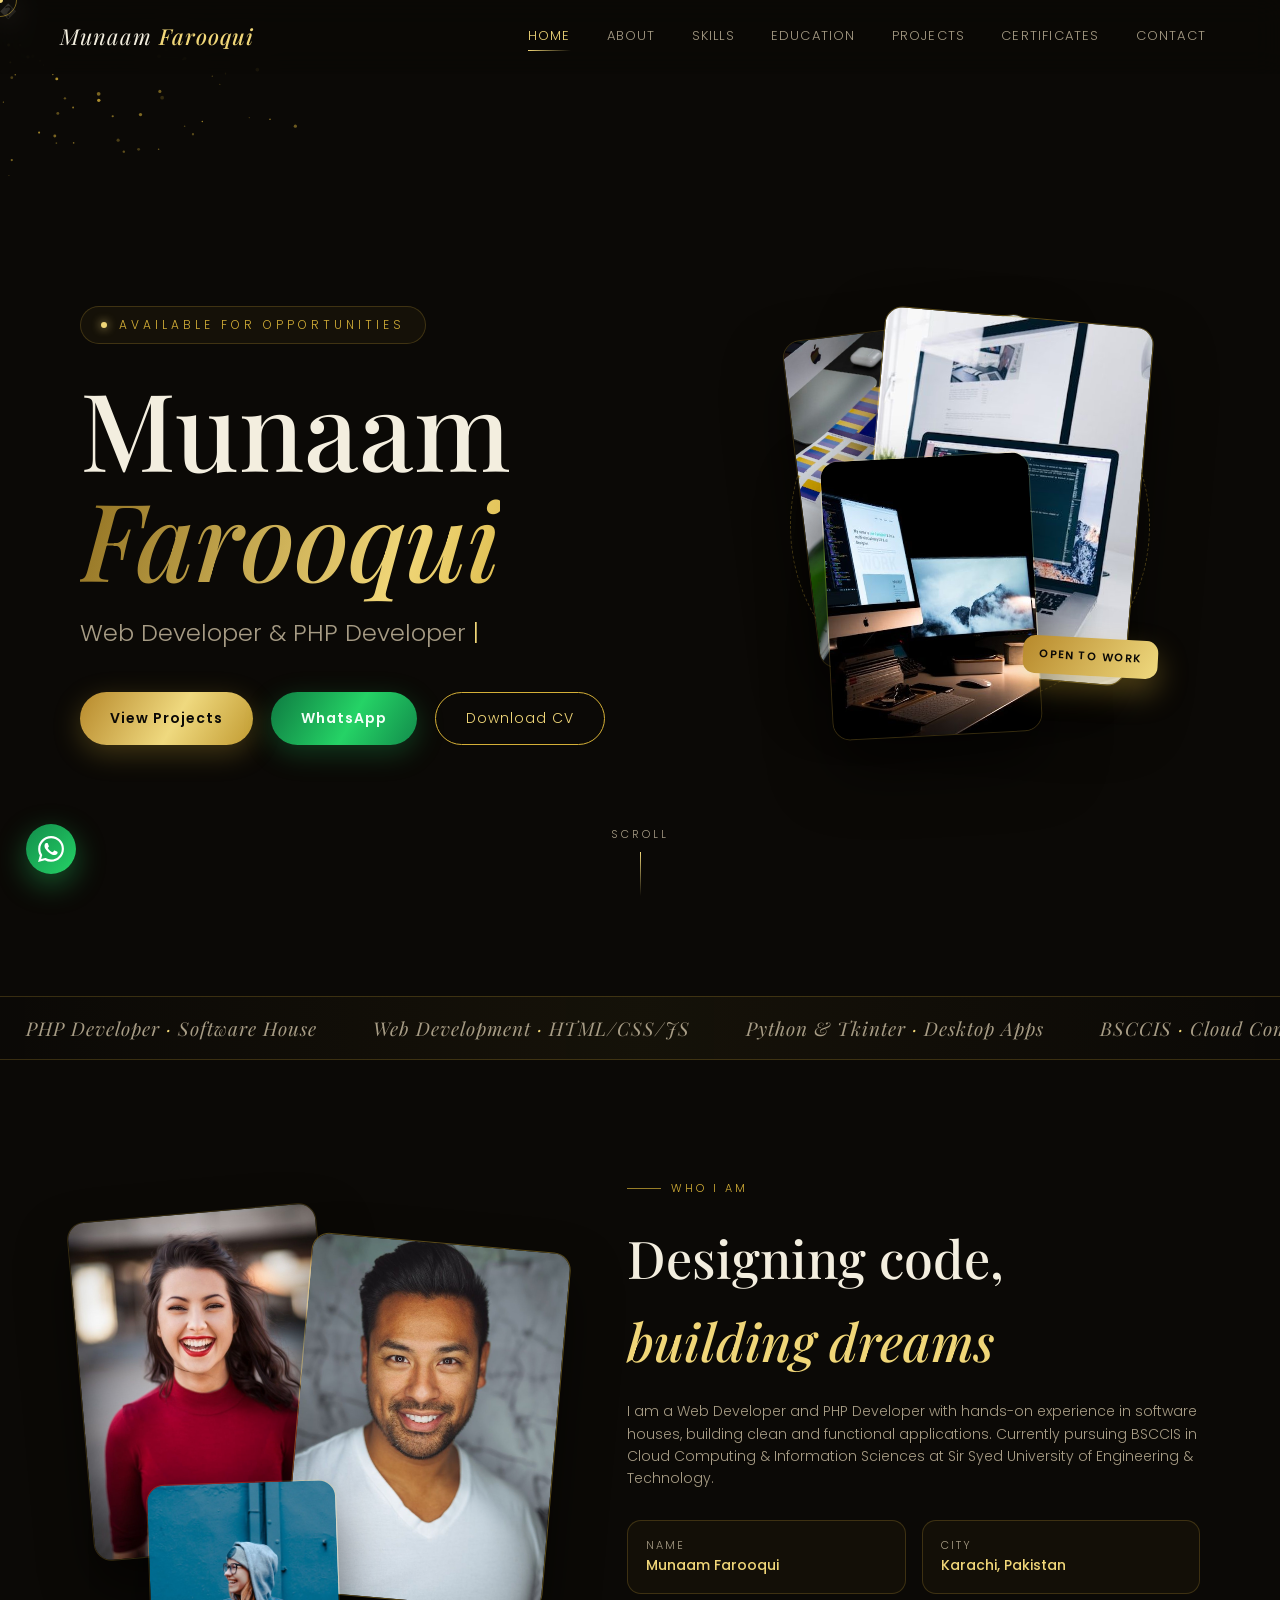
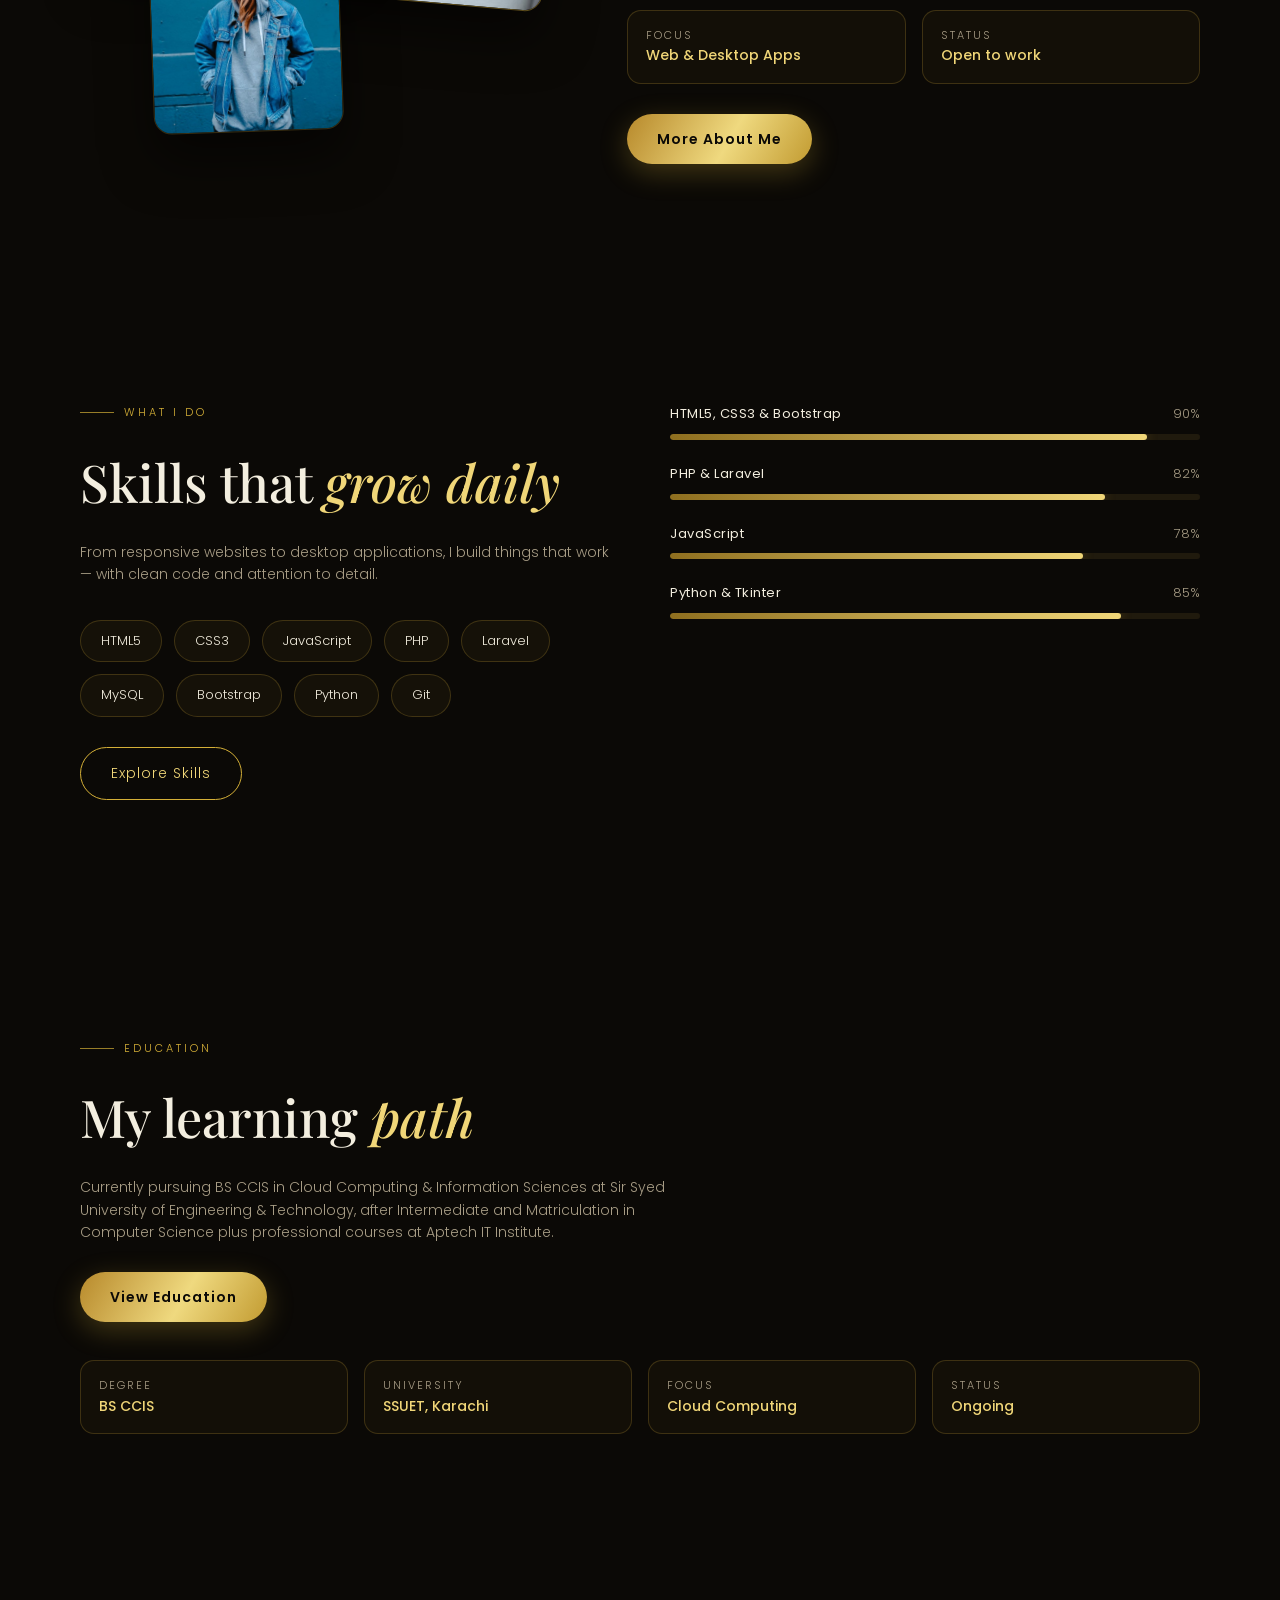
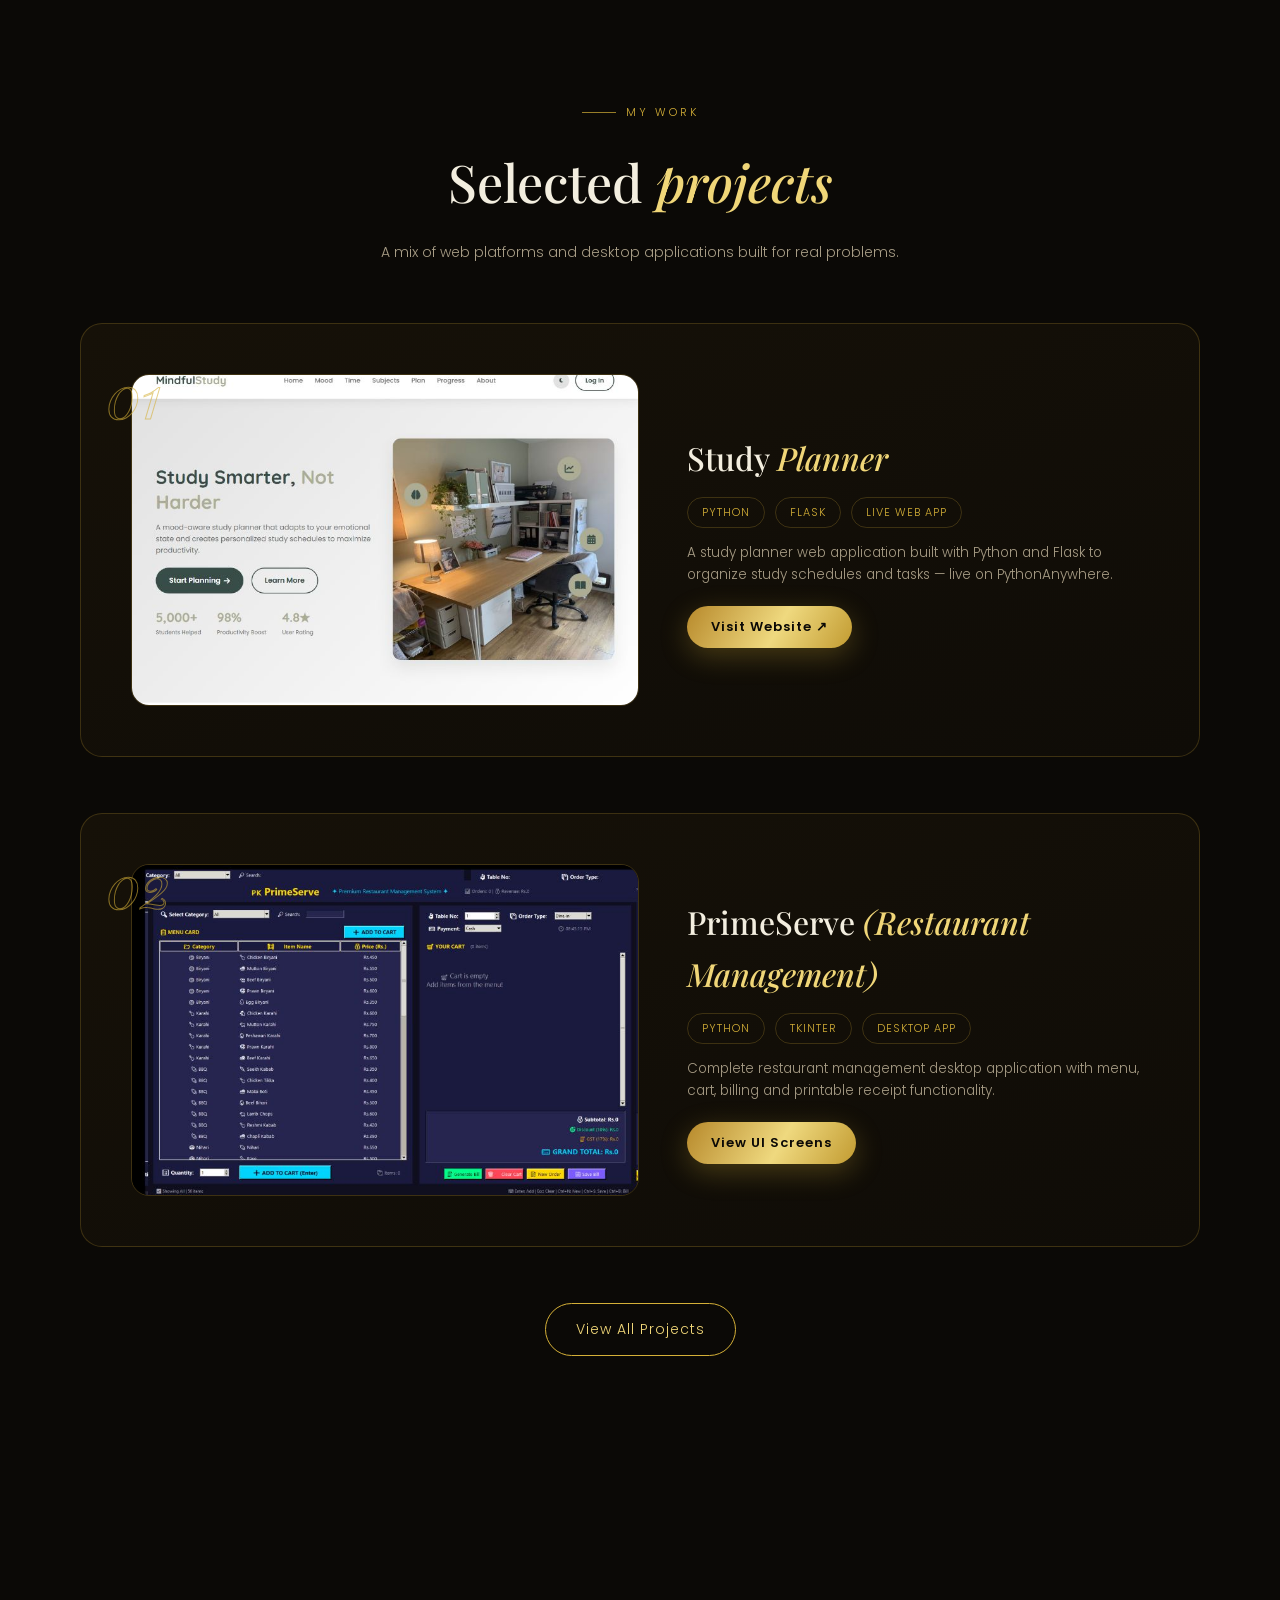
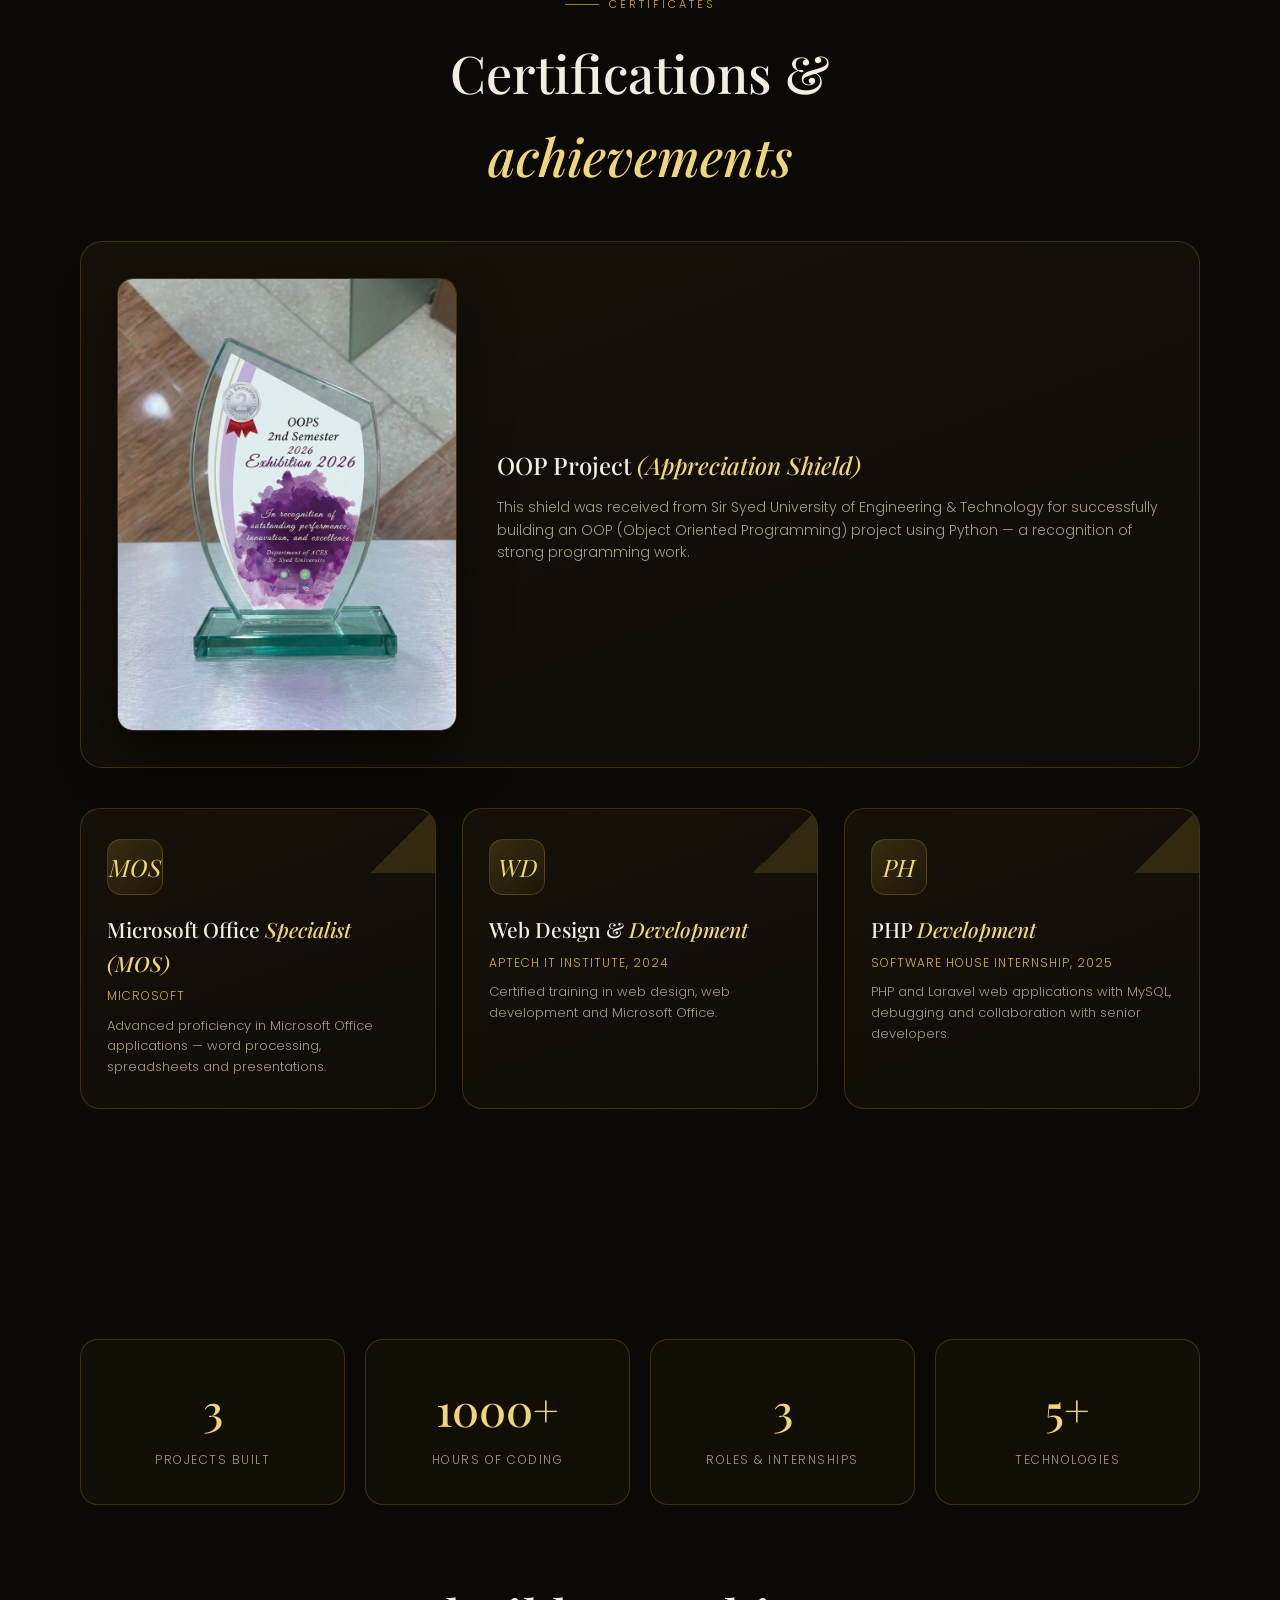
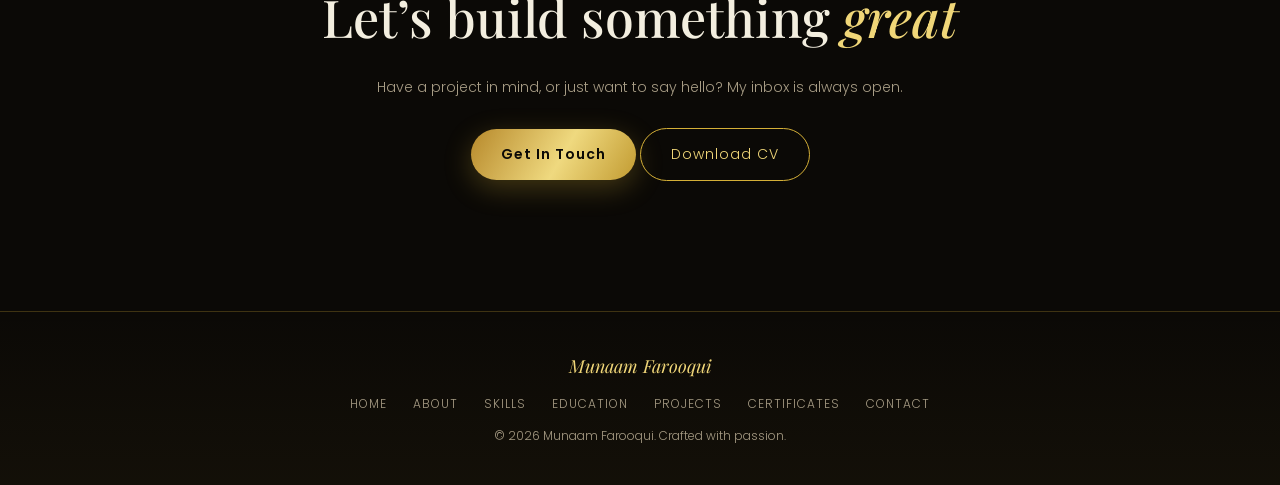
==== index.html @ e347a60a "Fix garbled em-dash (aE) everywhere - use proper mdash entity, drop BOM" ====
�<!DOCTYPE html>
<html lang="en">
<head>
<meta charset="UTF-8">
<meta name="viewport" content="width=device-width, initial-scale=1.0">
<title>Munaam Farooqui &mdash; Web Developer & PHP Developer</title>
<meta name="description" content="Munaam Farooqui &mdash; Web Developer, PHP Developer & Cloud Computing student. Explore my projects, skills and experience.">
<link rel="stylesheet" href="css/style.css">
<link rel="stylesheet" href="css/pages.css">
<link rel="preconnect" href="https://fonts.googleapis.com"><link rel="preconnect" href="https://fonts.gstatic.com" crossorigin><link href="https://fonts.googleapis.com/css2?family=Playfair+Display:ital,wght@0,400;0,500;0,600;1,400;1,500&family=Poppins:wght@300;400;500;600&display=swap" rel="stylesheet"></head>
<body data-spy>

<div id="loader">
  <div class="loader-mark">M&middot;F</div>
  <div class="loader-line"><span></span></div>
</div>

<nav class="navbar">
  <a href="index.html" class="brand">Munaam<b> Farooqui</b></a>
  <div class="nav-links" id="navLinks">
    <a href="index.html" data-nav="home">Home</a>
    <a href="about.html" data-nav="about">About</a>
    <a href="skills.html" data-nav="skills">Skills</a>
    <a href="education.html" data-nav="education">Education</a>
    <a href="projects.html" data-nav="projects">Projects</a>
    <a href="certificates.html" data-nav="certificates">Certificates</a>
    <a href="contact.html" data-nav="contact">Contact</a>
  </div>
  <button class="burger" id="burger" aria-label="Menu"><span></span><span></span><span></span></button>
</nav>

<header class="hero" id="home">
  <canvas id="particles"></canvas>
  <div class="container">
    <div class="hero-grid">
      <div class="hero-main">
        <div class="hero-eyebrow reveal d1">Available for opportunities</div>
        <h1 class="reveal d2">Munaam <em class="gold-text">Farooqui</em></h1>
        <div class="hero-roles reveal d3"><span id="typeTarget">Web Developer</span></div>
        <div class="hero-cta reveal d4">
          <a href="projects.html" class="btn btn-gold">View Projects</a>
          <a href="https://wa.me/923216001281" target="_blank" rel="noopener" class="btn btn-wa">WhatsApp</a>
          <a href="pdf/resume.pdf" class="btn btn-ghost" download>Download CV</a>
        </div>
      </div>
      <div class="hero-side reveal d4">
        <div class="hero-stack">
          <span class="gold-ring"></span>
          <img class="h1" src="images/hero-1.jpg" alt="Munaam Farooqui" fetchpriority="high" decoding="async">
          <img class="h2" src="images/hero-2.jpg" alt="Munaam Farooqui" decoding="async">
          <img class="h3" src="images/hero-3.jpg" alt="Munaam Farooqui" decoding="async">
          <div class="badge">OPEN TO WORK</div>
        </div>
      </div>
    </div>
  </div>
  <div class="scroll-down">Scroll</div>
</header>

<div class="marquee">
  <div class="marquee-track">
    <span>PHP Developer <b>&middot;</b> Software House</span>
    <span>Web Development <b>&middot;</b> HTML/CSS/JS</span>
    <span>Python &amp; Tkinter <b>&middot;</b> Desktop Apps</span>
    <span>BSCCIS <b>&middot;</b> Cloud Computing</span>
    <span>Admin &amp; Operations <b>&middot;</b> Experience</span>
    <span>Invoice Systems <b>&middot;</b> PHP &amp; MySQL</span>
    <span>PHP Developer <b>&middot;</b> Software House</span>
    <span>Web Development <b>&middot;</b> HTML/CSS/JS</span>
    <span>Python &amp; Tkinter <b>&middot;</b> Desktop Apps</span>
    <span>BSCCIS <b>&middot;</b> Cloud Computing</span>
    <span>Admin &amp; Operations <b>&middot;</b> Experience</span>
    <span>Invoice Systems <b>&middot;</b> PHP &amp; MySQL</span>
  </div>
</div>

<section id="about">
  <div class="container">
    <div class="about-grid">
      <div class="about-imgs reveal-left">
        <img class="p1" src="images/about-1.jpg" alt="Munaam Farooqui" decoding="async">
        <img class="p2" src="images/about-2.jpg" alt="Munaam Farooqui" decoding="async">
        <img class="p3" src="images/about-3.jpg" alt="Munaam Farooqui" decoding="async">
      </div>
      <div class="reveal-right">
        <span class="sec-tag">Who I Am</span>
        <h2 class="sec-title">Designing code, <em>building dreams</em></h2>
        <p class="sec-lead">I am a Web Developer and PHP Developer with hands-on experience in software houses, building clean and functional applications. Currently pursuing BSCCIS in Cloud Computing &amp; Information Sciences at Sir Syed University of Engineering &amp; Technology.</p>
        <div class="about-facts">
          <div class="fact"><span>Name</span><b>Munaam Farooqui</b></div>
          <div class="fact"><span>City</span><b>Karachi, Pakistan</b></div>
          <div class="fact"><span>Focus</span><b>Web &amp; Desktop Apps</b></div>
          <div class="fact"><span>Status</span><b>Open to work</b></div>
        </div>
        <a href="about.html" class="btn btn-gold">More About Me</a>
      </div>
    </div>
  </div>
</section>

<section id="skills">
  <div class="container">
    <div class="skills-wrap">
      <div class="reveal-left">
        <span class="sec-tag">What I Do</span>
        <h2 class="sec-title">Skills that <em>grow daily</em></h2>
        <p class="sec-lead" style="margin-bottom:34px;">From responsive websites to desktop applications, I build things that work &mdash; with clean code and attention to detail.</p>
        <div class="skill-chips">
          <span class="chip">HTML5</span><span class="chip">CSS3</span><span class="chip">JavaScript</span>
          <span class="chip">PHP</span><span class="chip">Laravel</span><span class="chip">MySQL</span>
          <span class="chip">Bootstrap</span><span class="chip">Python</span><span class="chip">Git</span>
        </div>
        <a href="skills.html" class="btn btn-ghost" style="margin-top:30px;">Explore Skills</a>
      </div>
      <div class="reveal-right">
        <div class="skill-bar"><div class="lbl"><b>HTML5, CSS3 &amp; Bootstrap</b><span>90%</span></div><div class="track"><div class="fill" data-w="90"></div></div></div>
        <div class="skill-bar"><div class="lbl"><b>PHP &amp; Laravel</b><span>82%</span></div><div class="track"><div class="fill" data-w="82"></div></div></div>
        <div class="skill-bar"><div class="lbl"><b>JavaScript</b><span>78%</span></div><div class="track"><div class="fill" data-w="78"></div></div></div>
        <div class="skill-bar"><div class="lbl"><b>Python &amp; Tkinter</b><span>85%</span></div><div class="track"><div class="fill" data-w="85"></div></div></div>
      </div>
    </div>
  </div>
</section>

<section id="education">
  <div class="container">
    <div class="reveal" style="max-width:620px;">
      <span class="sec-tag">Education</span>
      <h2 class="sec-title">My learning <em>path</em></h2>
      <p class="sec-lead">Currently pursuing BS CCIS in Cloud Computing &amp; Information Sciences at Sir Syed University of Engineering &amp; Technology, after Intermediate and Matriculation in Computer Science plus professional courses at Aptech IT Institute.</p>
      <a href="education.html" class="btn btn-gold" style="margin-top:28px;">View Education</a>
    </div>
    <div class="about-facts facts-4 reveal d2" style="margin-top:38px;">
      <div class="fact"><span>Degree</span><b>BS CCIS</b></div>
      <div class="fact"><span>University</span><b>SSUET, Karachi</b></div>
      <div class="fact"><span>Focus</span><b>Cloud Computing</b></div>
      <div class="fact"><span>Status</span><b>Ongoing</b></div>
    </div>
  </div>
</section>

<section id="projects">
  <div class="container">
    <div class="reveal" style="text-align:center; max-width:620px; margin:0 auto;">
      <span class="sec-tag">My Work</span>
      <h2 class="sec-title">Selected <em>projects</em></h2>
      <p class="sec-lead" style="margin:0 auto;">A mix of web platforms and desktop applications built for real problems.</p>
    </div>

    <div class="proj-card reveal" style="margin-top:60px;" data-title="Study Planner" data-note="A live web application built with Python &amp; Flask, hosted on PythonAnywhere.">
      <span class="proj-num">01</span>
      <div class="proj-card-inner">
        <div class="proj-shot">
          <a href="https://Munaam19.pythonanywhere.com" target="_blank" rel="noopener" style="display:block;">
            <img src="images/study-planner.jpg" alt="Study Planner - live app" decoding="async">
            <div class="open-view"><span>Visit Live Site</span></div>
          </a>
        </div>
        <div class="proj-info">
          <h3>Study <em>Planner</em></h3>
          <div class="proj-cats"><span class="tag">Python</span><span class="tag">Flask</span><span class="tag">Live Web App</span></div>
          <p>A study planner web application built with Python and Flask to organize study schedules and tasks &mdash; live on PythonAnywhere.</p>
          <a href="https://Munaam19.pythonanywhere.com" target="_blank" rel="noopener" class="btn btn-gold">Visit Website &#8599;</a>
        </div>
      </div>
    </div>

    <div class="proj-card reveal" data-title="PrimeServe (Restaurant Management)" data-note="This is a desktop app built with Python &amp; Tkinter, so UI screenshots are shown instead of a live link.">
      <span class="proj-num">02</span>
      <div class="proj-card-inner">
        <div class="proj-shot">
          <img src="images/restaurant.jpg" alt="PrimeServe app" decoding="async">
          <span data-gallery-src="images/restaurant-1.jpg"></span>
          <span data-gallery-src="images/restaurant-2.jpg"></span>
          <span data-gallery-src="images/restaurant-3.jpg"></span>
          <div class="open-view" data-gallery="0"><span>View UI Screens</span></div>
        </div>
        <div class="proj-info">
          <h3>PrimeServe <em>(Restaurant Management)</em></h3>
          <div class="proj-cats"><span class="tag">Python</span><span class="tag">Tkinter</span><span class="tag">Desktop App</span></div>
          <p>Complete restaurant management desktop application with menu, cart, billing and printable receipt functionality.</p>
          <button class="btn btn-gold" data-gallery="0">View UI Screens</button>
        </div>
      </div>
    </div>

    <a href="projects.html" class="btn btn-ghost" style="margin:0 auto; display:flex; width:max-content;">View All Projects</a>
  </div>
</section>

<div class="lightbox" id="lightbox" aria-hidden="true">
  <div class="lb-box">
    <button class="lb-close" id="lbClose" aria-label="Close">&times;</button>
    <h3 class="lb-title" id="lbTitle"></h3>
    <p class="lb-note" id="lbNote"></p>
    <div class="lb-stage">
      <button class="lb-nav lb-prev" id="lbPrev" aria-label="Previous">&lsaquo;</button>
      <button class="lb-nav lb-next" id="lbNext" aria-label="Next">&rsaquo;</button>
      <img id="lbImg" src="" alt="Project screen">
    </div>
    <div class="lb-dots" id="lbDots"></div>
  </div>
</div>

<section id="certificates">
  <div class="container">
    <div class="reveal" style="text-align:center; max-width:620px; margin:0 auto;">
      <span class="sec-tag">Certificates</span>
      <h2 class="sec-title">Certifications &amp; <em>achievements</em></h2>
    </div>
    <div class="achv-grid reveal d1" style="margin-top:44px;">
      <img src="images/sheild.jpg" alt="OOP Project appreciation shield from Sir Syed University" decoding="async">
      <div class="achv-text">
        <h3>OOP Project <em>(Appreciation Shield)</em></h3>
        <p>This shield was received from Sir Syed University of Engineering &amp; Technology for successfully building an OOP (Object Oriented Programming) project using Python &mdash; a recognition of strong programming work.</p>
      </div>
    </div>
    <div class="cert-grid reveal d1" style="margin-top:40px;">
      <div class="cert-card">
        <span class="ribbon"></span>
        <div class="cert-icon">MOS</div>
        <h3>Microsoft Office <em>Specialist (MOS)</em></h3>
        <div class="cert-org">Microsoft</div>
        <p>Advanced proficiency in Microsoft Office applications &mdash; word processing, spreadsheets and presentations.</p>
      </div>
      <div class="cert-card">
        <span class="ribbon"></span>
        <div class="cert-icon">WD</div>
        <h3>Web Design &amp; <em>Development</em></h3>
        <div class="cert-org">Aptech IT Institute, 2024</div>
        <p>Certified training in web design, web development and Microsoft Office.</p>
      </div>
      <div class="cert-card">
        <span class="ribbon"></span>
        <div class="cert-icon">PH</div>
        <h3>PHP <em>Development</em></h3>
        <div class="cert-org">Software House Internship, 2025</div>
        <p>PHP and Laravel web applications with MySQL, debugging and collaboration with senior developers.</p>
      </div>
    </div>
  </div>
</section>

<section id="contact" style="padding-top:40px;">
  <div class="container">
    <div class="stats reveal">
      <div class="stat"><div class="num" data-count="3">0</div><span>Projects Built</span></div>
      <div class="stat"><div class="num" data-count="1000" data-suffix="+">0</div><span>Hours Of Coding</span></div>
      <div class="stat"><div class="num" data-count="3">0</div><span>Roles &amp; Internships</span></div>
      <div class="stat"><div class="num" data-count="5" data-suffix="+">0</div><span>Technologies</span></div>
    </div>
    <div class="reveal" style="text-align:center; padding:70px 0 10px;">
      <h2 class="sec-title">Let&rsquo;s build something <em>great</em></h2>
      <p class="sec-lead" style="margin:0 auto 30px;">Have a project in mind, or just want to say hello? My inbox is always open.</p>
      <a href="contact.html" class="btn btn-gold">Get In Touch</a>
      <a href="pdf/resume.pdf" class="btn btn-ghost" download>Download CV</a>
    </div>
  </div>
</section>

<footer>
  <div class="container">
    <div class="f-brand">Munaam Farooqui</div>
    <div class="f-links">
      <a href="index.html">Home</a>
      <a href="about.html">About</a>
      <a href="skills.html">Skills</a>
      <a href="education.html">Education</a>
      <a href="projects.html">Projects</a>
      <a href="certificates.html">Certificates</a>
      <a href="contact.html">Contact</a>
    </div>
    <p>&copy; <span id="year">2026</span> Munaam Farooqui. Crafted with passion.</p>
  </div>
</footer>

<button id="topBtn" aria-label="Back to top">&uarr;</button>
<script src="js/main.js"></script>
</body>
</html>
---- css/style.css ----
:root{
  --bg:#0b0906; --bg2:#0f0c07; --panel:#161108;
  --gold:#d4af37; --gold2:#f0d678; --gold3:#8f6f1f;
  --cream:#f3eedf; --muted:#a79c85;
  --line:rgba(212,175,55,.22); --glow:rgba(212,175,55,.35);
}
*{box-sizing:border-box; margin:0; padding:0;}
html{scroll-behavior:smooth;}
html,body{overflow-x:hidden;}
body{background:var(--bg); color:var(--cream); font-family:'Poppins',sans-serif; font-weight:300; line-height:1.6; overflow-x:hidden;}
img{max-width:100%; display:block;}
a{text-decoration:none; color:inherit;}
ul{list-style:none;}
::selection{background:var(--gold); color:#0a0906;}

::-webkit-scrollbar{width:10px;}
::-webkit-scrollbar-track{background:#0b0906;}
::-webkit-scrollbar-thumb{background:linear-gradient(var(--gold),#6d5518); border-radius:10px;}

/* PRELOADER */
#loader{position:fixed; inset:0; z-index:9999; background:var(--bg);
  display:flex; flex-direction:column; align-items:center; justify-content:center; gap:22px;
  transition:opacity .5s ease, visibility .5s ease;
  animation:autoHide 0s 1.2s forwards;}
@keyframes autoHide{to{opacity:0; visibility:hidden;}}
#loader.hide{opacity:0; visibility:hidden;}
.loader-mark{font-family:'Playfair Display',serif; font-style:italic; font-size:64px;
  background:linear-gradient(110deg,#8f6f1f,#f0d678,#8f6f1f); background-size:200% auto;
  -webkit-background-clip:text; background-clip:text; -webkit-text-fill-color:transparent;
  animation:shine 2.2s linear infinite;}
.loader-line{width:120px; height:2px; background:var(--line); overflow:hidden; border-radius:2px;}
.loader-line span{display:block; height:100%; width:40%; background:var(--gold2); animation:load 1.1s ease-in-out infinite;}
@keyframes load{0%{transform:translateX(-120%)}100%{transform:translateX(320%)}}
@keyframes shine{to{background-position:200% center}}

/* CUSTOM CURSOR */
.cursor-dot,.cursor-ring{position:fixed; top:0; left:0; pointer-events:none; z-index:10000; border-radius:50%; transform:translate(-50%,-50%);}
.cursor-dot{width:6px; height:6px; background:var(--gold2);}
.cursor-ring{width:34px; height:34px; border:1px solid rgba(212,175,55,.5); transition:width .18s,height .18s,border-color .18s;}
.cursor-ring.big{width:56px; height:56px; border-color:rgba(212,175,55,.9);}
@media (hover:none){.cursor-dot,.cursor-ring{display:none;}}

/* NAVBAR */
.navbar{position:fixed; top:0; left:0; right:0; z-index:800;
  display:flex; justify-content:space-between; align-items:center; padding:18px 60px;
  background:rgba(11,9,6,.72); backdrop-filter:blur(14px);
  border-bottom:1px solid transparent; transition:padding .3s, background .3s, border-color .3s;}
.navbar.scrolled{padding:11px 60px; background:rgba(11,9,6,.92); border-bottom-color:var(--line);}
.brand{font-family:'Playfair Display',serif; font-style:italic; font-size:22px; color:var(--cream); letter-spacing:1px;}
.brand b{color:var(--gold2); font-weight:500;}
.nav-links{display:flex; gap:8px;}
.nav-links a{position:relative; color:var(--muted); font-size:13px; letter-spacing:1.2px; text-transform:uppercase; padding:8px 14px; transition:color .25s;}
.nav-links a::after{content:''; position:absolute; left:14px; right:14px; bottom:4px; height:1px;
  background:linear-gradient(90deg,var(--gold2),transparent); transform:scaleX(0); transform-origin:left; transition:transform .3s;}
.nav-links a:hover,.nav-links a.active{color:var(--gold2);}
.nav-links a:hover::after,.nav-links a.active::after{transform:scaleX(1);}
.burger{display:none; flex-direction:column; gap:5px; cursor:pointer; background:none; border:none; padding:6px;}
.burger span{width:24px; height:2px; background:var(--gold2); transition:.3s;}
.burger.open span:nth-child(1){transform:translateY(7px) rotate(45deg);}
.burger.open span:nth-child(2){opacity:0;}
.burger.open span:nth-child(3){transform:translateY(-7px) rotate(-45deg);}

/* SHARED */
.container{max-width:1180px; margin:0 auto; padding:0 30px;}
section{position:relative; padding:120px 0;}
.page-head{padding:170px 0 60px; text-align:center;}
.gold-text{background:linear-gradient(110deg,#8f6f1f,#f0d678 40%,#d4af37 60%,#f0d678 80%,#8f6f1f);
  background-size:200% auto; -webkit-background-clip:text; background-clip:text; -webkit-text-fill-color:transparent;
  animation:shine 5s linear infinite;}
.sec-tag{display:inline-flex; align-items:center; gap:10px; color:var(--gold); font-size:11px; letter-spacing:3px; text-transform:uppercase; margin-bottom:18px;}
.sec-tag::before{content:''; width:34px; height:1px; background:var(--gold); opacity:.7;}
.sec-title{font-family:'Playfair Display',serif; font-weight:500; font-size:clamp(34px,4.5vw,52px); margin-bottom:18px;}
.sec-title em{font-style:italic; color:var(--gold2);}
.sec-lead{color:var(--muted); max-width:620px; font-size:14px;}

.btn{display:inline-flex; align-items:center; gap:10px; padding:14px 30px; border-radius:60px;
  font-size:14px; letter-spacing:1px; border:1px solid var(--gold); color:var(--gold2);
  transition:.3s; cursor:pointer; font-family:inherit; background:none;}
.btn-gold{background:linear-gradient(120deg,#b7892b,#efd97f 55%,#c29b31); color:#0b0906; font-weight:600; border:none;
  box-shadow:0 8px 28px rgba(212,175,55,.28);}
.btn-gold:hover{transform:translateY(-2px); box-shadow:0 14px 36px rgba(212,175,55,.42);}
.btn-ghost:hover{border-color:var(--gold2); color:#fff; background:rgba(212,175,55,.08); transform:translateY(-2px);}

/* MARQUEE */
.marquee{overflow:hidden; white-space:nowrap; border-block:1px solid var(--line); padding:16px 0; margin-top:70px;
  background:linear-gradient(90deg,transparent,rgba(212,175,55,.05),transparent);}
.marquee-track{display:inline-block; animation:mq 22s linear infinite;}
.marquee span{font-family:'Playfair Display',serif; font-size:19px; font-style:italic; color:var(--muted); margin:0 26px; letter-spacing:1px;}
.marquee span b{color:var(--gold2); font-weight:400;}
@keyframes mq{from{transform:translateX(0)}to{transform:translateX(-50%)}}

/* REVEAL - content always visible (no JS-dependent hiding) */
html.js .reveal, html.js .reveal-left, html.js .reveal-right, html.js .reveal-zoom,
html.js .reveal.visible, html.js .reveal-left.visible, html.js .reveal-right.visible, html.js .reveal-zoom.visible{opacity:1; transform:none;}

/* FOOTER */
footer{border-top:1px solid var(--line); padding:40px 0; text-align:center; color:var(--muted); font-size:13px;
  background:linear-gradient(180deg,transparent,rgba(212,175,55,.04));}
footer .f-brand{font-family:'Playfair Display',serif; font-style:italic; font-size:18px; color:var(--gold2);}
footer .f-links{display:flex; justify-content:center; gap:26px; margin-top:14px; flex-wrap:wrap;}
footer .f-links a{color:var(--muted); font-size:12px; letter-spacing:1px; text-transform:uppercase;}
footer .f-links a:hover{color:var(--gold2);}
footer p{margin-top:12px; font-size:12px;}
#topBtn{position:fixed; right:26px; bottom:26px; z-index:700; width:46px; height:46px; border-radius:50%;
  border:1px solid var(--gold); color:var(--gold2); background:rgba(11,9,6,.85); cursor:pointer; font-size:18px;
  opacity:0; visibility:hidden; transition:.3s; font-family:inherit;}
#topBtn.show{opacity:1; visibility:visible;}
#topBtn:hover{background:var(--gold); color:#0b0906;}

/* ================= HERO (index) ================= */
.hero{min-height:100vh; display:flex; align-items:center; padding-top:100px; position:relative; overflow:hidden;}
#particles{position:absolute; inset:0; z-index:0;}
.hero-inner{position:relative; z-index:2; width:100%;}
.hero-grid{position:relative; z-index:2; display:grid; grid-template-columns:1.2fr .9fr; gap:48px; align-items:center; width:100%;}
.hero-main{position:relative; z-index:2;}
.hero-eyebrow{display:inline-flex; align-items:center; gap:12px; color:var(--gold); letter-spacing:4px; font-size:12px; text-transform:uppercase;
  border:1px solid var(--line); border-radius:60px; padding:8px 20px; background:rgba(212,175,55,.05); margin-bottom:28px;}
.hero-eyebrow::before{content:''; width:6px; height:6px; border-radius:50%; background:var(--gold2); box-shadow:0 0 10px var(--gold2);}
.hero h1{font-family:'Playfair Display',serif; font-weight:500;
  font-size:clamp(52px, 8.5vw, 108px); line-height:1.02;}
.hero h1 em{font-style:italic;}
.hero-roles{font-size:clamp(16px,2.4vw,24px); color:var(--muted); margin:22px 0 40px; min-height:30px;}
.hero-roles .type-cursor{color:var(--gold2); animation:blink 1s steps(1) infinite;}
@keyframes blink{50%{opacity:0}}
.hero-cta{display:flex; gap:18px; flex-wrap:wrap;}
.hero-side{display:flex; justify-content:center; position:relative;}
.hero-stack{position:relative; width:340px; height:420px;}
.hero-stack img{position:absolute; border-radius:18px; border:1px solid var(--line); box-shadow:0 30px 60px rgba(0,0,0,.55);}
.hero-stack .h1{width:250px; height:330px; left:0; top:10px; transform:rotate(-7deg); z-index:1; object-fit:cover;}
.hero-stack .h2{width:270px; height:360px; right:0; top:0; z-index:2; transform:rotate(5deg); border-color:rgba(212,175,55,.4); object-fit:cover;}
.hero-stack .h3{width:210px; height:280px; left:26px; bottom:0; z-index:3; transform:rotate(-3deg); object-fit:cover;}
.hero-stack .gold-ring{position:absolute; width:360px; height:360px; border-radius:50%;
  border:1px dashed rgba(212,175,55,.4); top:30px; left:-10px; z-index:0; animation:spin 30s linear infinite;}
@keyframes spin{to{transform:rotate(360deg)}}
.hero-stack .badge{position:absolute; right:-18px; bottom:60px; z-index:4;
  background:linear-gradient(120deg,#b7892b,#efd97f); color:#0b0906; font-weight:600; font-size:11px; letter-spacing:1px;
  padding:10px 16px; border-radius:12px; transform:rotate(3deg); box-shadow:0 14px 30px rgba(212,175,55,.35);}
.scroll-down{position:absolute; bottom:30px; left:50%; transform:translateX(-50%);
  color:var(--muted); font-size:11px; letter-spacing:3px; text-transform:uppercase;
  display:flex; flex-direction:column; align-items:center; gap:8px; z-index:2;}
.scroll-down::after{content:''; width:1px; height:44px; background:linear-gradient(var(--gold2),transparent);
  animation:drip 1.6s ease-in-out infinite;}
@keyframes drip{0%{transform:scaleY(0); transform-origin:top}55%{transform:scaleY(1); transform-origin:top}100%{transform:scaleY(0); transform-origin:top}}

/* PAGE HERO (other pages) */
.page-head .breadcrumb{color:var(--muted); font-size:12px; letter-spacing:2px; text-transform:uppercase; margin-top:14px;}
.page-head .breadcrumb a{color:var(--gold);}
.page-head .breadcrumb a:hover{color:var(--gold2);}

/* ---------- ABOUT / TIMELINE ---------- */
.about-grid{display:grid; grid-template-columns:1fr 1.2fr; gap:70px; align-items:center;}
.about-imgs{position:relative; height:520px;}
.about-imgs img{position:absolute; border-radius:18px; border:1px solid var(--line); box-shadow:0 26px 50px rgba(0,0,0,.5);}
.about-imgs .p1{width:250px; height:340px; left:0; top:0; transform:rotate(-5deg); object-fit:cover;}
.about-imgs .p2{width:260px; height:360px; right:0; top:30px; transform:rotate(5deg); z-index:2; border-color:rgba(212,175,55,.4); object-fit:cover;}
.about-imgs .p3{width:190px; height:250px; left:70px; bottom:0; z-index:3; transform:rotate(-2deg); object-fit:cover;}
.about-facts{display:grid; grid-template-columns:1fr 1fr; gap:16px; margin:30px 0;}
.fact{border:1px solid var(--line); border-radius:14px; padding:16px 18px; background:rgba(212,175,55,.04);}
.fact span{display:block; font-size:11px; letter-spacing:2px; text-transform:uppercase; color:var(--muted);}
.fact b{color:var(--gold2); font-weight:500; font-size:14px;}

.timeline{position:relative; margin-top:46px; padding-left:34px;}
.timeline::before{content:''; position:absolute; left:8px; top:6px; bottom:10px; width:1px; background:linear-gradient(var(--gold),rgba(212,175,55,.1));}
.tl-item{position:relative; padding-bottom:42px;}
.tl-item:last-child{padding-bottom:0;}
.tl-item::before{content:''; position:absolute; left:-34px; top:6px; width:15px; height:15px; border-radius:50%;
  background:#0b0906; border:2px solid var(--gold); box-shadow:0 0 0 5px rgba(212,175,55,.12);}
.tl-item h4{font-family:'Playfair Display',serif; font-size:21px; font-weight:500;}
.tl-item h4 em{font-style:italic; color:var(--gold2);}
.tl-meta{display:flex; gap:14px; flex-wrap:wrap; font-size:12px; color:var(--gold); margin:6px 0 8px; align-items:center;}
.tl-meta .dot{width:4px; height:4px; border-radius:50%; background:var(--gold);}
.tl-item p{color:var(--muted); font-size:13.5px; max-width:560px;}

/* ---------- SKILLS ---------- */
.skills-wrap{display:grid; grid-template-columns:1fr 1fr; gap:60px; align-items:start;}
.skill-group h3{font-family:'Playfair Display',serif; font-size:26px; font-weight:500; margin-bottom:28px;}
.skill-group h3 em{color:var(--gold2); font-style:italic;}
.skill-bar{margin-bottom:24px;}
.skill-bar .lbl{display:flex; justify-content:space-between; font-size:13px; margin-bottom:9px; color:var(--muted);}
.skill-bar .lbl b{color:var(--cream); font-weight:400; letter-spacing:.5px;}
.skill-bar .track{height:6px; border-radius:10px; background:#201a0d; overflow:hidden;}
.skill-bar .fill{height:100%; width:0; border-radius:10px;
  background:linear-gradient(90deg,#8f6f1f,#f0d678); box-shadow:0 0 12px var(--glow);
  transition:width 1.4s cubic-bezier(.2,.7,.2,1);}
.skill-chips{display:flex; flex-wrap:wrap; gap:12px; margin-top:8px;}
.chip{border:1px solid var(--line); border-radius:60px; padding:10px 20px; font-size:13px; color:var(--cream);
  background:rgba(212,175,55,.05); transition:.25s; cursor:default;}
.chip:hover{border-color:var(--gold); color:var(--gold2); transform:translateY(-2px); box-shadow:0 8px 20px rgba(212,175,55,.15);}

/* STATS */
.stats{display:grid; grid-template-columns:repeat(4,1fr); gap:20px; margin-top:70px;}
.stat{text-align:center; border:1px solid var(--line); border-radius:18px; padding:34px 16px; background:rgba(212,175,55,.03);}
.stat .num{font-family:'Playfair Display',serif; font-size:44px; color:var(--gold2); font-weight:500;}
.stat span{display:block; margin-top:6px; font-size:12px; letter-spacing:1.5px; text-transform:uppercase; color:var(--muted);}
---- css/pages.css ----
/* ---------- PROJECTS ---------- */
.proj-card{position:relative; background:linear-gradient(160deg,var(--panel),var(--bg2));
  border:1px solid var(--line); border-radius:22px; overflow:hidden; margin-bottom:56px;
  transform-style:preserve-3d; will-change:transform; transition:box-shadow .35s;}
.proj-card:hover{box-shadow:0 26px 60px rgba(0,0,0,.5), 0 0 0 1px rgba(212,175,55,.25);}
.proj-num{position:absolute; top:22px; left:26px; z-index:3; font-family:'Playfair Display',serif; font-style:italic;
  font-size:60px; color:transparent; -webkit-text-stroke:1px rgba(212,175,55,.6); pointer-events:none;}
.proj-card-inner{display:grid; grid-template-columns:1.1fr 1fr; gap:48px; align-items:center; padding:50px;}
.proj-shot{position:relative; border-radius:18px; overflow:hidden; border:1px solid var(--line); transform:translateZ(30px);}
.proj-shot img{width:100%; height:330px; object-fit:cover; transition:transform .6s;}
.proj-card:hover .proj-shot img{transform:scale(1.05);}
.proj-shot .open-view{position:absolute; inset:0; display:flex; align-items:center; justify-content:center;
  background:rgba(11,9,6,.55); opacity:0; transition:.3s;}
.proj-card:hover .open-view{opacity:1;}
.proj-shot .open-view span{border:1px solid var(--gold2); color:var(--gold2); font-size:12px; letter-spacing:2px;
  text-transform:uppercase; padding:11px 22px; border-radius:60px; background:rgba(11,9,6,.5);}
.proj-info h3{font-family:'Playfair Display',serif; font-size:32px; font-weight:500;}
.proj-info h3 em{font-style:italic; color:var(--gold2);}
.proj-cats{display:flex; gap:10px; flex-wrap:wrap; margin:14px 0;}
.proj-cats .tag{border:1px solid var(--line); color:var(--gold); font-size:11px; letter-spacing:1px;
  padding:6px 14px; border-radius:60px; text-transform:uppercase;}
.proj-info p{color:var(--muted); font-size:13.5px; margin-bottom:20px;}
.proj-info .btn{margin-right:12px; padding:11px 24px; font-size:13px;}

/* ---------- CERTIFICATES ---------- */
.cert-grid{display:grid; grid-template-columns:repeat(3,1fr); gap:26px;}
.cert-card{position:relative; background:linear-gradient(160deg,var(--panel),var(--bg2));
  border:1px solid var(--line); border-radius:20px; padding:30px 26px; overflow:hidden; transition:.35s;}
.cert-card:hover{transform:translateY(-6px); border-color:rgba(212,175,55,.5);
  box-shadow:0 22px 50px rgba(0,0,0,.45), 0 0 0 1px rgba(212,175,55,.2);}
.cert-card .ribbon{position:absolute; top:0; right:0; width:64px; height:64px;
  background:linear-gradient(135deg,transparent 50%,rgba(212,175,55,.16) 50%);}
.cert-icon{width:56px; height:56px; border-radius:14px; display:flex; align-items:center; justify-content:center;
  background:linear-gradient(135deg,rgba(212,175,55,.18),rgba(212,175,55,.05));
  border:1px solid var(--line); color:var(--gold2); font-family:'Playfair Display',serif; font-size:24px; font-style:italic; margin-bottom:18px;}
.cert-card h3{font-family:'Playfair Display',serif; font-size:21px; font-weight:500; margin-bottom:6px;}
.cert-card h3 em{font-style:italic; color:var(--gold2);}
.cert-org{color:var(--gold); font-size:12px; letter-spacing:1px; text-transform:uppercase; margin-bottom:10px;}
.cert-card p{color:var(--muted); font-size:13px;}
.cert-pending{top:0; position:absolute; right:0;} 
.cert-pill{display:inline-flex; align-items:center; gap:7px; margin-top:16px; font-size:11px; letter-spacing:1px;
  color:var(--muted); border:1px dashed var(--line); border-radius:60px; padding:7px 14px;}
.cert-pill .pdot{width:2px; height:8px; background:var(--gold); border-radius:2px;}

/* ---------- CONTACT ---------- */
.btn-wa{background:linear-gradient(120deg,#0e7a41,#25d366 55%,#128c4b); color:#f2fff7; font-weight:600; border:none;
  box-shadow:0 8px 28px rgba(37,211,102,.25);}
.btn-wa:hover{transform:translateY(-2px); box-shadow:0 14px 36px rgba(37,211,102,.4);}
.wa-fab{position:fixed; left:26px; bottom:26px; z-index:700; width:50px; height:50px; border-radius:50%;
  display:flex; align-items:center; justify-content:center; background:linear-gradient(135deg,#128c4b,#25d366);
  box-shadow:0 10px 30px rgba(37,211,102,.4); color:#fff; transition:.25s;}
.wa-fab:hover{transform:scale(1.1) translateY(-2px);}
.wa-fab svg{width:26px; height:26px; fill:#fff;}
.contact-wrap{display:grid; grid-template-columns:1fr 1.1fr; gap:60px; align-items:start;}
.contact-info h3{font-family:'Playfair Display',serif; font-size:26px; font-weight:500; margin-bottom:8px;}
.contact-info h3 em{color:var(--gold2); font-style:italic;}
.contact-info>p{color:var(--muted); font-size:14px; margin-bottom:26px;}
.c-item{display:flex; gap:16px; align-items:flex-start; margin-bottom:22px;}
.c-icon{width:46px; height:46px; border-radius:12px; flex:none; display:flex; align-items:center; justify-content:center;
  border:1px solid var(--line); background:rgba(212,175,55,.05); color:var(--gold2); font-family:'Playfair Display',serif; font-style:italic; font-size:18px;}
.c-item b{display:block; font-weight:400; font-size:14px;}
.c-item a{color:var(--gold); font-size:13px;}
.c-item a:hover{color:var(--gold2);}
.c-item span{color:var(--muted); font-size:13px;}
.contact-form{background:linear-gradient(160deg,var(--panel),var(--bg2)); border:1px solid var(--line);
  border-radius:22px; padding:40px;}
.contact-form h3{font-family:'Playfair Display',serif; font-size:24px; font-weight:500; margin-bottom:8px;}
.contact-form h3 em{color:var(--gold2); font-style:italic;}
.contact-form>p{color:var(--muted); font-size:12.5px; margin-bottom:24px;}
.f-row{display:grid; grid-template-columns:1fr 1fr; gap:16px;}
.field{margin-bottom:16px;}
.field label{display:block; font-size:11px; letter-spacing:1.5px; text-transform:uppercase; color:var(--gold); margin-bottom:7px;}
.field input,.field textarea{width:100%; background:#120e07; border:1px solid var(--line); border-radius:12px;
  color:var(--cream); padding:14px 16px; font-family:inherit; font-size:14px; transition:.25s;}
.field input:focus,.field textarea:focus{outline:none; border-color:var(--gold); box-shadow:0 0 0 3px rgba(212,175,55,.12);}
.field textarea{resize:vertical; min-height:120px;}
.form-note{margin-top:14px; font-size:12px; color:var(--muted);}
.form-ok{margin-top:14px; font-size:13px; color:#8fcf7a; display:none;}
.form-ok.show{display:block;}

/* ---------- LIGHTBOX ---------- */
.lightbox{position:fixed; inset:0; z-index:1500; background:rgba(8,6,4,.92); backdrop-filter:blur(8px);
  display:flex; align-items:center; justify-content:center; padding:40px;
  opacity:0; visibility:hidden; transition:.35s;}
.lightbox.open{opacity:1; visibility:visible;}
.lb-box{max-width:760px; width:100%; text-align:center; position:relative; transform:scale(.94); transition:.35s;}
.lightbox.open .lb-box{transform:scale(1);}
.lb-close{position:absolute; top:-38px; right:0; background:none; border:1px solid var(--gold); color:var(--gold2);
  width:38px; height:38px; border-radius:50%; cursor:pointer; font-size:16px; font-family:inherit;}
.lb-close:hover{background:var(--gold); color:#0b0906;}
.lb-title{font-family:'Playfair Display',serif; font-size:26px; font-weight:500;}
.lb-title em{color:var(--gold2); font-style:italic;}
.lb-note{color:var(--muted); font-size:12.5px; margin:10px 0 22px;}
.lb-stage{position:relative; border:1px solid var(--line); border-radius:18px; overflow:hidden; background:var(--bg2);}
.lb-stage img{width:100%; height:480px; object-fit:contain; background:#0e0b06;}
.lb-nav{position:absolute; top:50%; transform:translateY(-50%); width:44px; height:44px; border-radius:50%;
  border:1px solid var(--gold); background:rgba(11,9,6,.7); color:var(--gold2); cursor:pointer; font-size:18px; font-family:inherit;}
.lb-nav:hover{background:var(--gold); color:#0b0906;}
.lb-prev{left:12px;} .lb-next{right:12px;}
.lb-dots{display:flex; gap:8px; justify-content:center; margin-top:16px;}
.lb-dots span{width:8px; height:8px; border-radius:50%; background:var(--line); cursor:pointer; transition:.25s;}
.lb-dots span.active{background:var(--gold2); transform:scale(1.2);}

/* ---------- ACHIEVEMENT ---------- */
.achv-grid{display:grid; grid-template-columns:340px 1fr; gap:40px; align-items:center; margin-top:30px;
  background:linear-gradient(160deg,var(--panel),var(--bg2)); border:1px solid var(--line); border-radius:22px; padding:36px;}
.achv-grid img{border-radius:16px; border:1px solid var(--line); width:100%; box-shadow:0 24px 50px rgba(0,0,0,.5);}
.achv-text h3{font-family:'Playfair Display',serif; font-size:24px; font-weight:500;}
.achv-text h3 em{color:var(--gold2); font-style:italic;}
.achv-text p{color:var(--muted); font-size:14px; margin-top:12px;}
.facts-4{grid-template-columns:repeat(4,1fr);}
@media (max-width:760px){.facts-4{grid-template-columns:repeat(2,1fr);}}

/* ---------- RESPONSIVE ---------- */
@media (max-width:1020px){
  .hero-grid{grid-template-columns:1fr; text-align:center; gap:44px;}
  .hero-side{margin-top:8px; display:flex; justify-content:center;}
  .about-grid,.contact-wrap,.skills-wrap{grid-template-columns:1fr; gap:44px;}
  .proj-card-inner{grid-template-columns:1fr; padding:34px;}
  .cert-grid{grid-template-columns:1fr 1fr;}
  .stats{grid-template-columns:1fr 1fr;}
  .about-imgs{height:440px; max-width:420px; margin:0 auto;}
}
@media (max-width:860px){
  html.js .reveal, html.js .reveal-left, html.js .reveal-right, html.js .reveal-zoom,
  html.js .reveal.visible, html.js .reveal-left.visible, html.js .reveal-right.visible, html.js .reveal-zoom.visible{opacity:1 !important; transform:none !important;}
  .nav-links{position:fixed; top:0; right:-320px; width:300px; height:100vh; z-index:950;
    flex-direction:column; gap:4px; padding:100px 30px; background:rgba(11,9,6,.97);
    backdrop-filter:blur(16px); border-left:1px solid var(--line); transition:right .4s cubic-bezier(.2,.7,.2,1);}
  .nav-links.open{right:0;}
  .nav-links a{font-size:15px; padding:12px 8px;}
  .nav-links a::after{display:none;}
  .burger{display:flex; position:relative; z-index:960;}
  .navbar{padding:14px 24px;}
  .navbar.scrolled{padding:10px 24px;}
  .about-imgs{height:auto; max-width:340px; width:100%; margin:0 auto;}
  .about-imgs img{position:static; width:100%; transform:none; margin-bottom:18px;}
  .achv-grid{grid-template-columns:1fr; justify-items:center;}
}
@media (max-width:620px){
  .container{padding:0 20px;}
  section{padding:80px 0;}
  .page-head{padding:140px 0 40px;}
  .page-head h1{font-size:38px;}
  .hero{min-height:auto; padding-top:130px; padding-bottom:50px;}
  .hero h1{font-size:44px;}
  .hero-roles{font-size:17px; min-height:26px; margin:18px 0 30px;}
  .hero-cta{gap:12px; justify-content:center;}
  .hero-stack{width:230px; height:300px;}
  .hero-stack .h1{width:170px; height:225px;}
  .hero-stack .h2{width:185px; height:255px;}
  .hero-stack .h3{width:150px; height:200px;}
  .hero-stack .gold-ring{width:250px; height:250px;}
  .hero-stack .badge{right:-6px; bottom:40px; font-size:10px; padding:8px 12px;}
  .scroll-down{display:none;}
  .cert-grid{grid-template-columns:1fr;}
  .cert-card{padding:24px 20px;}
  .achv-grid{padding:22px;}
  .achv-grid img{max-width:300px;}
  .f-row{grid-template-columns:1fr; gap:0;}
  .stats{grid-template-columns:1fr 1fr;}
  .proj-num{font-size:44px;}
  .proj-card-inner{padding:22px;}
  .proj-info h3{font-size:24px;}
  .proj-shot img{height:240px;}
  .contact-form{padding:24px 20px;}
  .lb-stage img{height:320px;}
  .marquee{margin-top:50px;}
}
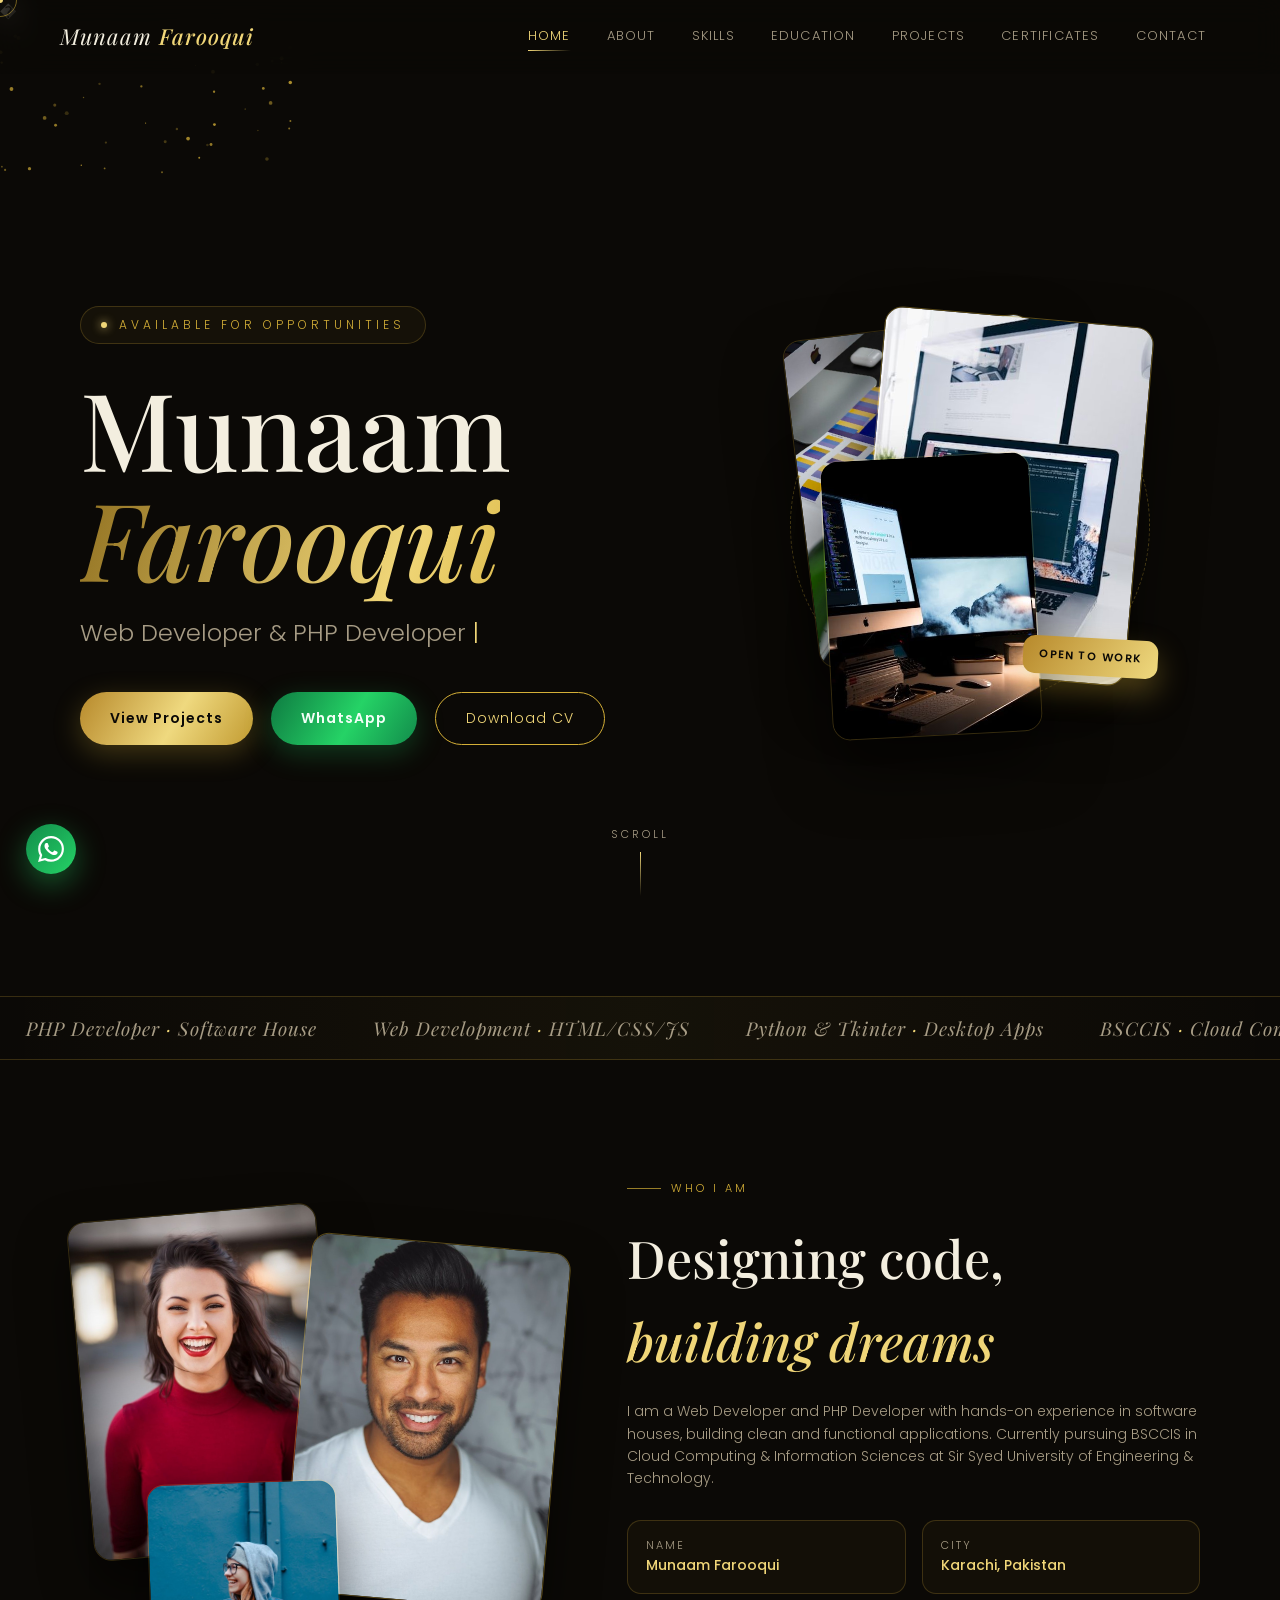
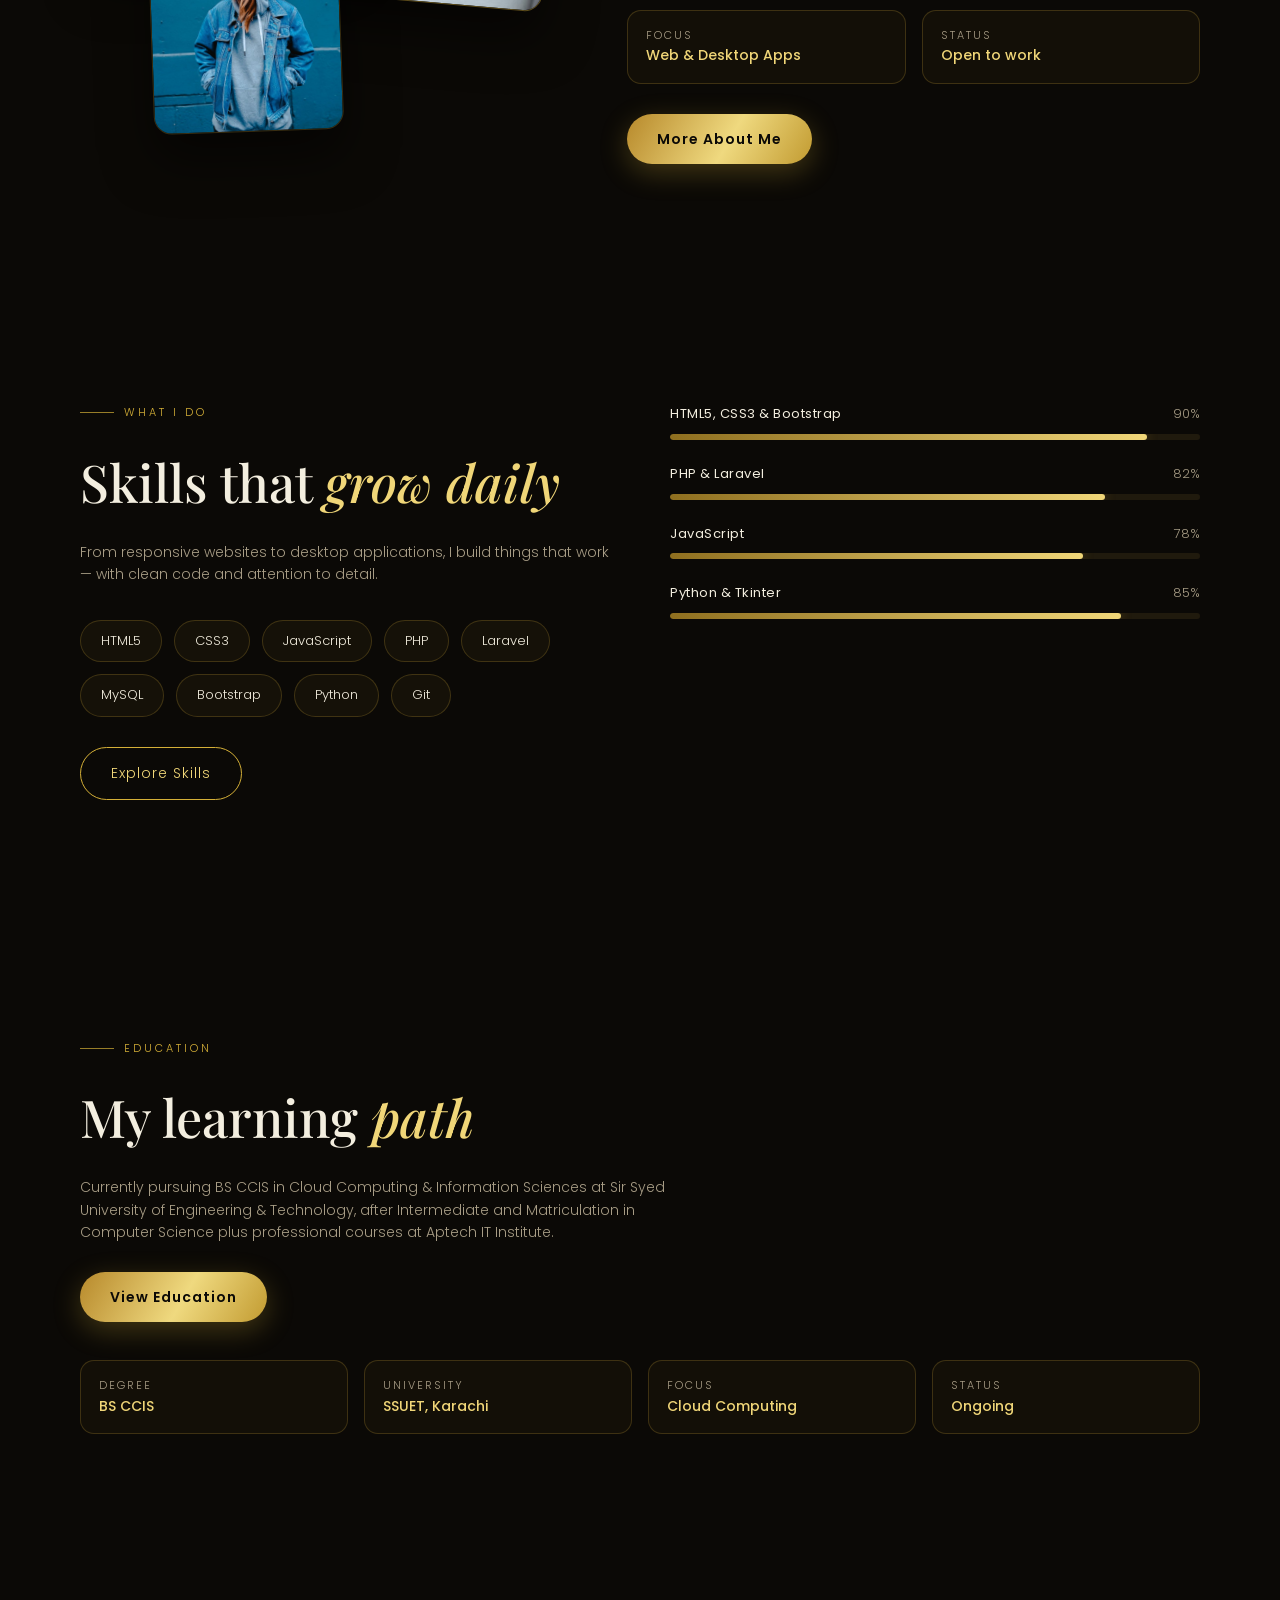
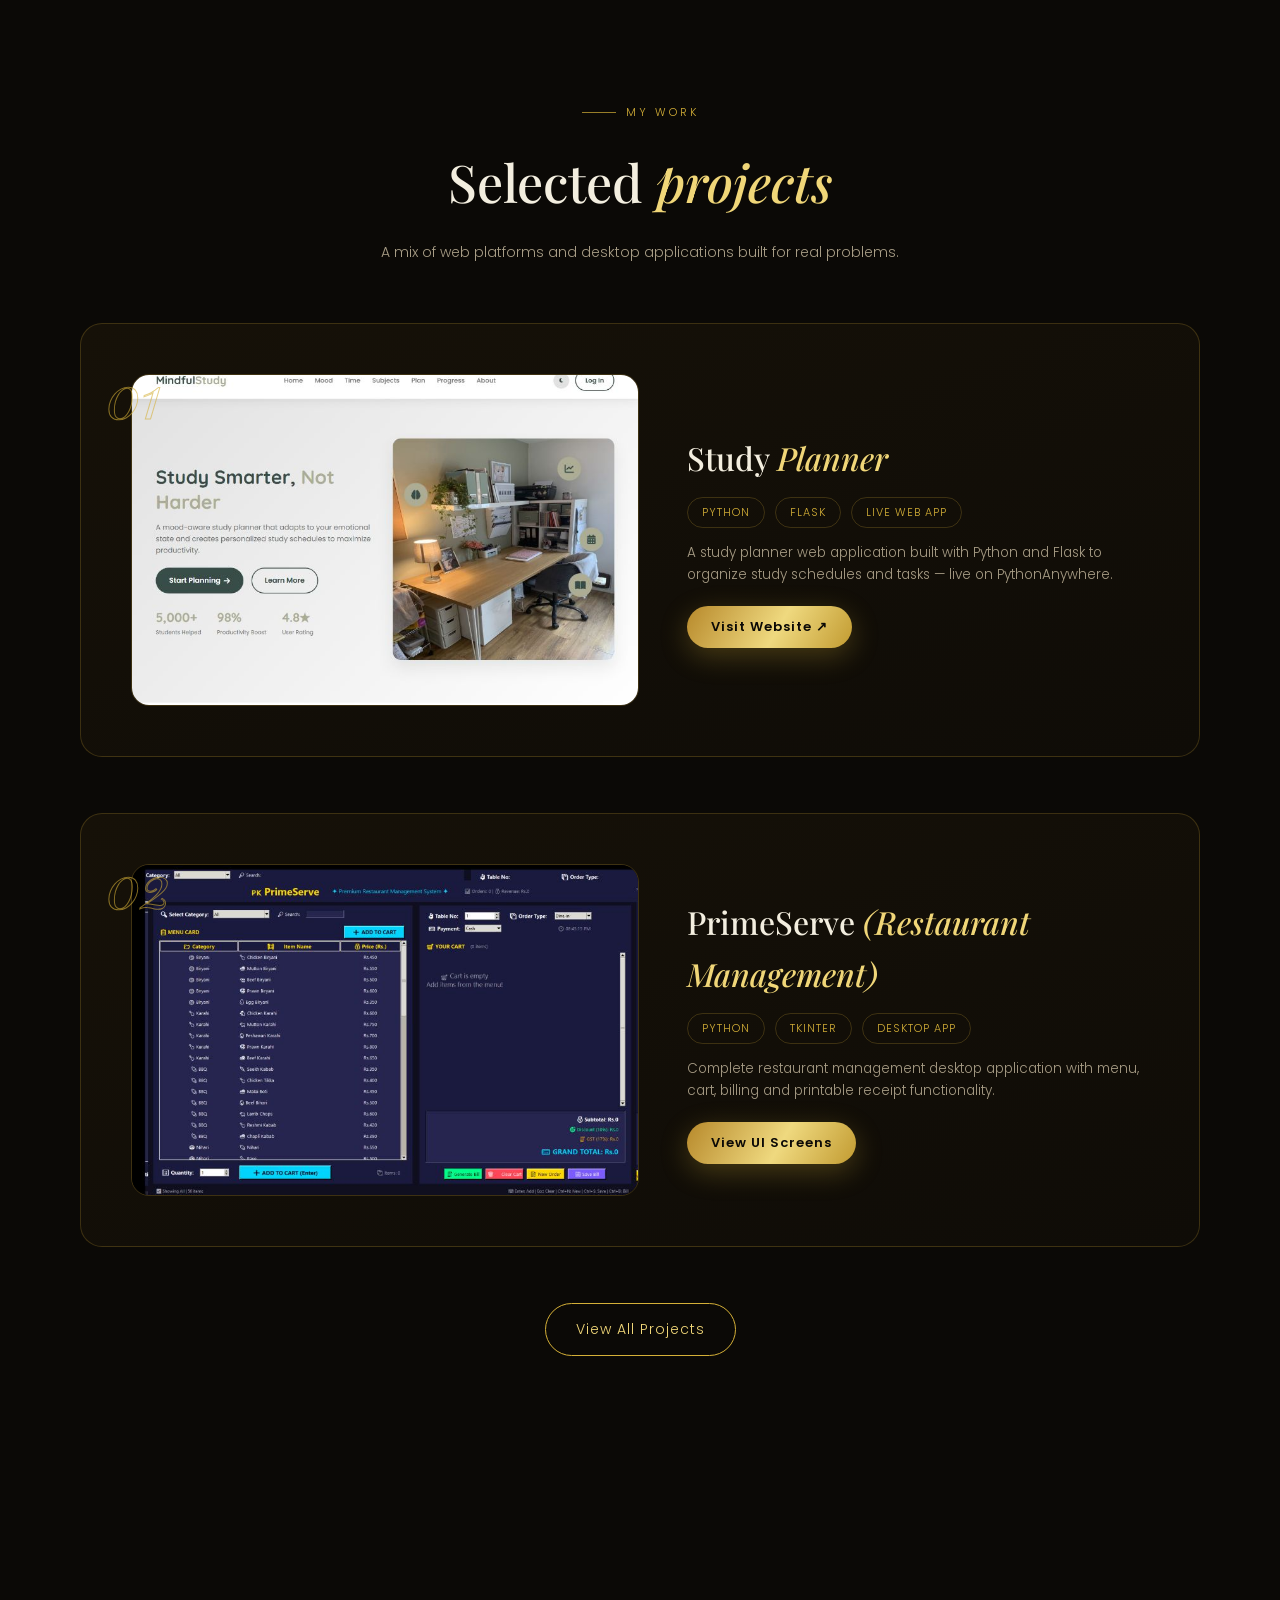
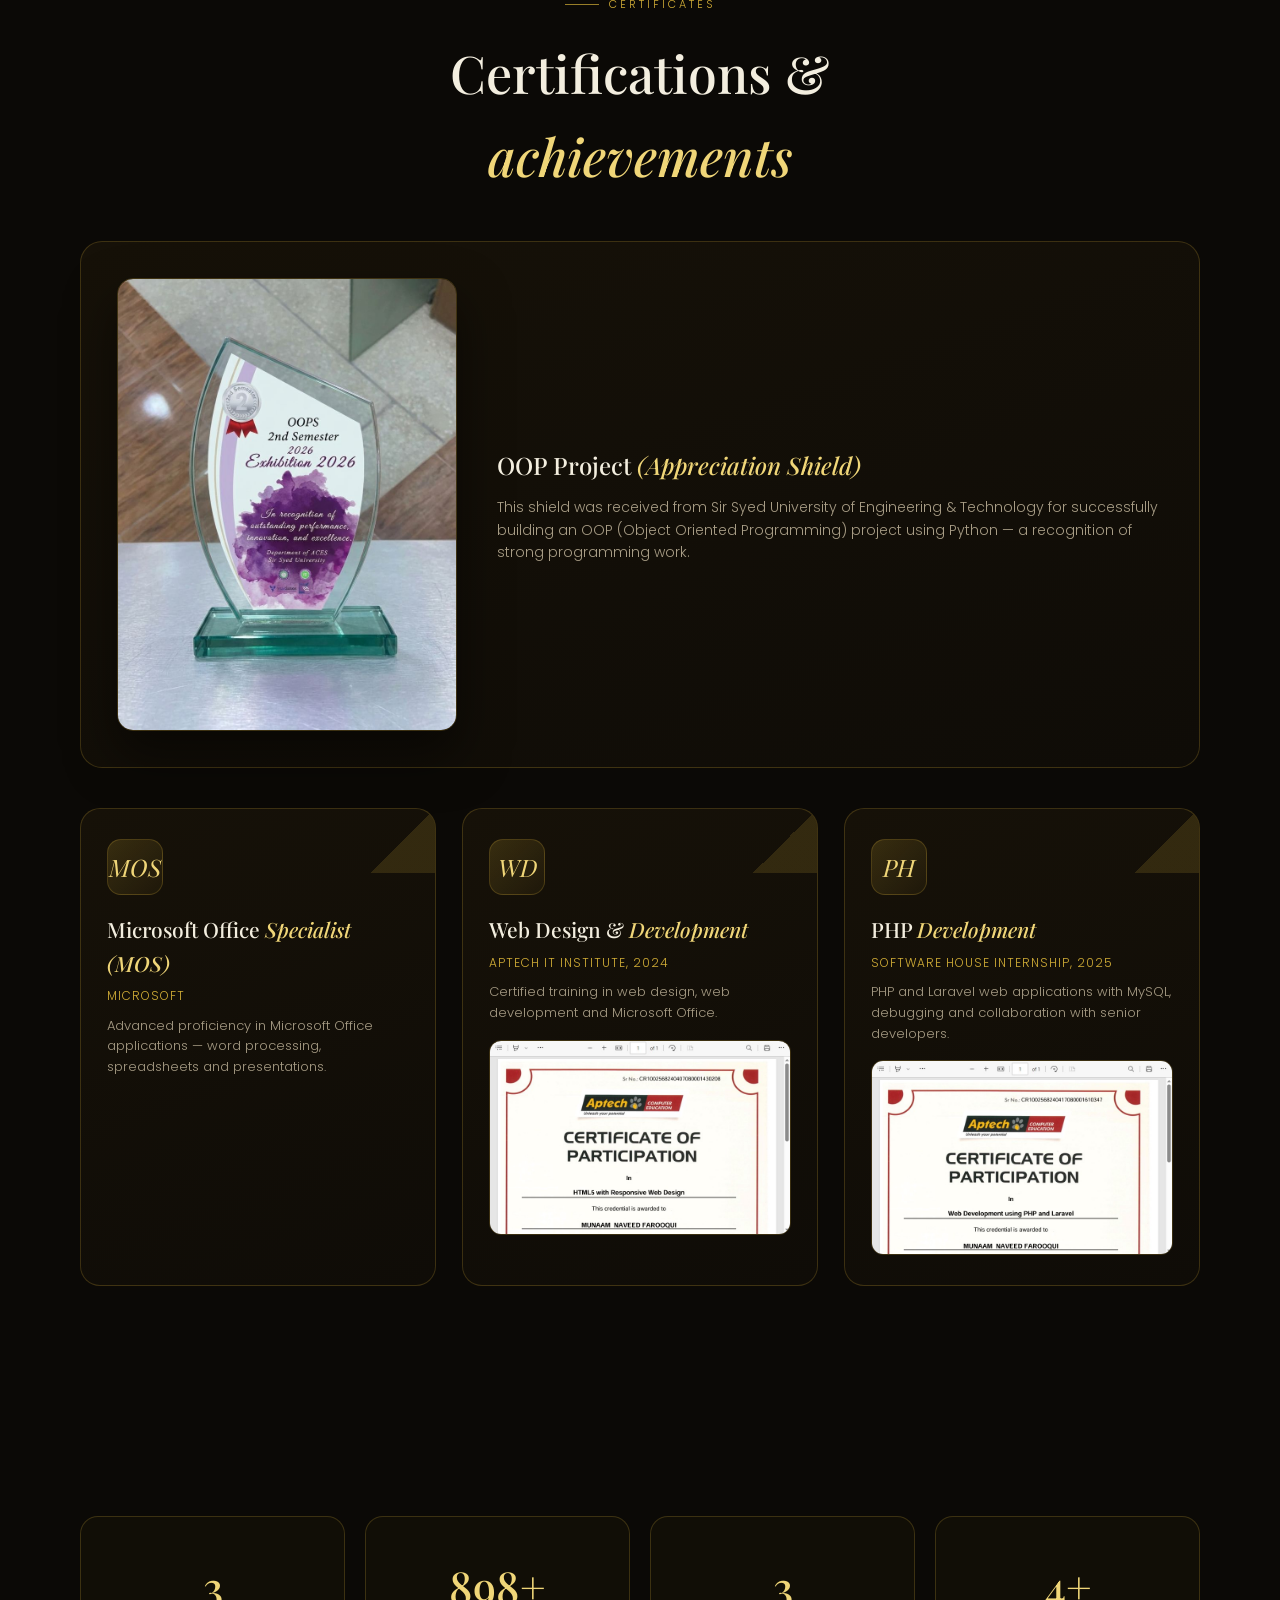
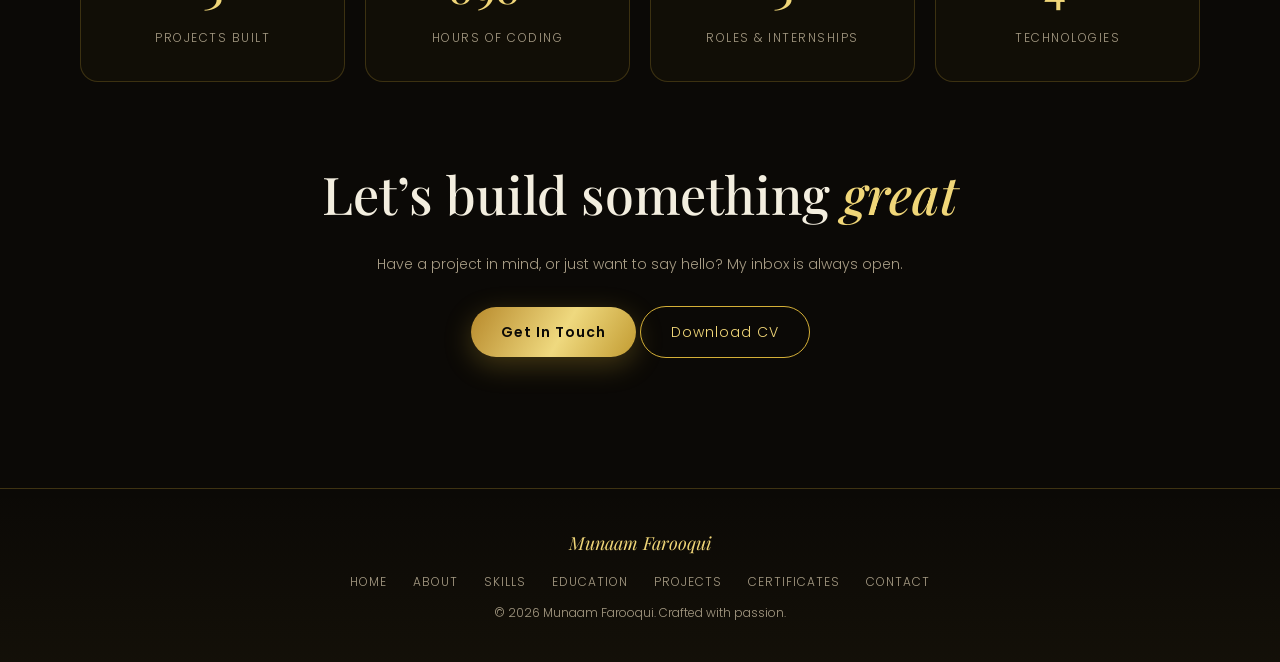
==== commit d0d600c2: "Add Aptech HTML & PHP certificates (PDF + thumbnail image)" ====
--- a/index.html
+++ b/index.html
@@ -229,6 +229,10 @@
         <h3>Web Design &amp; <em>Development</em></h3>
         <div class="cert-org">Aptech IT Institute, 2024</div>
         <p>Certified training in web design, web development and Microsoft Office.</p>
+        <a href="images/html.pdf" target="_blank" rel="noopener" class="cert-thumb">
+          <img src="images/certs/html.jpg" alt="Aptech Web Design &amp; Development certificate" decoding="async" loading="lazy">
+          <span class="cert-view">View Certificate</span>
+        </a>
       </div>
       <div class="cert-card">
         <span class="ribbon"></span>
@@ -236,6 +240,10 @@
         <h3>PHP <em>Development</em></h3>
         <div class="cert-org">Software House Internship, 2025</div>
         <p>PHP and Laravel web applications with MySQL, debugging and collaboration with senior developers.</p>
+        <a href="images/php.pdf" target="_blank" rel="noopener" class="cert-thumb">
+          <img src="images/certs/php.jpg" alt="PHP Development certificate" decoding="async" loading="lazy">
+          <span class="cert-view">View Certificate</span>
+        </a>
       </div>
     </div>
   </div>
--- a/css/pages.css
+++ b/css/pages.css
@@ -41,6 +41,13 @@
 .cert-pill{display:inline-flex; align-items:center; gap:7px; margin-top:16px; font-size:11px; letter-spacing:1px;
   color:var(--muted); border:1px dashed var(--line); border-radius:60px; padding:7px 14px;}
 .cert-pill .pdot{width:2px; height:8px; background:var(--gold); border-radius:2px;}
+.cert-thumb{display:block; position:relative; margin-top:16px; border-radius:12px; overflow:hidden; border:1px solid var(--line); aspect-ratio:756/488;}
+.cert-thumb img{width:100%; height:100%; object-fit:cover; display:block; transition:transform .6s;}
+.cert-thumb:hover img{transform:scale(1.05);}
+.cert-thumb .cert-view{position:absolute; inset:0; display:flex; align-items:center; justify-content:center;
+  background:rgba(0,0,0,.45); color:#fff; font-size:13px; letter-spacing:2px; text-transform:uppercase;
+  opacity:0; transition:.35s;}
+.cert-thumb:hover .cert-view{opacity:1;}
 
 /* ---------- CONTACT ---------- */
 .btn-wa{background:linear-gradient(120deg,#0e7a41,#25d366 55%,#128c4b); color:#f2fff7; font-weight:600; border:none;
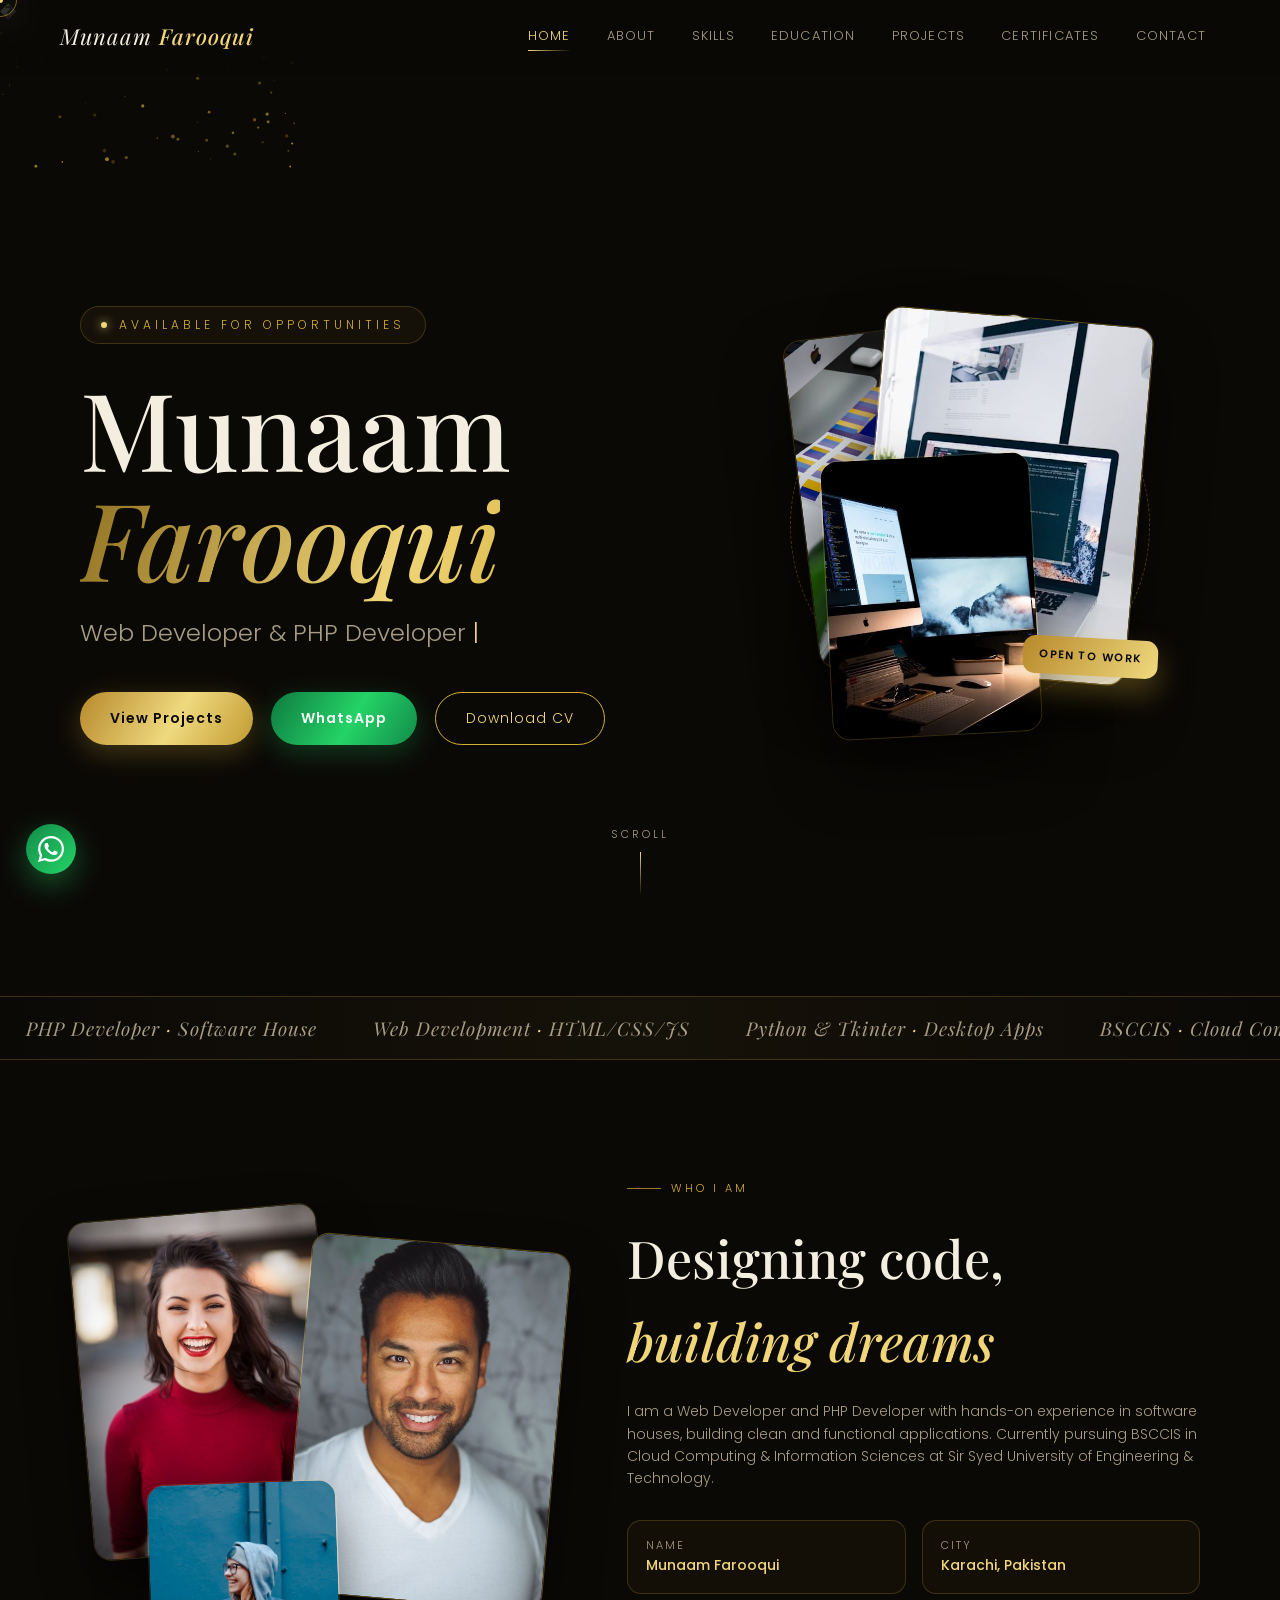
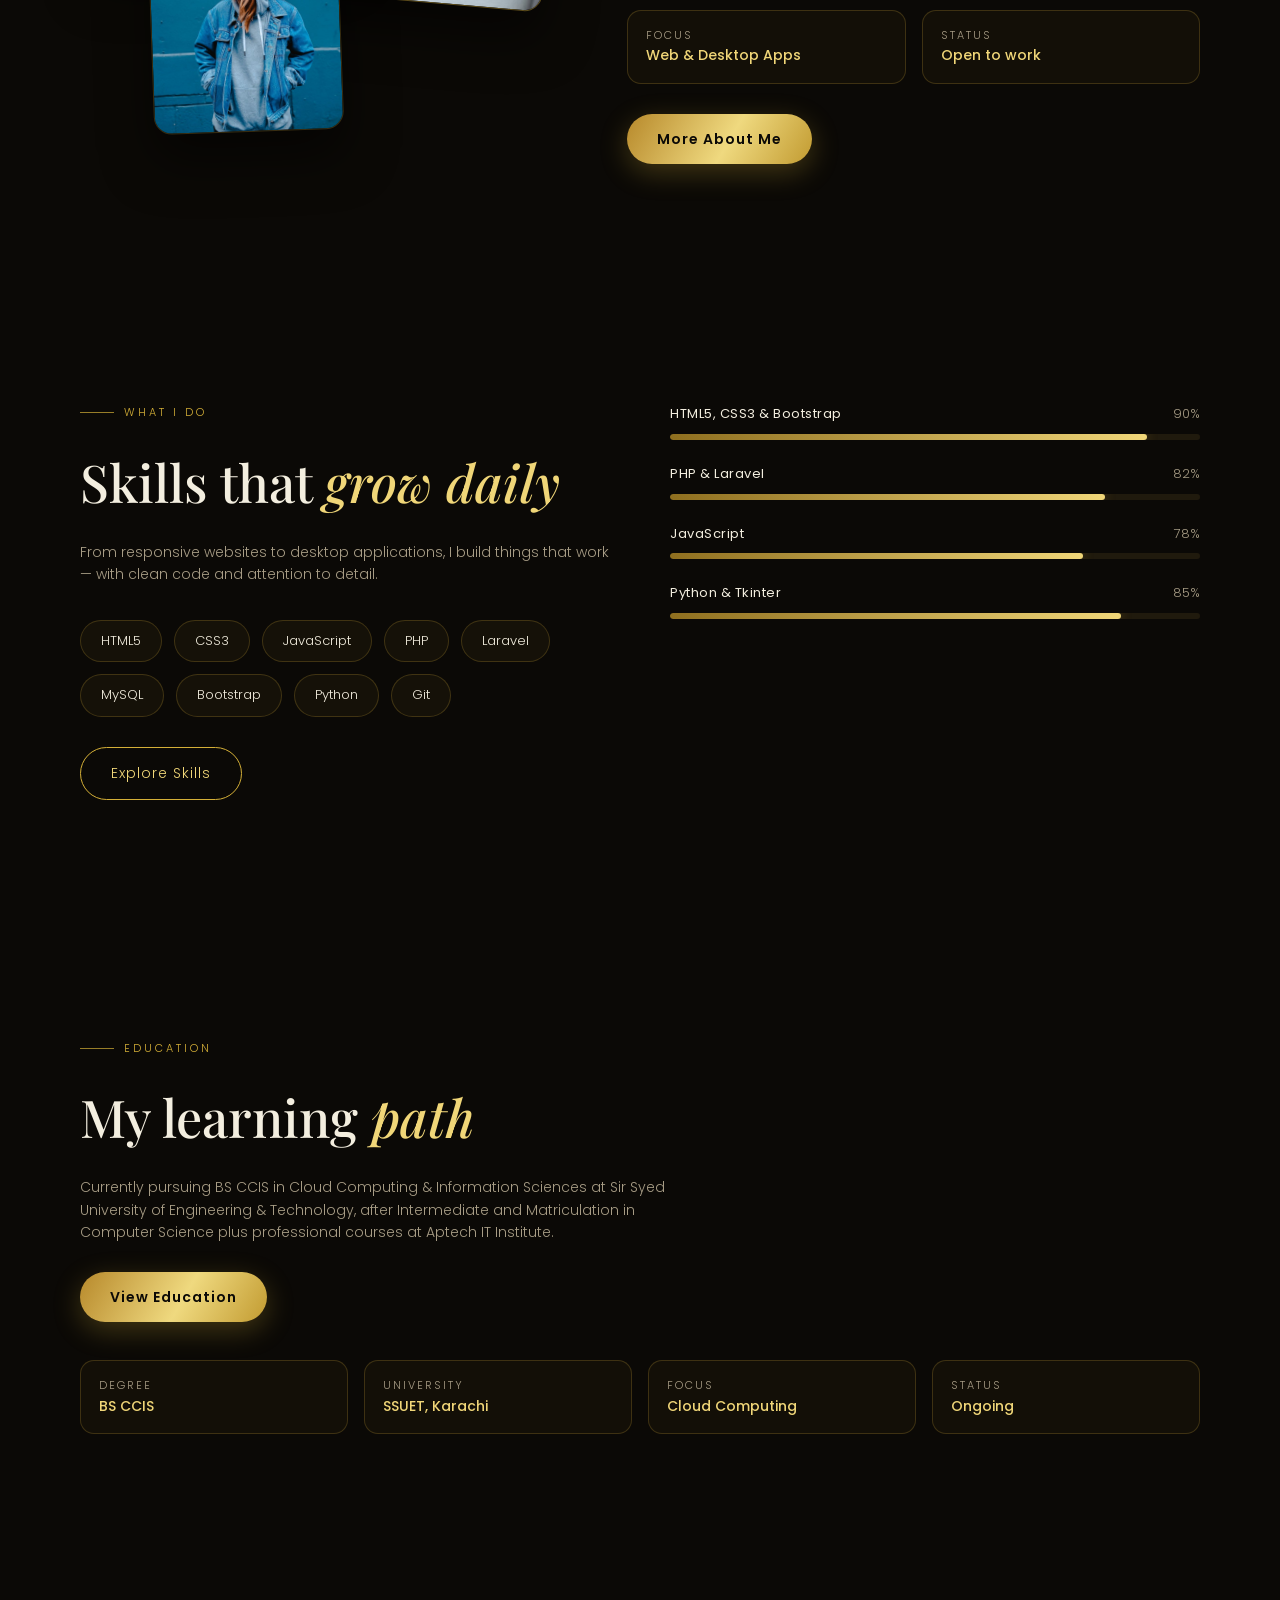
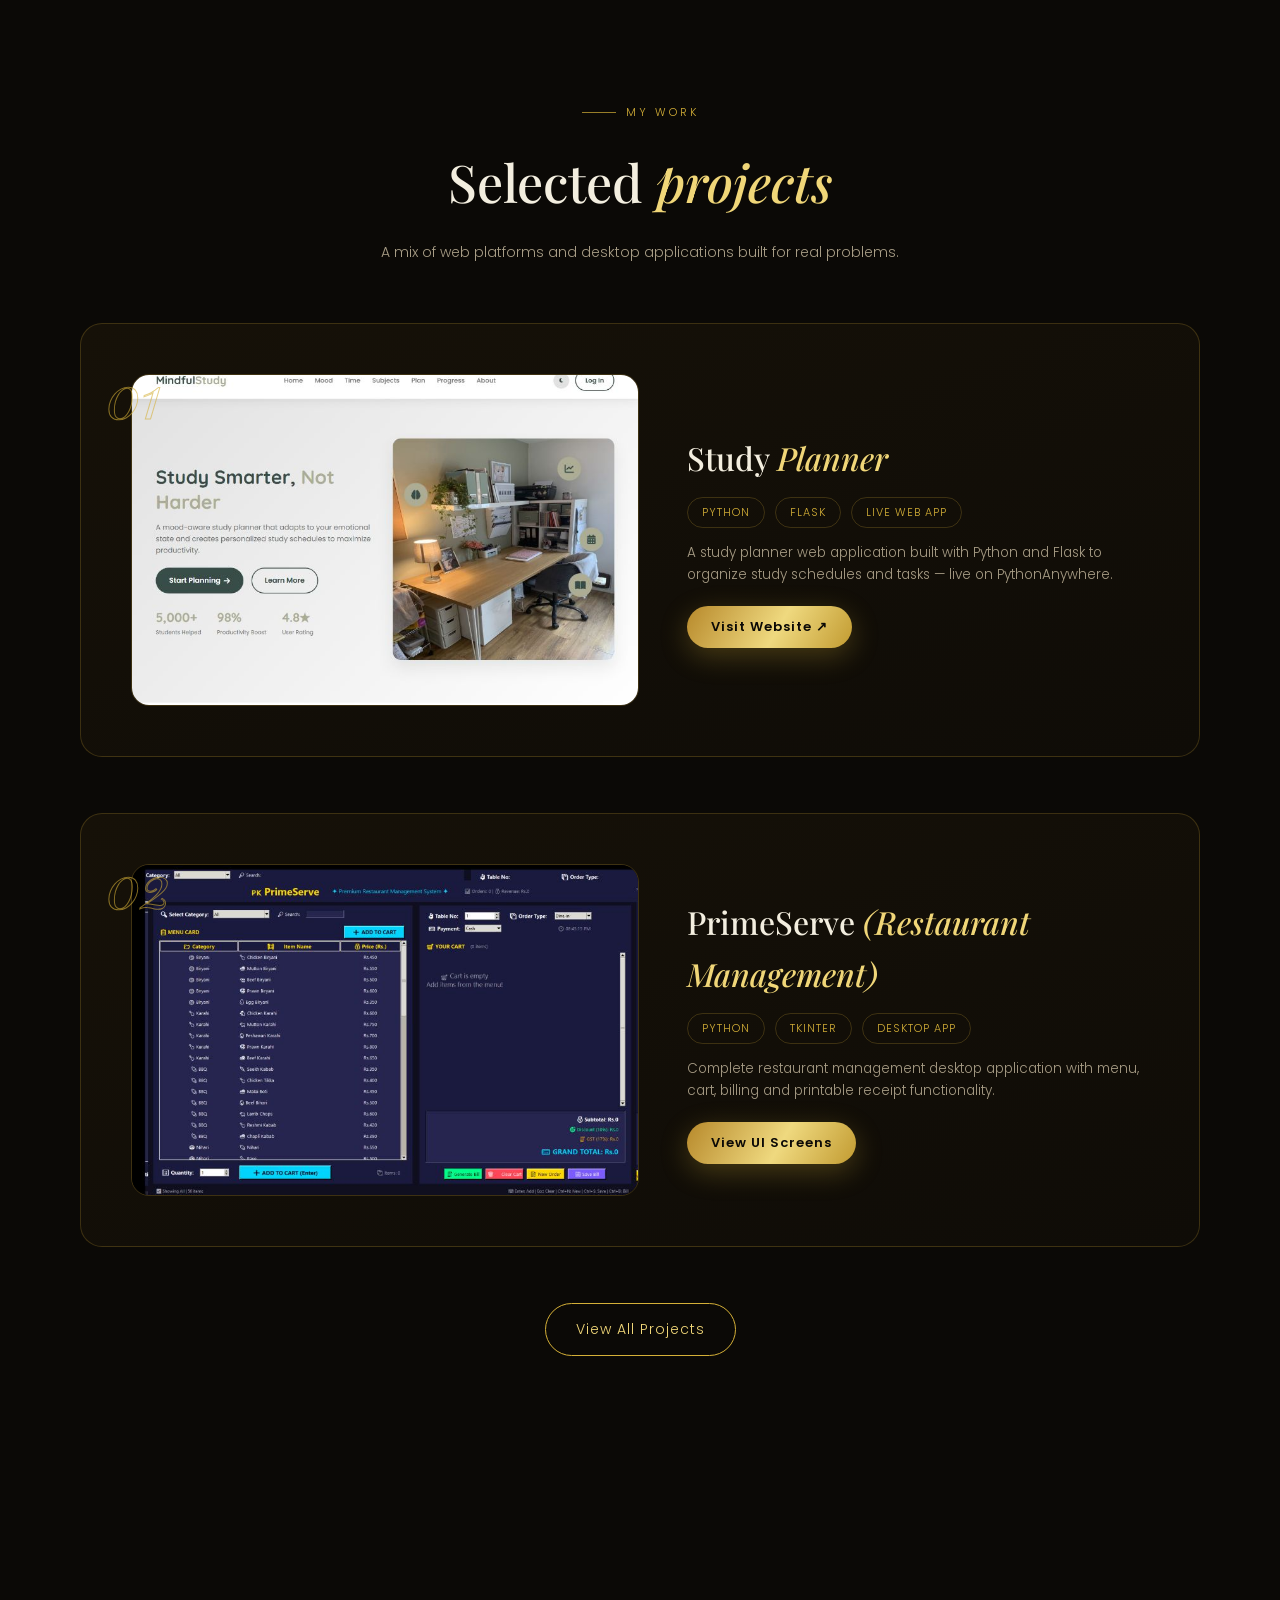
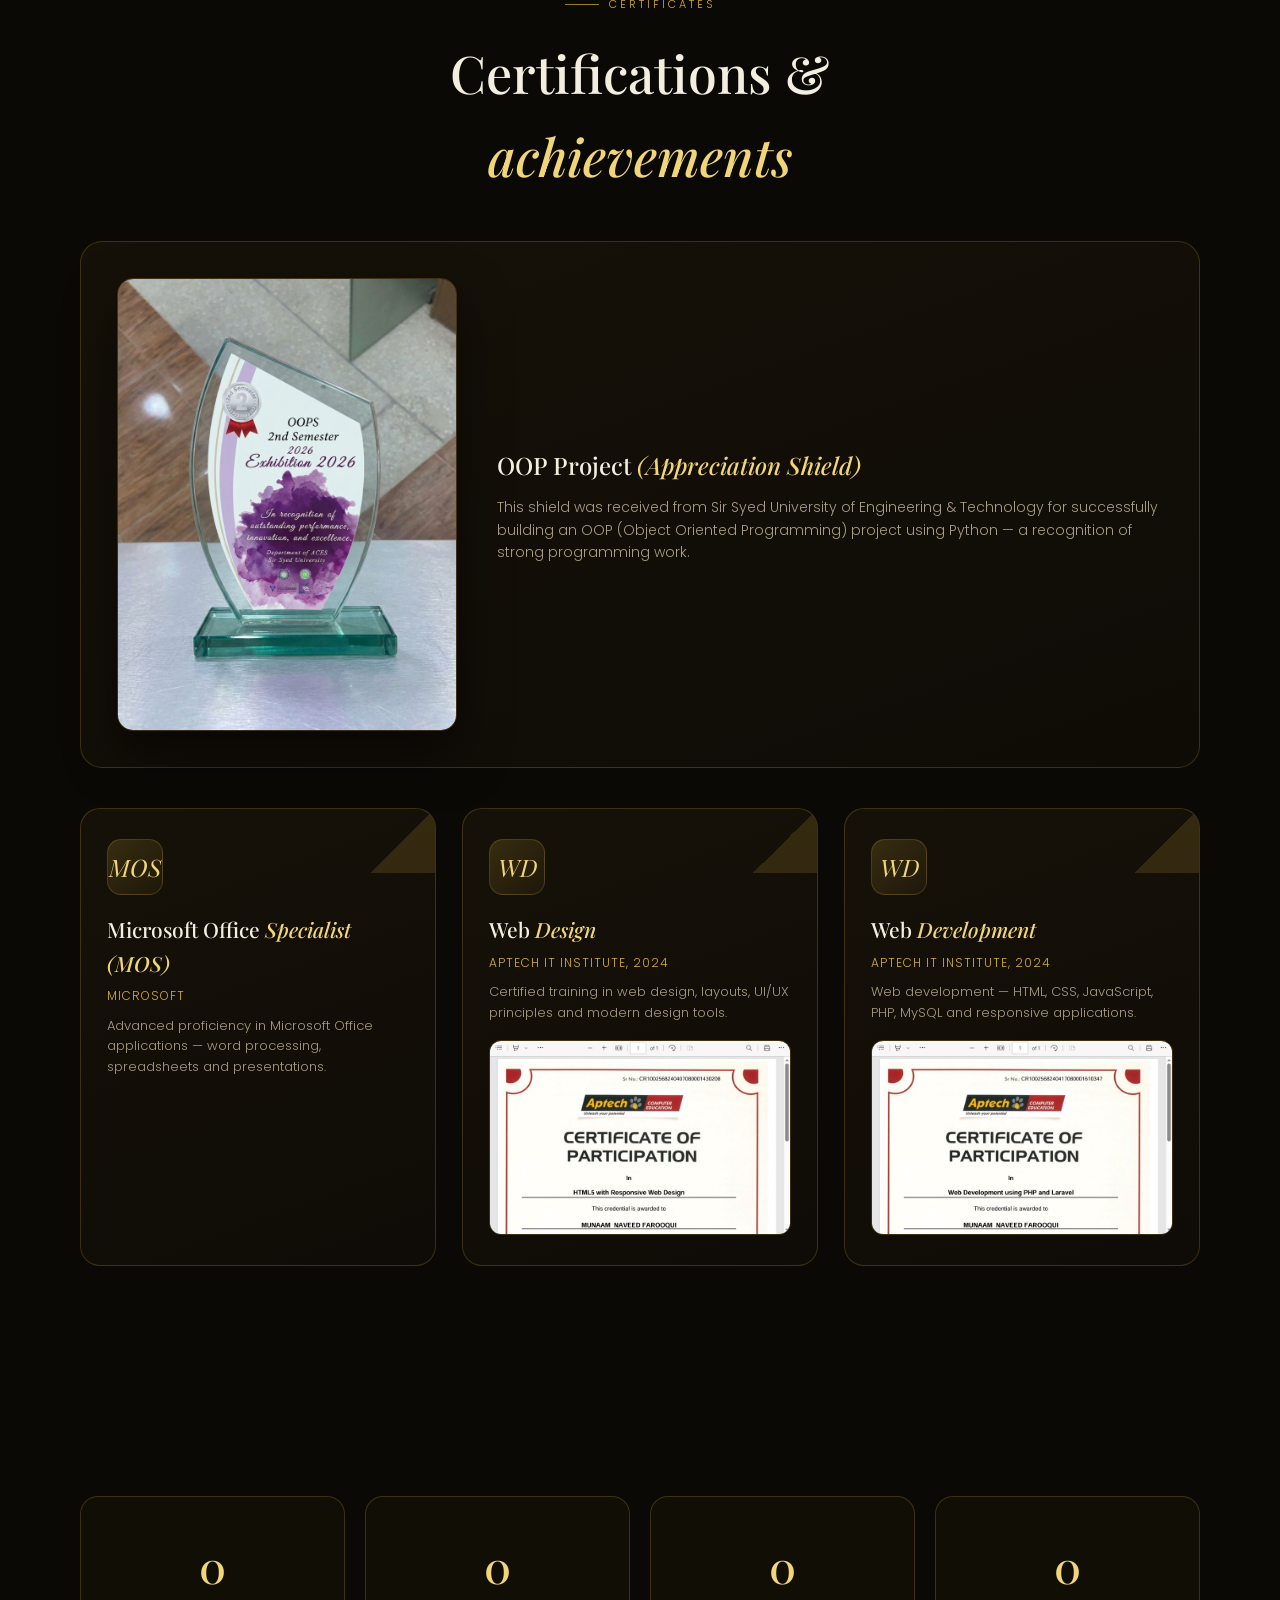
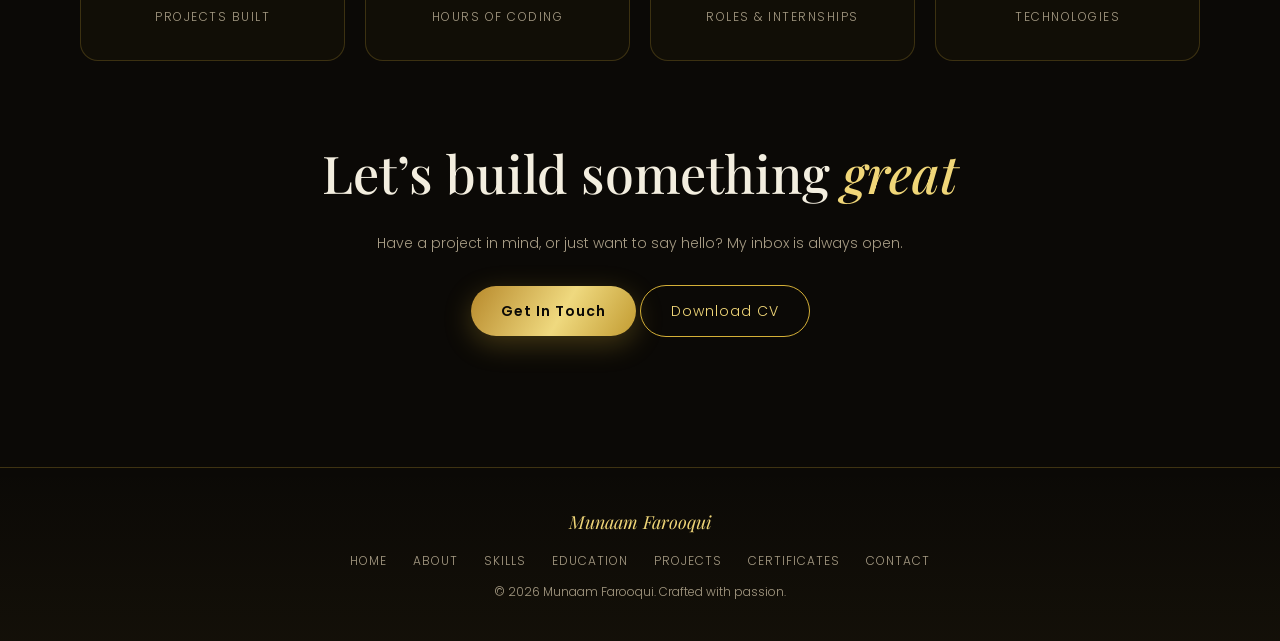
==== commit c3c481e2: "Fix certificates: Web Design (HTML cert), Web Development (PHP cert) from Aptech 2024" ====
--- a/index.html
+++ b/index.html
@@ -226,22 +226,22 @@
       <div class="cert-card">
         <span class="ribbon"></span>
         <div class="cert-icon">WD</div>
-        <h3>Web Design &amp; <em>Development</em></h3>
+        <h3>Web <em>Design</em></h3>
         <div class="cert-org">Aptech IT Institute, 2024</div>
-        <p>Certified training in web design, web development and Microsoft Office.</p>
+        <p>Certified training in web design, layouts, UI/UX principles and modern design tools.</p>
         <a href="images/html.pdf" target="_blank" rel="noopener" class="cert-thumb">
-          <img src="images/certs/html.jpg" alt="Aptech Web Design &amp; Development certificate" decoding="async" loading="lazy">
+          <img src="images/certs/html.jpg" alt="Aptech Web Design certificate" decoding="async" loading="lazy">
           <span class="cert-view">View Certificate</span>
         </a>
       </div>
       <div class="cert-card">
         <span class="ribbon"></span>
-        <div class="cert-icon">PH</div>
-        <h3>PHP <em>Development</em></h3>
-        <div class="cert-org">Software House Internship, 2025</div>
-        <p>PHP and Laravel web applications with MySQL, debugging and collaboration with senior developers.</p>
+        <div class="cert-icon">WD</div>
+        <h3>Web <em>Development</em></h3>
+        <div class="cert-org">Aptech IT Institute, 2024</div>
+        <p>Web development &mdash; HTML, CSS, JavaScript, PHP, MySQL and responsive applications.</p>
         <a href="images/php.pdf" target="_blank" rel="noopener" class="cert-thumb">
-          <img src="images/certs/php.jpg" alt="PHP Development certificate" decoding="async" loading="lazy">
+          <img src="images/certs/php.jpg" alt="Aptech Web Development certificate" decoding="async" loading="lazy">
           <span class="cert-view">View Certificate</span>
         </a>
       </div>
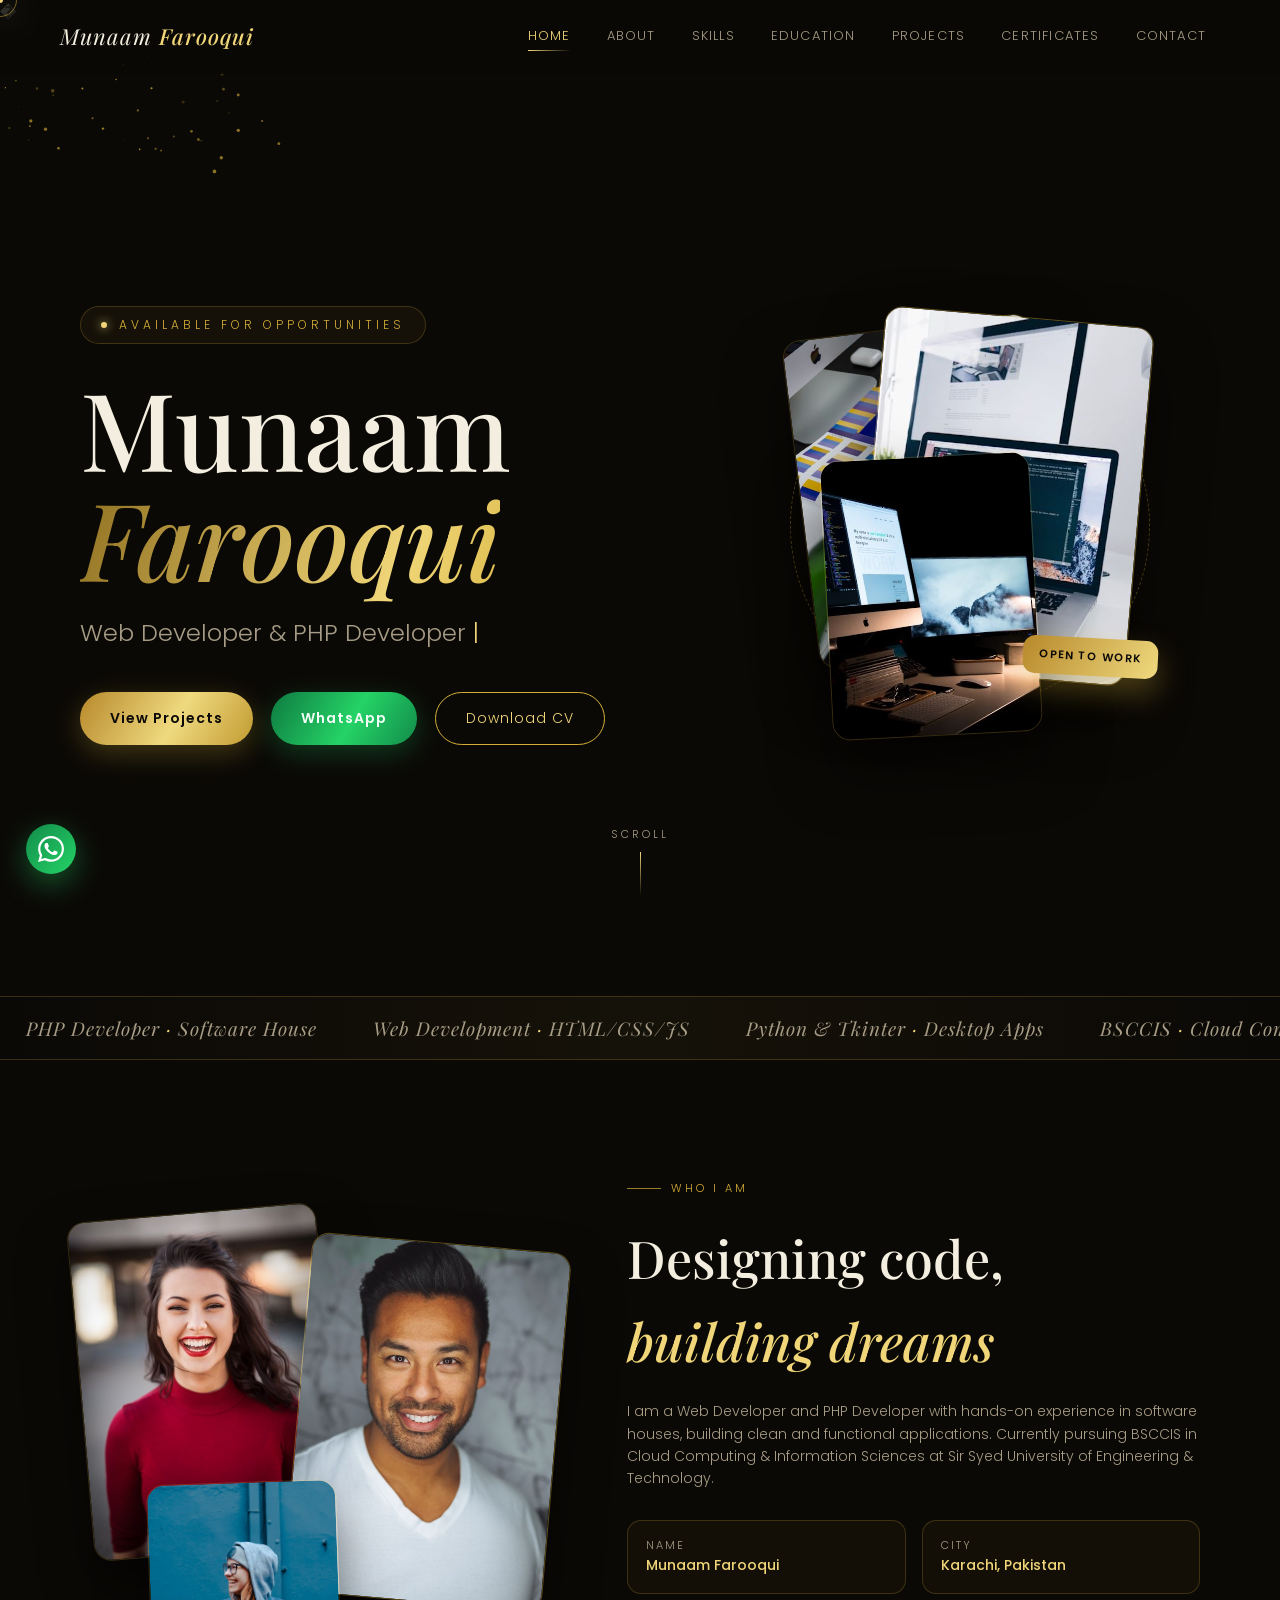
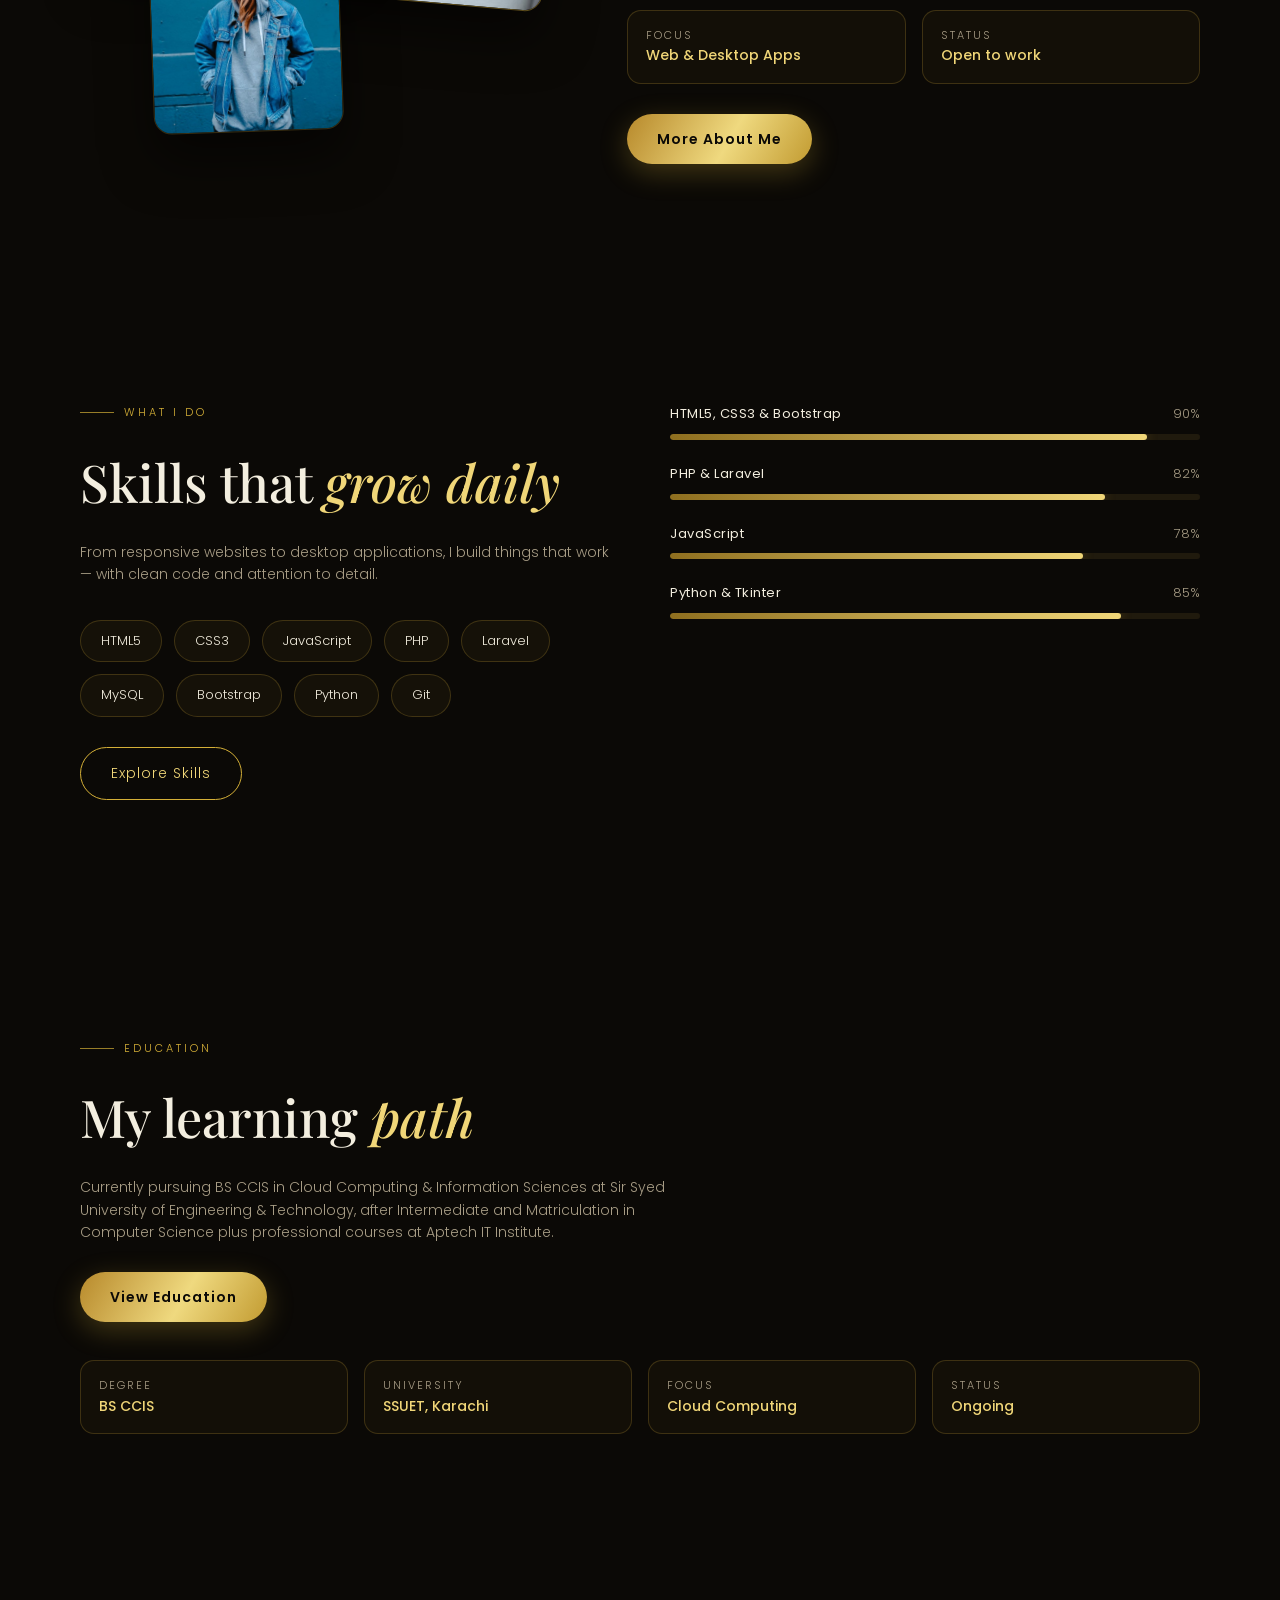
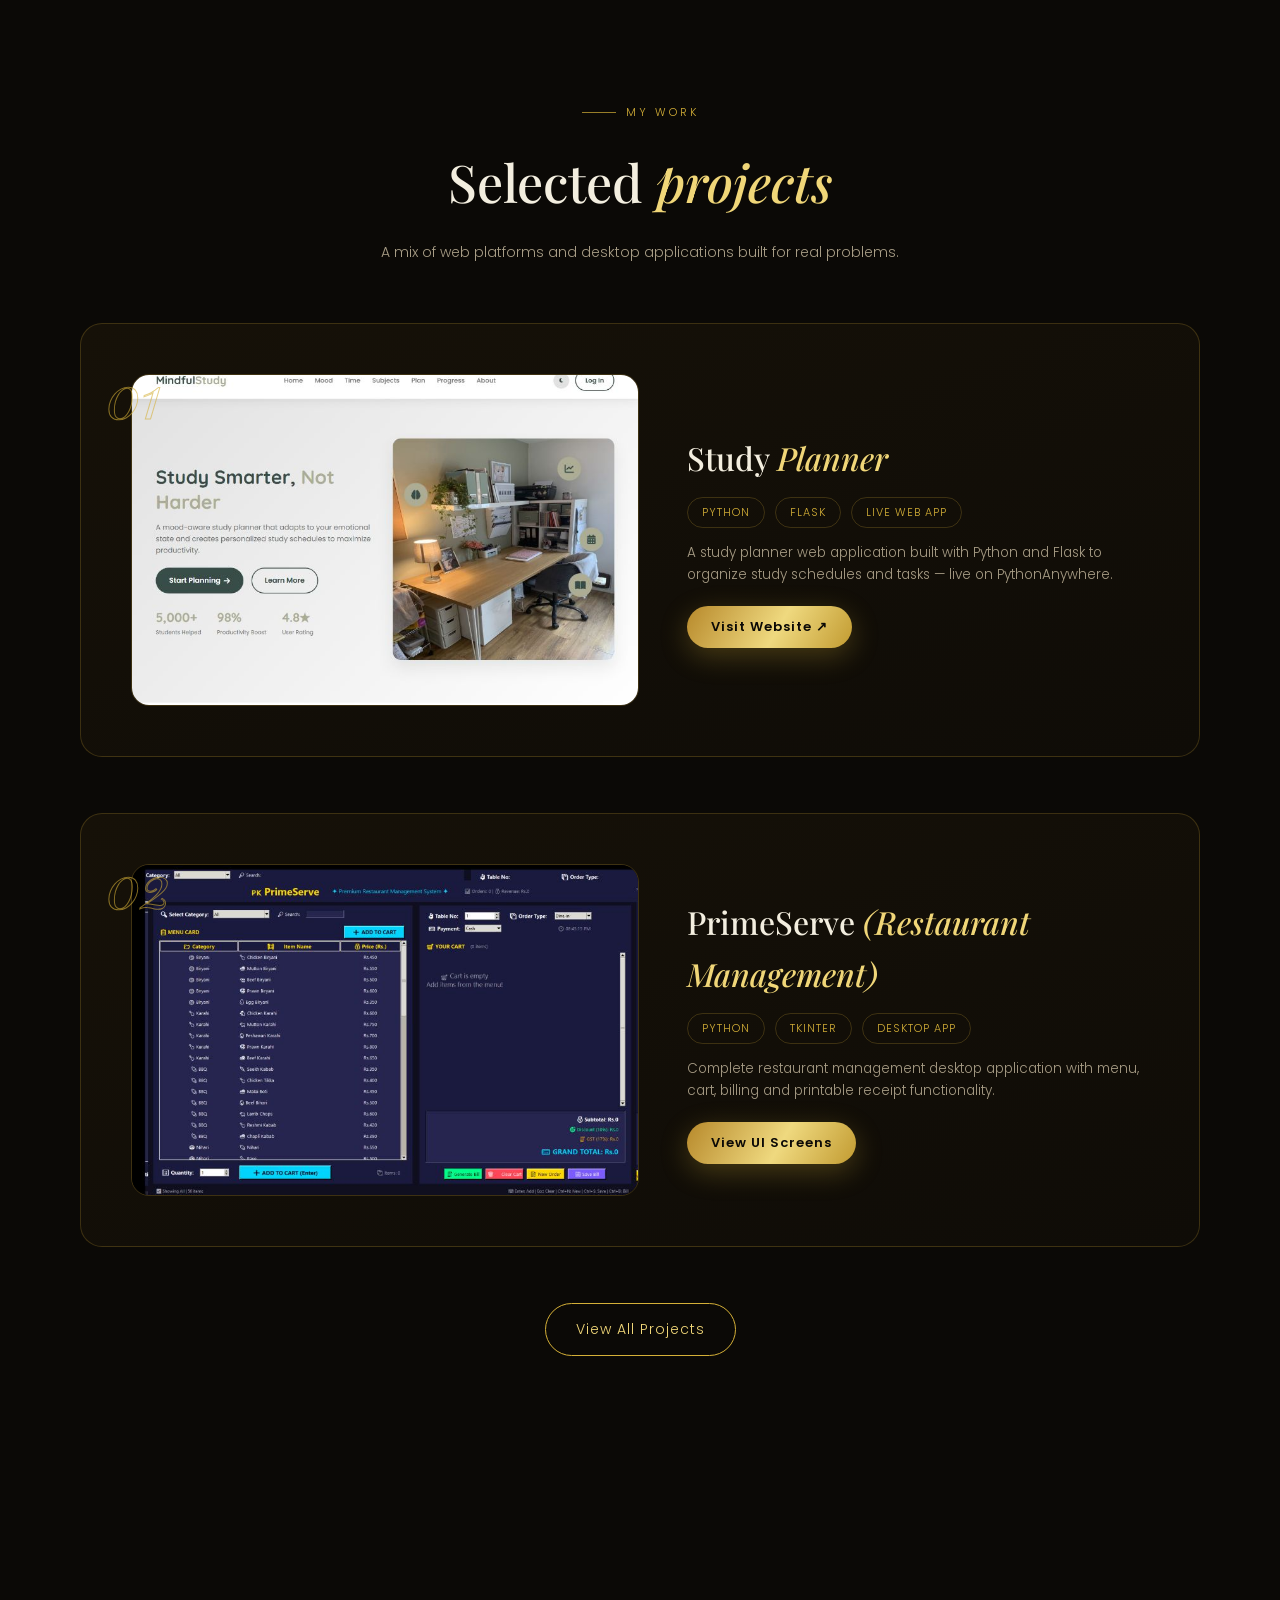
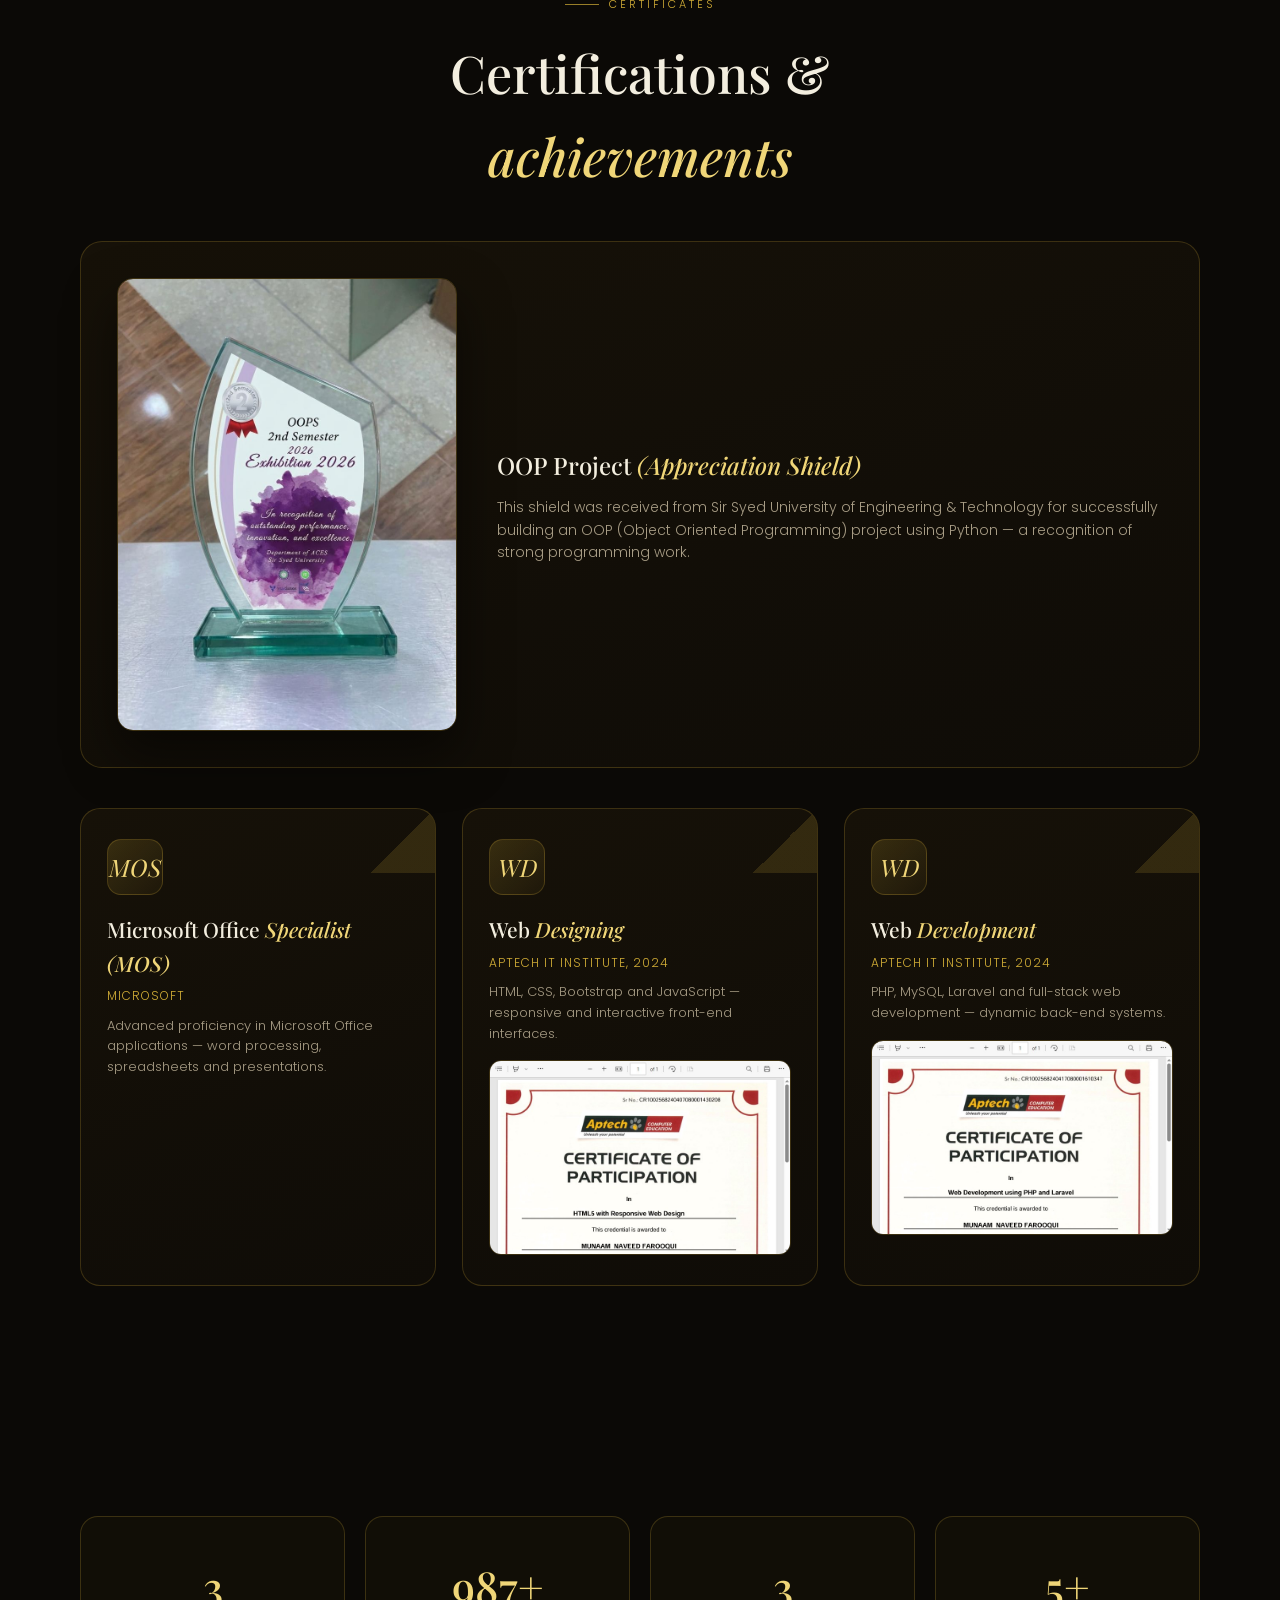
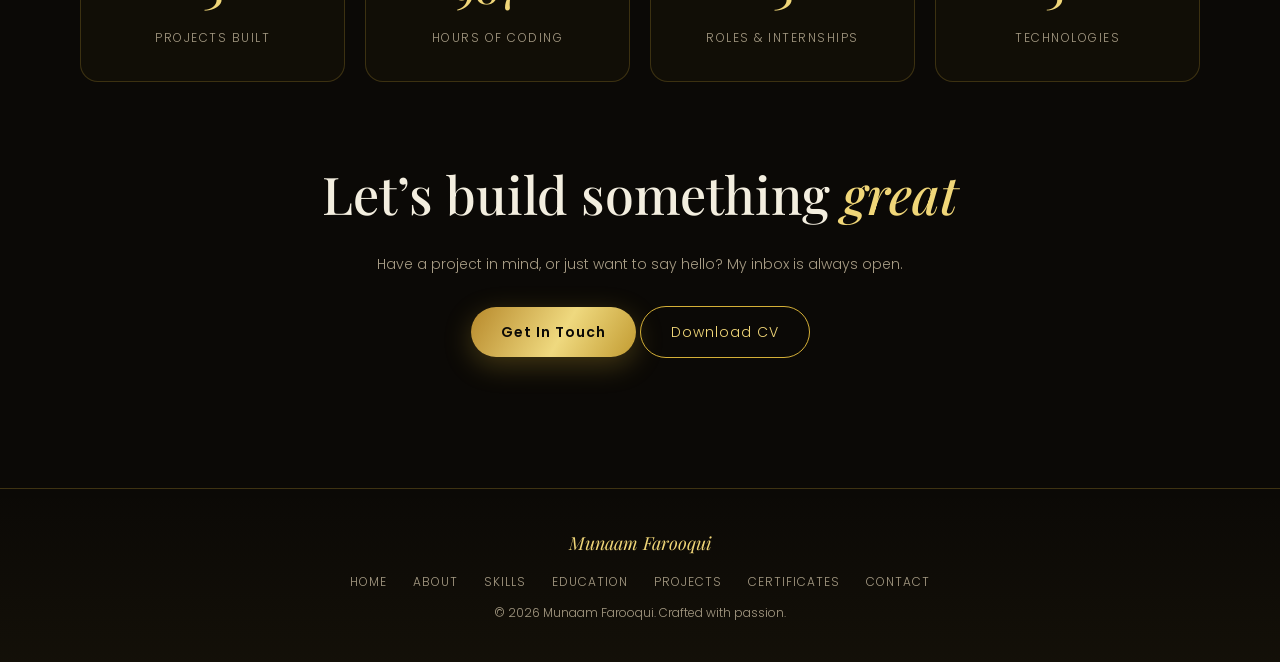
==== commit 93d0b31f: "Certificates: Web Designing (HTML/CSS/Bootstrap/JS) and Web Development (PHP/MySQL/Laravel)" ====
--- a/index.html
+++ b/index.html
@@ -226,11 +226,11 @@
       <div class="cert-card">
         <span class="ribbon"></span>
         <div class="cert-icon">WD</div>
-        <h3>Web <em>Design</em></h3>
+        <h3>Web <em>Designing</em></h3>
         <div class="cert-org">Aptech IT Institute, 2024</div>
-        <p>Certified training in web design, layouts, UI/UX principles and modern design tools.</p>
+        <p>HTML, CSS, Bootstrap and JavaScript &mdash; responsive and interactive front-end interfaces.</p>
         <a href="images/html.pdf" target="_blank" rel="noopener" class="cert-thumb">
-          <img src="images/certs/html.jpg" alt="Aptech Web Design certificate" decoding="async" loading="lazy">
+          <img src="images/certs/html.jpg" alt="Aptech Web Designing certificate" decoding="async" loading="lazy">
           <span class="cert-view">View Certificate</span>
         </a>
       </div>
@@ -239,7 +239,7 @@
         <div class="cert-icon">WD</div>
         <h3>Web <em>Development</em></h3>
         <div class="cert-org">Aptech IT Institute, 2024</div>
-        <p>Web development &mdash; HTML, CSS, JavaScript, PHP, MySQL and responsive applications.</p>
+        <p>PHP, MySQL, Laravel and full-stack web development &mdash; dynamic back-end systems.</p>
         <a href="images/php.pdf" target="_blank" rel="noopener" class="cert-thumb">
           <img src="images/certs/php.jpg" alt="Aptech Web Development certificate" decoding="async" loading="lazy">
           <span class="cert-view">View Certificate</span>
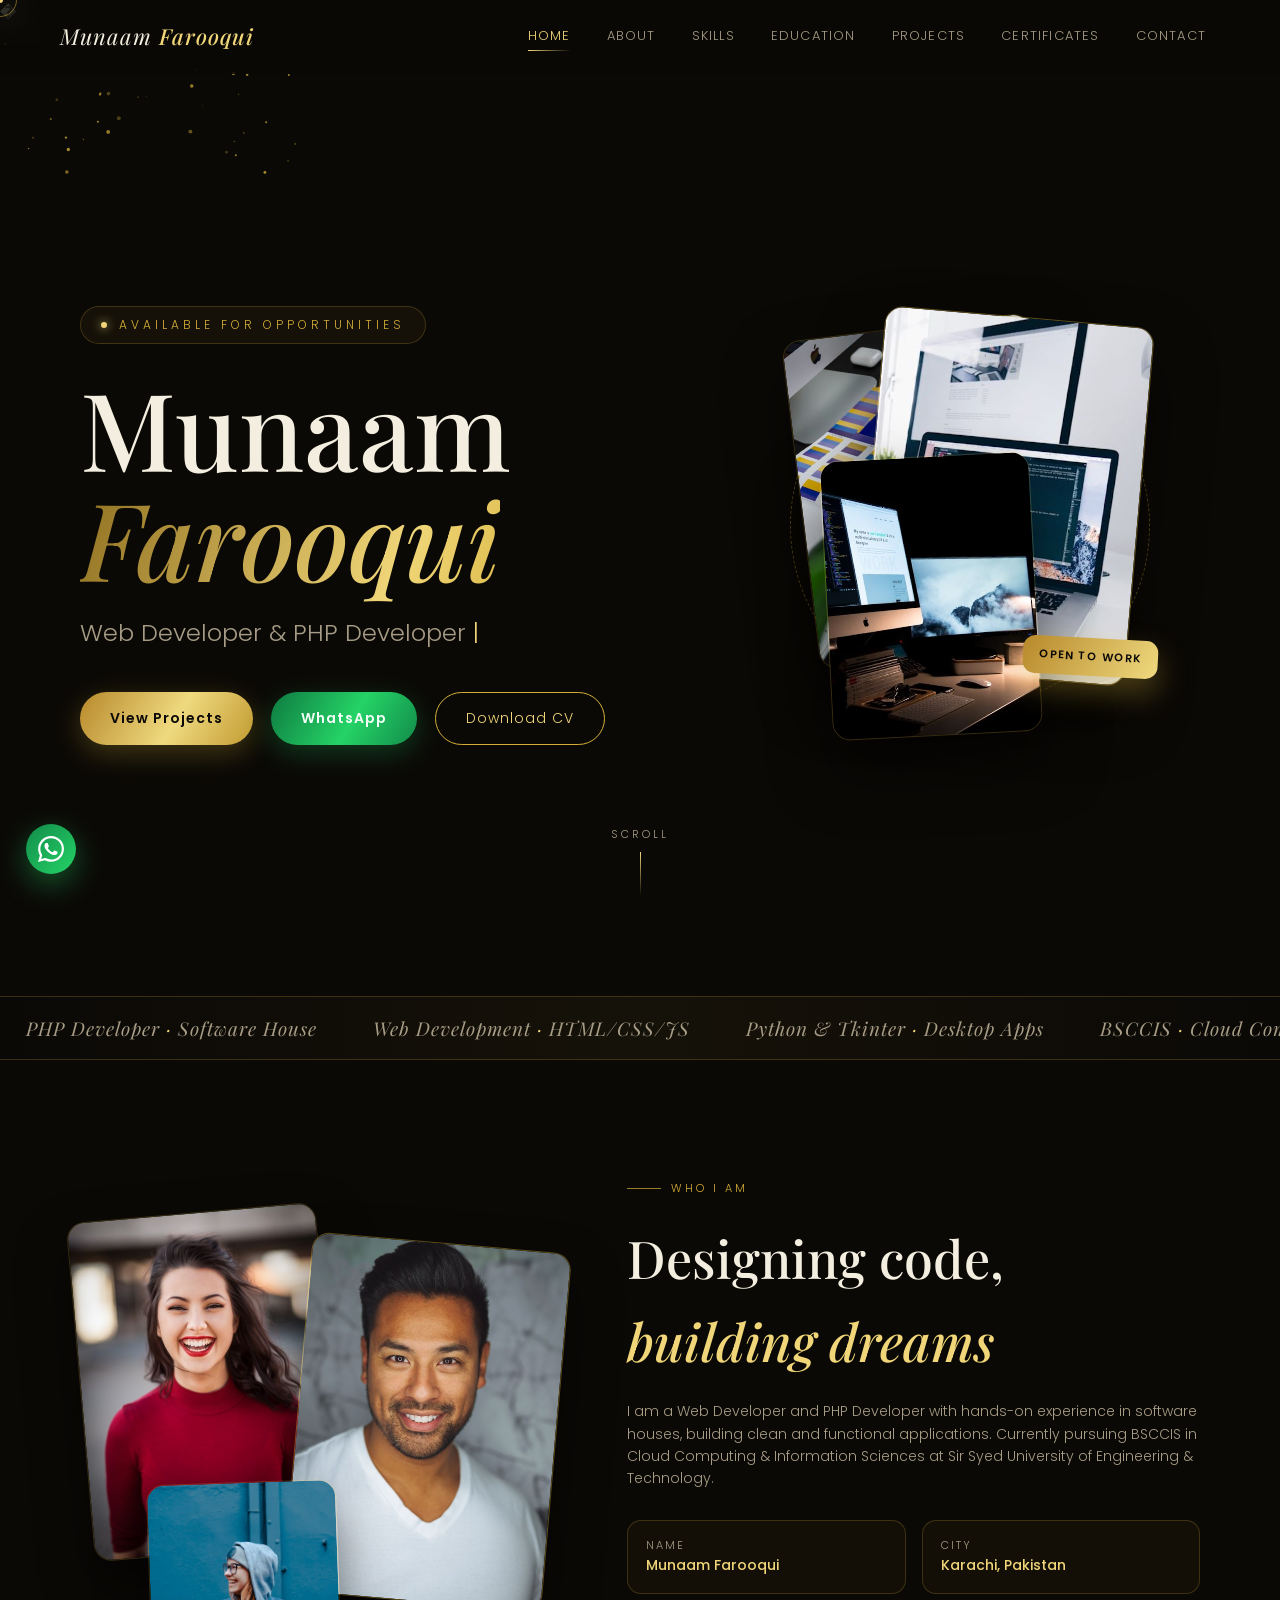
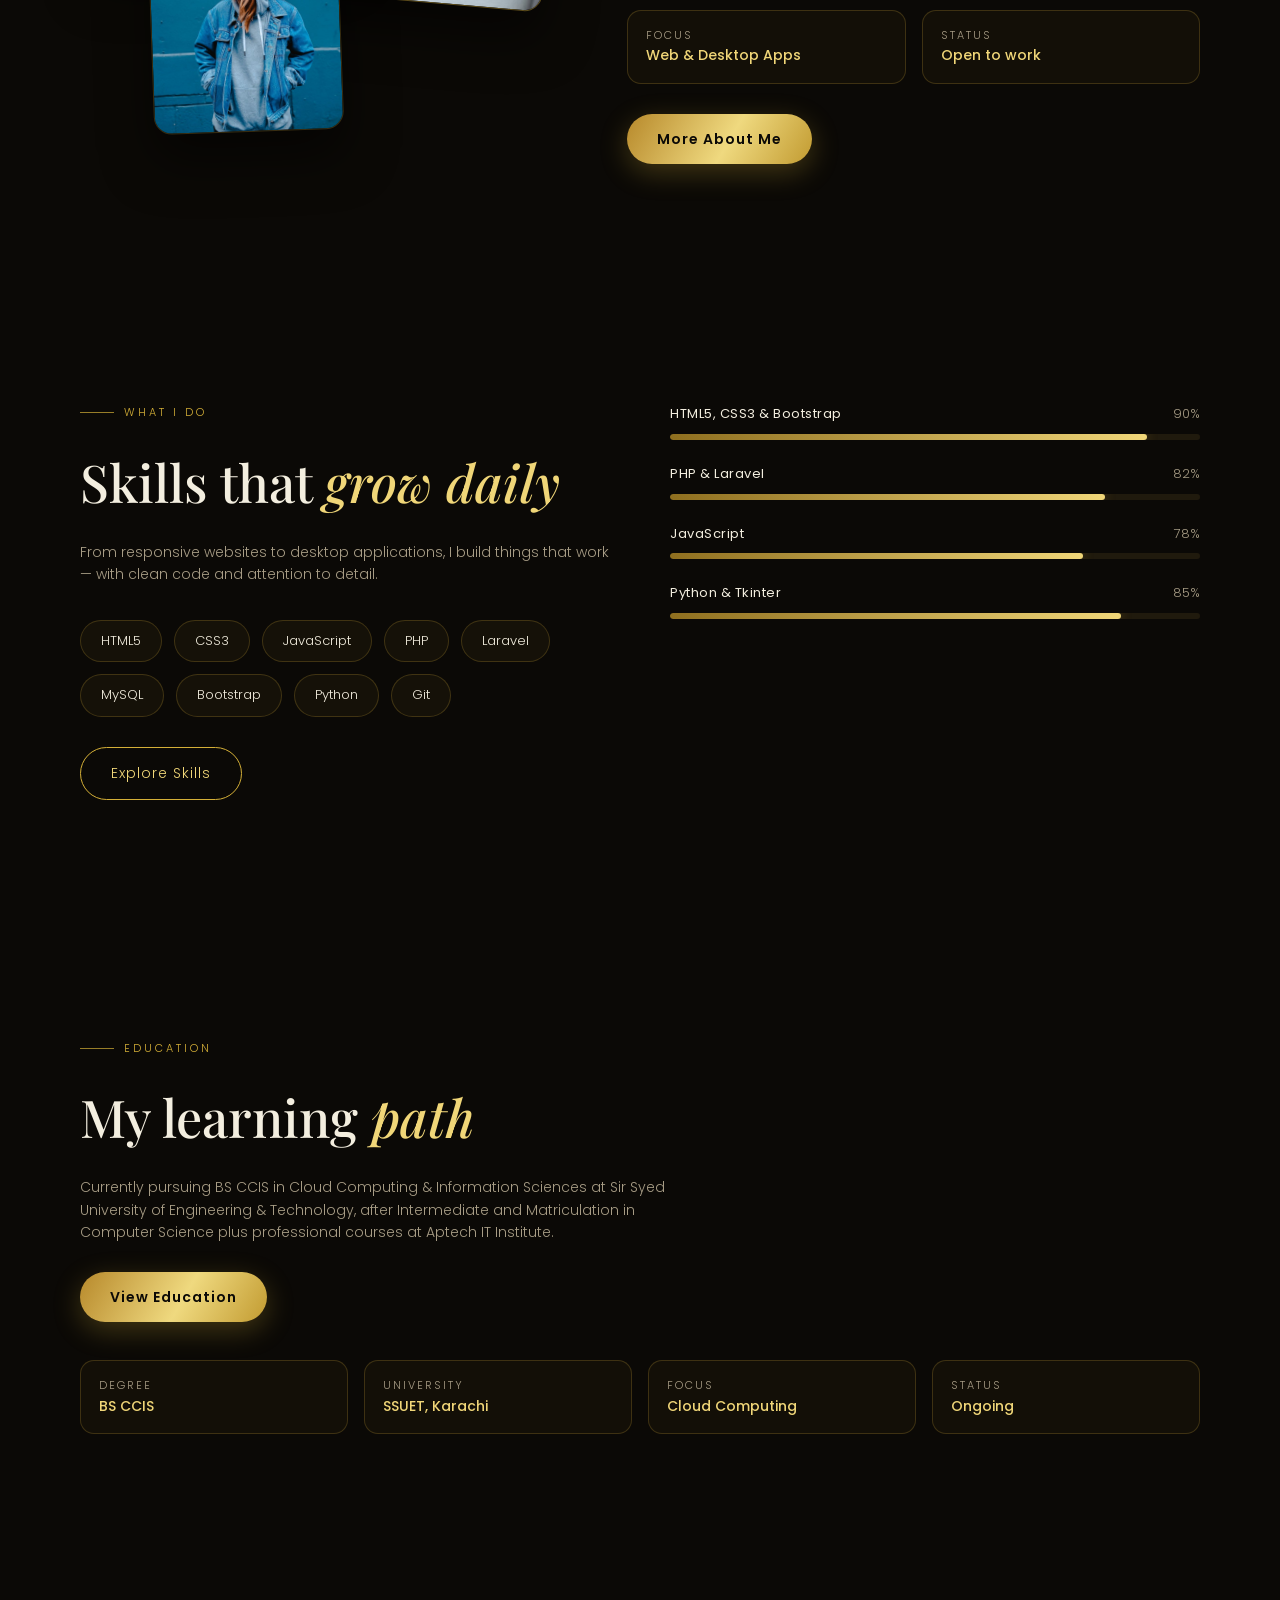
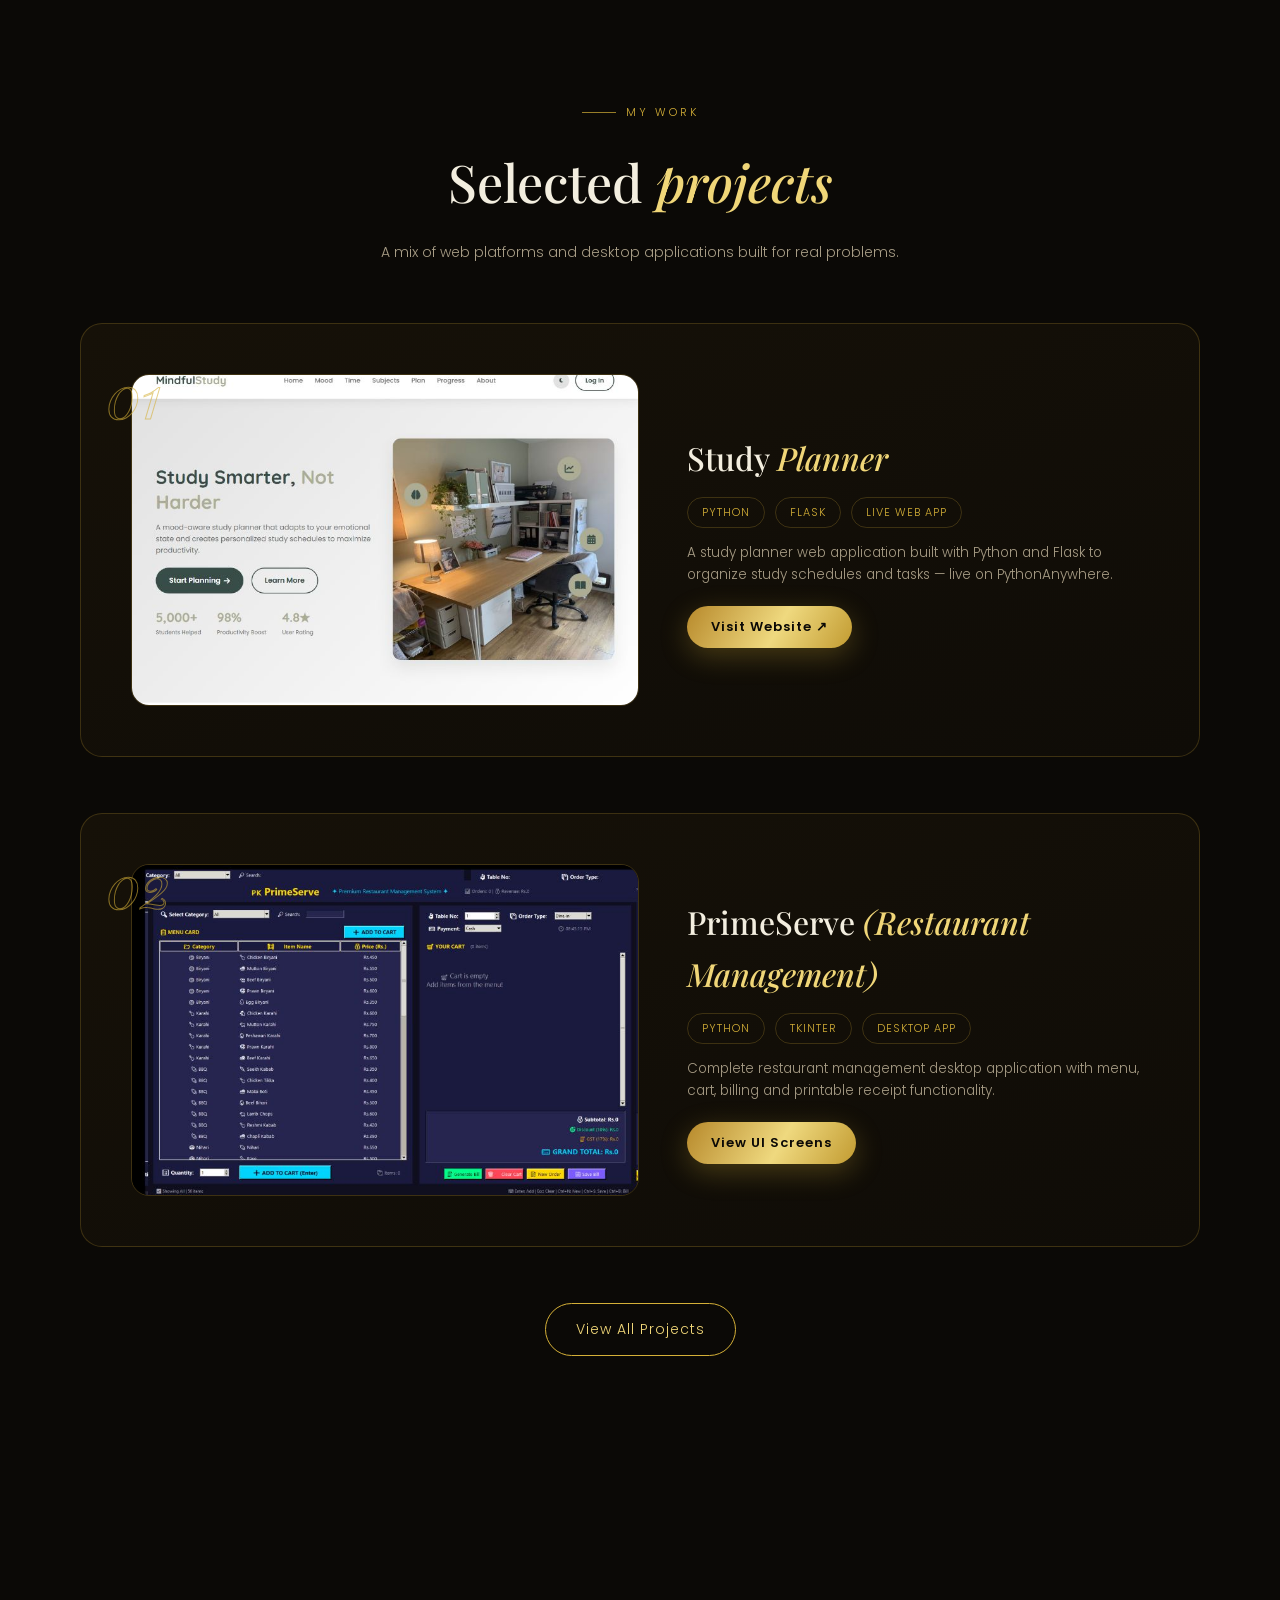
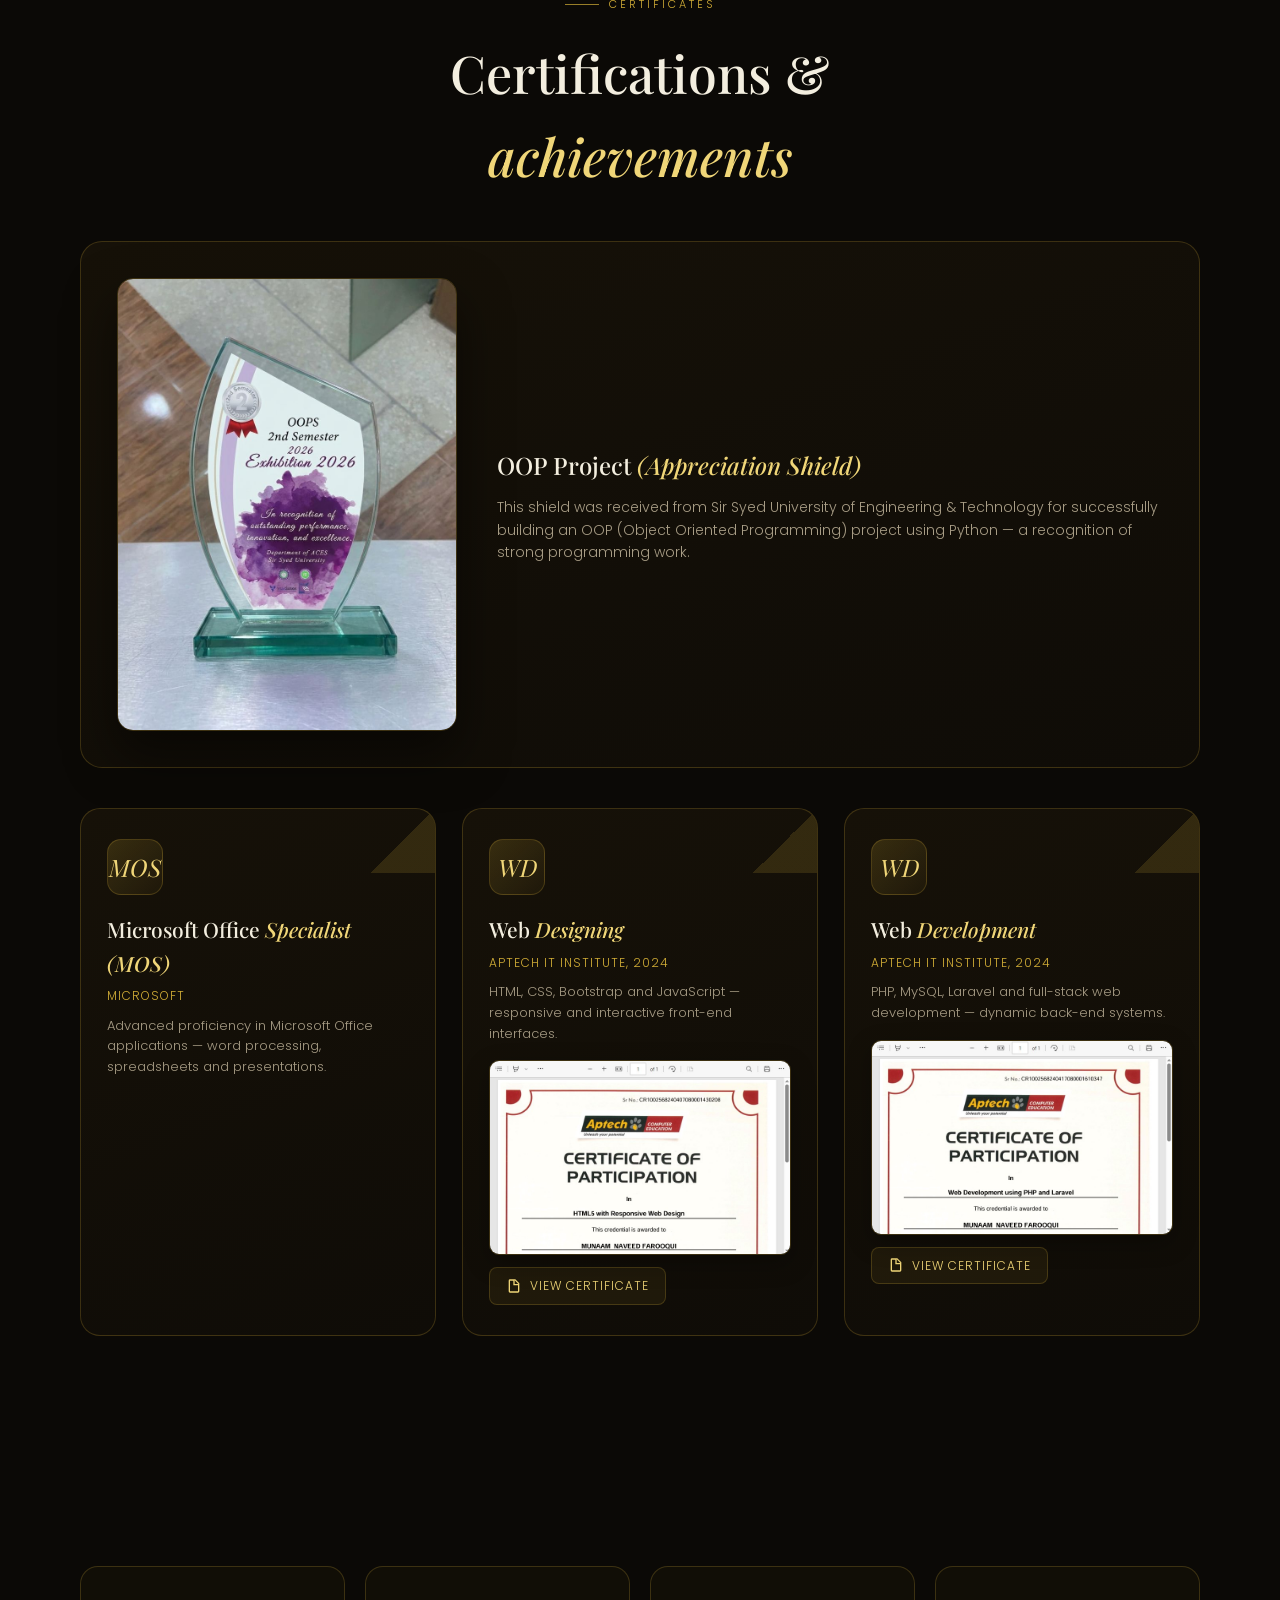
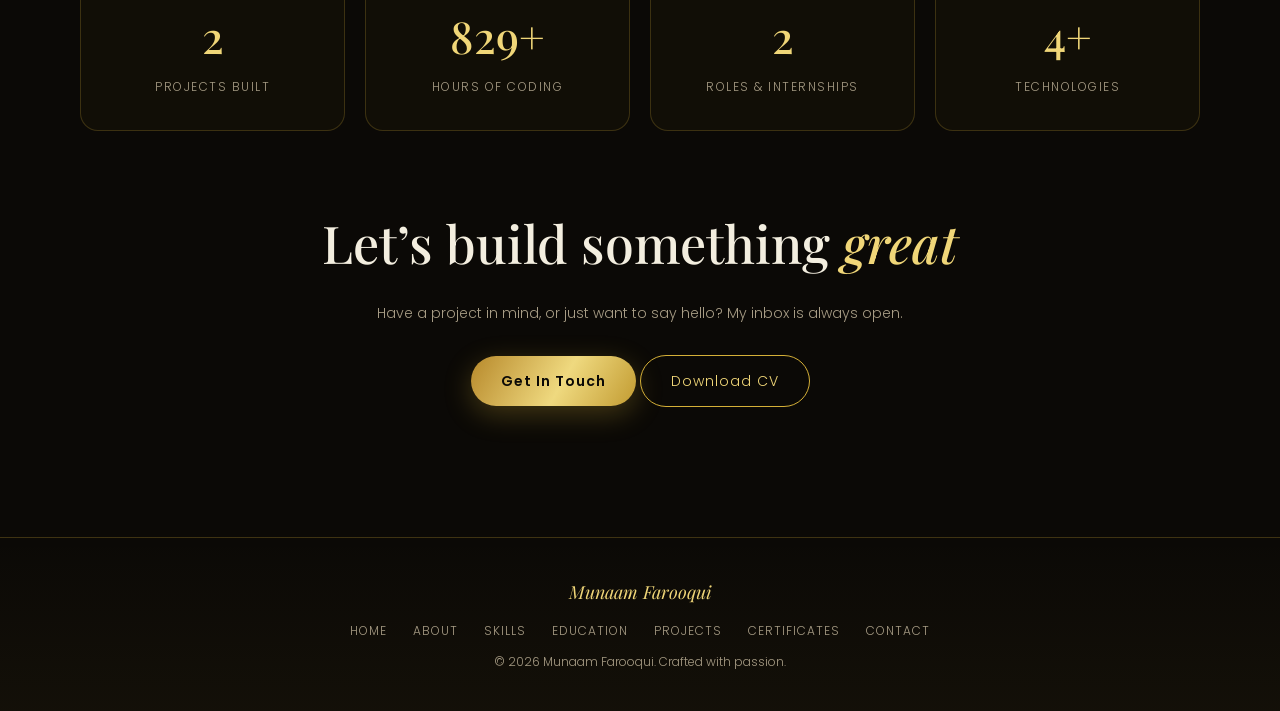
==== commit 188fa93c: "Professional certificates: better styling, View button, PDF opens in new tab" ====
--- a/index.html
+++ b/index.html
@@ -229,9 +229,13 @@
         <h3>Web <em>Designing</em></h3>
         <div class="cert-org">Aptech IT Institute, 2024</div>
         <p>HTML, CSS, Bootstrap and JavaScript &mdash; responsive and interactive front-end interfaces.</p>
-        <a href="images/html.pdf" target="_blank" rel="noopener" class="cert-thumb">
+        <a href="images/html.pdf" target="_blank" rel="noopener noreferrer" class="cert-thumb">
           <img src="images/certs/html.jpg" alt="Aptech Web Designing certificate" decoding="async" loading="lazy">
           <span class="cert-view">View Certificate</span>
+        </a>
+        <a href="images/html.pdf" target="_blank" rel="noopener noreferrer" class="cert-link">
+          <svg viewBox="0 0 24 24"><path d="M14 2H6a2 2 0 0 0-2 2v16a2 2 0 0 0 2 2h12a2 2 0 0 0 2-2V8l-6-6zm-1 1.5L18.5 9H13V3.5zM6 20V4h5v7h7v9H6z"/></svg>
+          View Certificate
         </a>
       </div>
       <div class="cert-card">
@@ -240,9 +244,13 @@
         <h3>Web <em>Development</em></h3>
         <div class="cert-org">Aptech IT Institute, 2024</div>
         <p>PHP, MySQL, Laravel and full-stack web development &mdash; dynamic back-end systems.</p>
-        <a href="images/php.pdf" target="_blank" rel="noopener" class="cert-thumb">
+        <a href="images/php.pdf" target="_blank" rel="noopener noreferrer" class="cert-thumb">
           <img src="images/certs/php.jpg" alt="Aptech Web Development certificate" decoding="async" loading="lazy">
           <span class="cert-view">View Certificate</span>
+        </a>
+        <a href="images/php.pdf" target="_blank" rel="noopener noreferrer" class="cert-link">
+          <svg viewBox="0 0 24 24"><path d="M14 2H6a2 2 0 0 0-2 2v16a2 2 0 0 0 2 2h12a2 2 0 0 0 2-2V8l-6-6zm-1 1.5L18.5 9H13V3.5zM6 20V4h5v7h7v9H6z"/></svg>
+          View Certificate
         </a>
       </div>
     </div>
--- a/css/pages.css
+++ b/css/pages.css
@@ -41,13 +41,18 @@
 .cert-pill{display:inline-flex; align-items:center; gap:7px; margin-top:16px; font-size:11px; letter-spacing:1px;
   color:var(--muted); border:1px dashed var(--line); border-radius:60px; padding:7px 14px;}
 .cert-pill .pdot{width:2px; height:8px; background:var(--gold); border-radius:2px;}
-.cert-thumb{display:block; position:relative; margin-top:16px; border-radius:12px; overflow:hidden; border:1px solid var(--line); aspect-ratio:756/488;}
-.cert-thumb img{width:100%; height:100%; object-fit:cover; display:block; transition:transform .6s;}
-.cert-thumb:hover img{transform:scale(1.05);}
-.cert-thumb .cert-view{position:absolute; inset:0; display:flex; align-items:center; justify-content:center;
-  background:rgba(0,0,0,.45); color:#fff; font-size:13px; letter-spacing:2px; text-transform:uppercase;
+.cert-thumb{display:block; position:relative; margin-top:16px; border-radius:10px; overflow:hidden; border:1px solid var(--line); box-shadow:0 8px 24px rgba(0,0,0,.3); aspect-ratio:756/488; cursor:pointer;}
+.cert-thumb img{width:100%; height:100%; object-fit:cover; display:block; transition:transform .5s, box-shadow .5s;}
+.cert-thumb:hover img{transform:scale(1.03); box-shadow:0 12px 36px rgba(212,175,55,.2);}
+.cert-thumb .cert-view{position:absolute; bottom:0; left:0; right:0; padding:12px; text-align:center;
+  background:linear-gradient(transparent, rgba(0,0,0,.75)); color:var(--gold2); font-size:12px; letter-spacing:2px; text-transform:uppercase;
   opacity:0; transition:.35s;}
 .cert-thumb:hover .cert-view{opacity:1;}
+.cert-link{display:inline-flex; align-items:center; gap:8px; margin-top:12px; padding:8px 16px;
+  background:rgba(212,175,55,.08); border:1px solid var(--line); border-radius:8px;
+  color:var(--gold2); font-size:12px; letter-spacing:1px; text-transform:uppercase; text-decoration:none; transition:.3s;}
+.cert-link:hover{background:rgba(212,175,55,.15); border-color:var(--gold); transform:translateY(-2px);}
+.cert-link svg{width:16px; height:16px; fill:currentColor;}
 
 /* ---------- CONTACT ---------- */
 .btn-wa{background:linear-gradient(120deg,#0e7a41,#25d366 55%,#128c4b); color:#f2fff7; font-weight:600; border:none;
@@ -162,6 +167,7 @@
   .scroll-down{display:none;}
   .cert-grid{grid-template-columns:1fr;}
   .cert-card{padding:24px 20px;}
+  .cert-link{width:100%; justify-content:center;}
   .achv-grid{padding:22px;}
   .achv-grid img{max-width:300px;}
   .f-row{grid-template-columns:1fr; gap:0;}
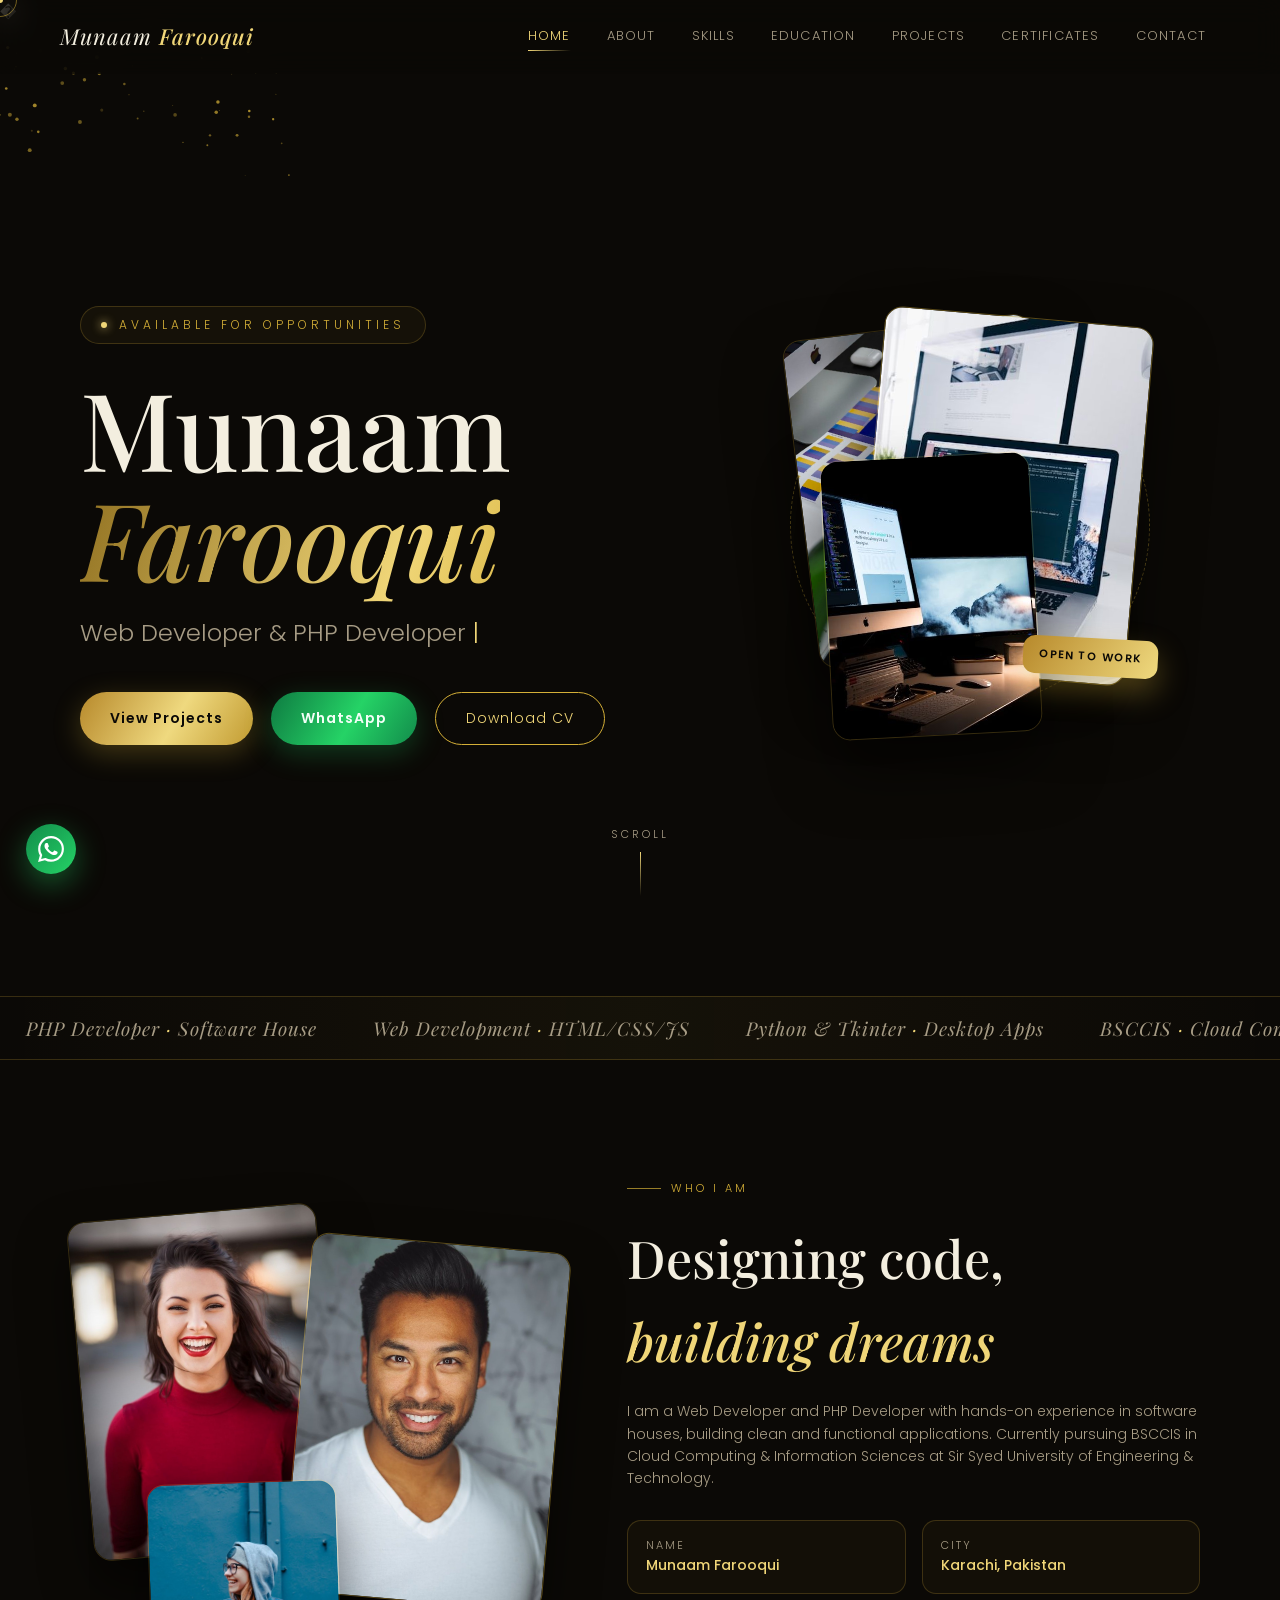
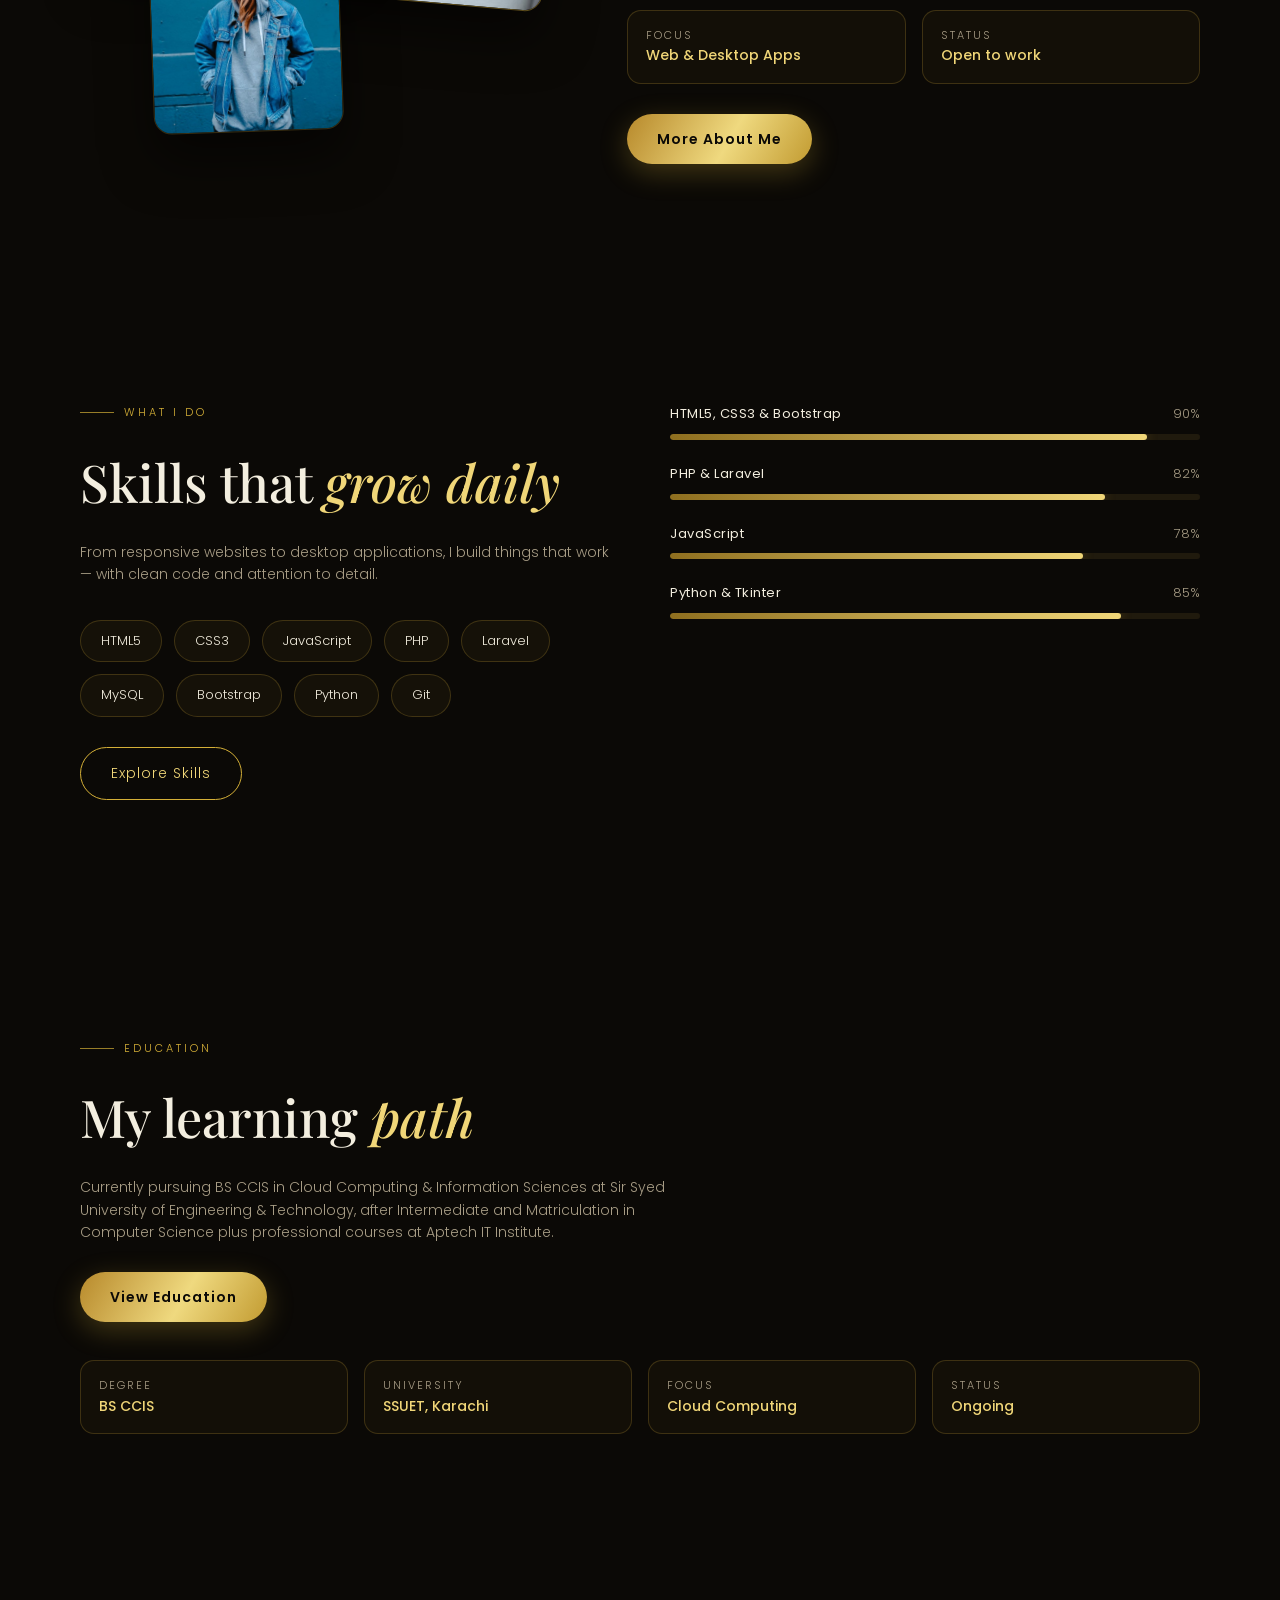
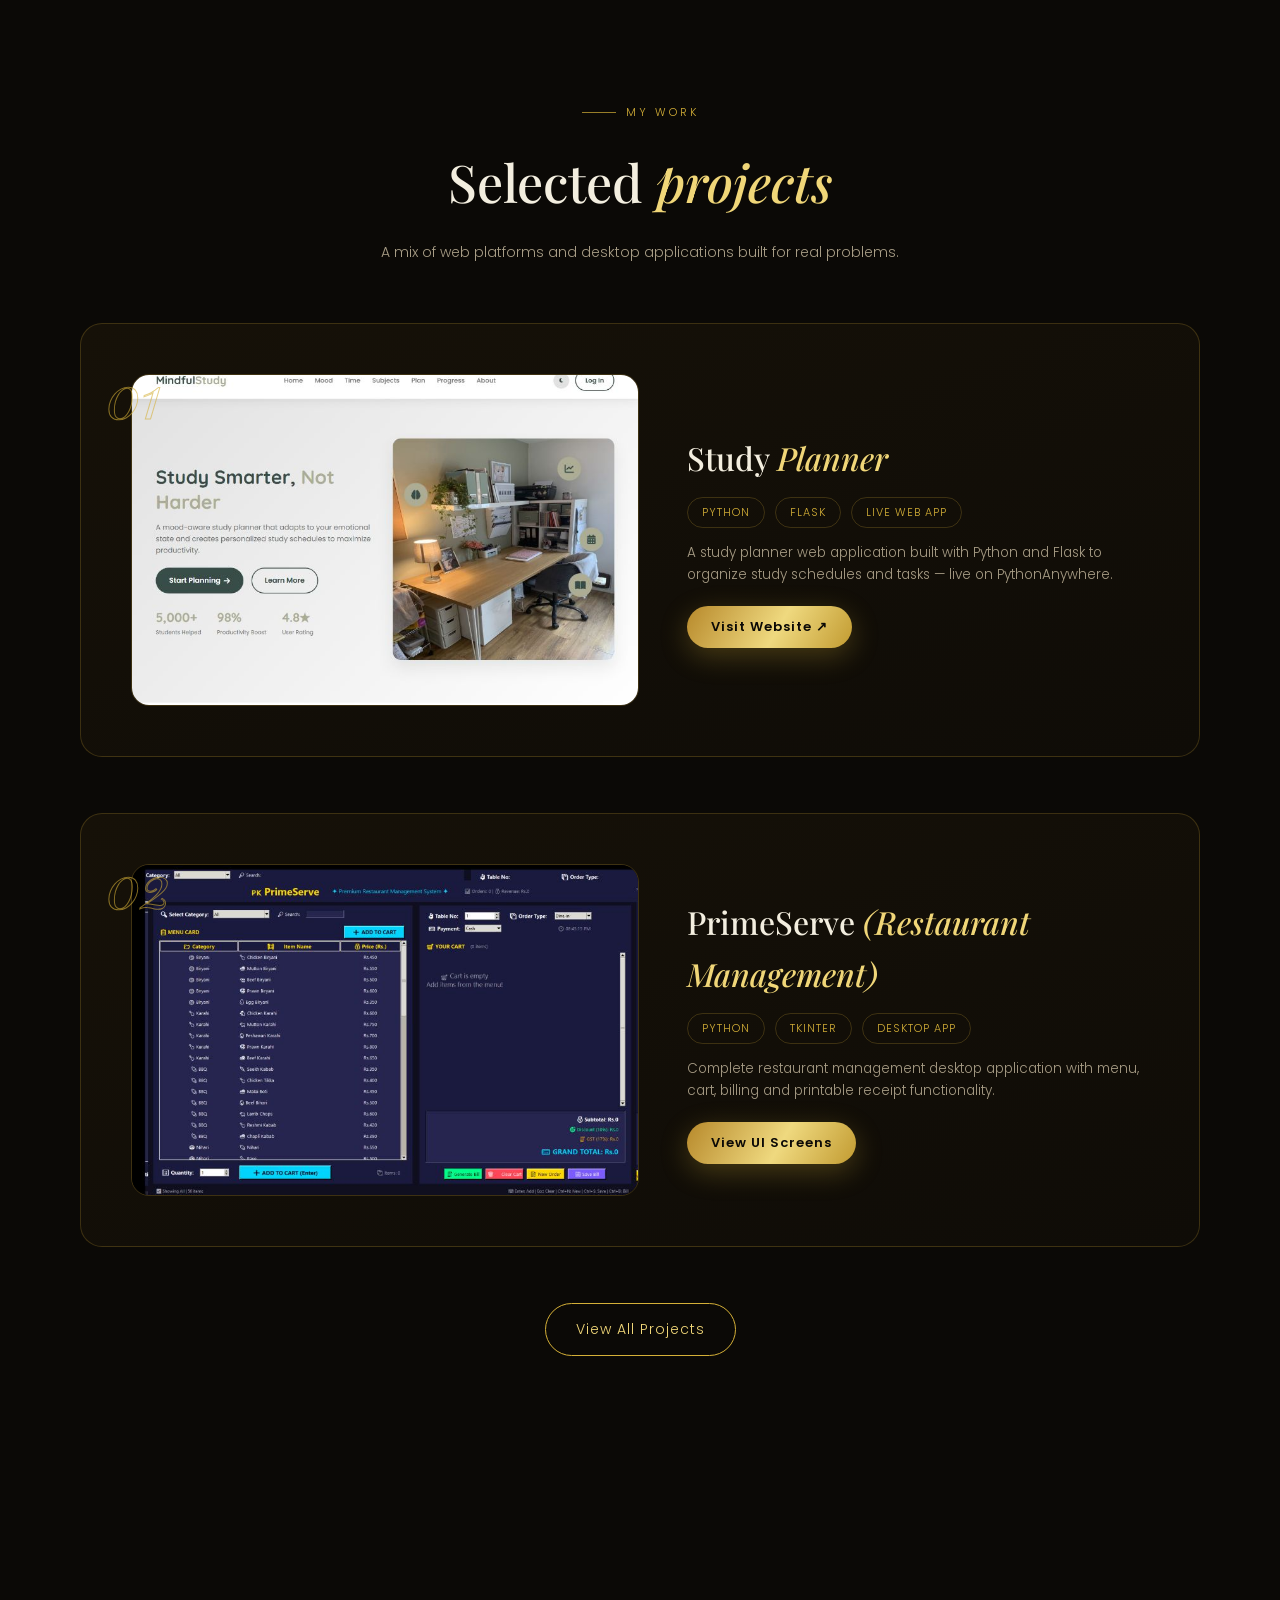
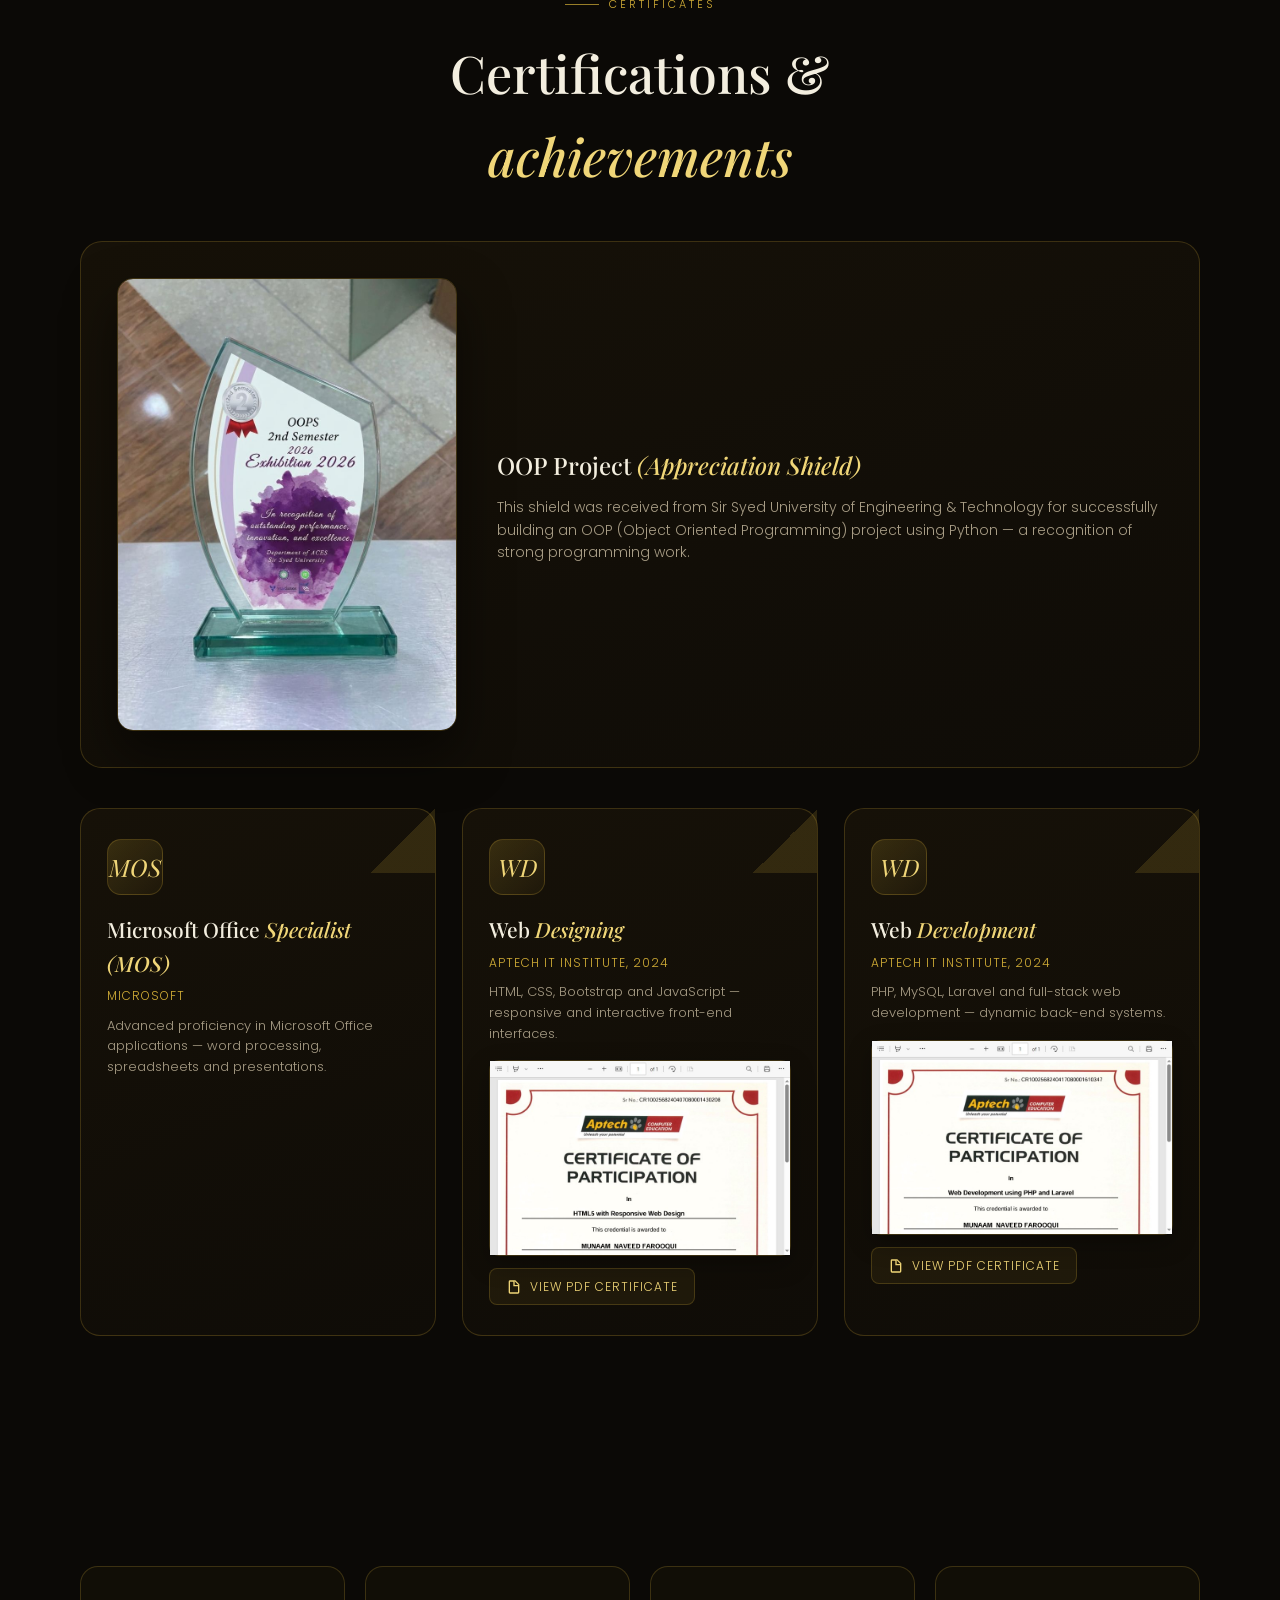
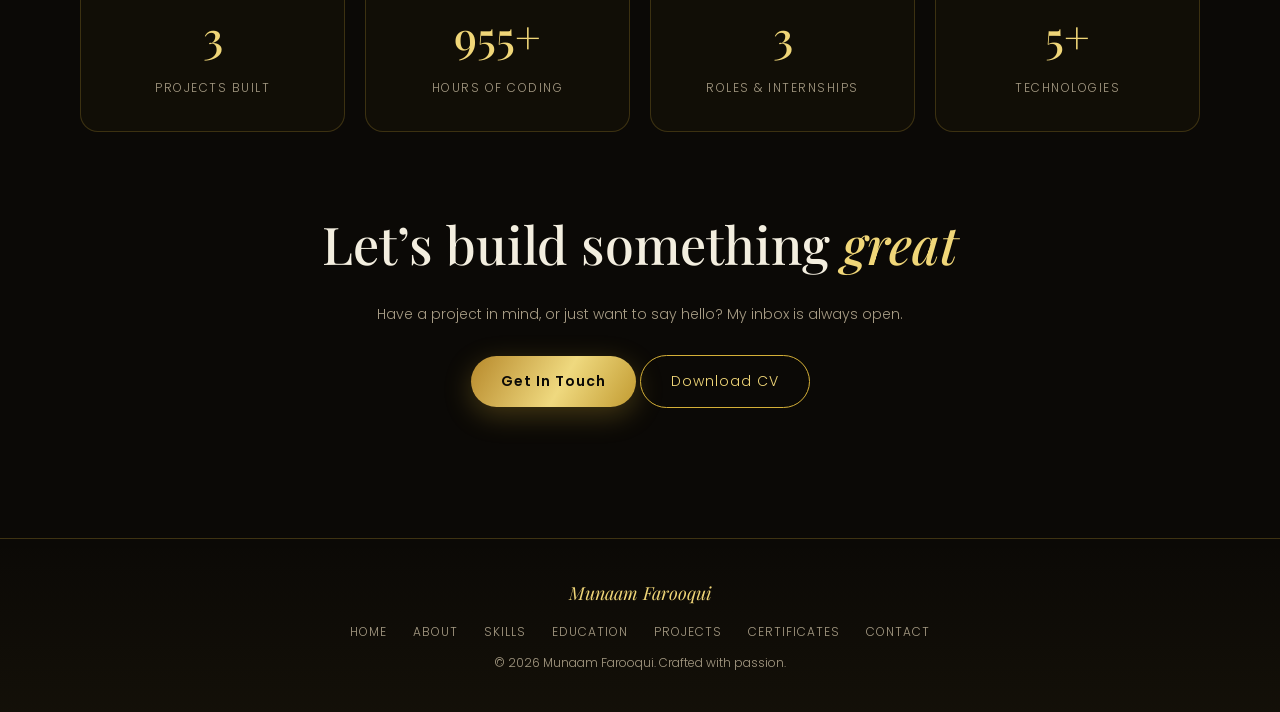
==== commit acda9dd1: "Fix certificates: full image visible, click opens photo (not PDF download)" ====
--- a/index.html
+++ b/index.html
@@ -229,13 +229,12 @@
         <h3>Web <em>Designing</em></h3>
         <div class="cert-org">Aptech IT Institute, 2024</div>
         <p>HTML, CSS, Bootstrap and JavaScript &mdash; responsive and interactive front-end interfaces.</p>
-        <a href="images/html.pdf" target="_blank" rel="noopener noreferrer" class="cert-thumb">
+        <a href="images/certs/html.jpg" target="_blank" rel="noopener noreferrer" class="cert-thumb">
           <img src="images/certs/html.jpg" alt="Aptech Web Designing certificate" decoding="async" loading="lazy">
-          <span class="cert-view">View Certificate</span>
         </a>
         <a href="images/html.pdf" target="_blank" rel="noopener noreferrer" class="cert-link">
           <svg viewBox="0 0 24 24"><path d="M14 2H6a2 2 0 0 0-2 2v16a2 2 0 0 0 2 2h12a2 2 0 0 0 2-2V8l-6-6zm-1 1.5L18.5 9H13V3.5zM6 20V4h5v7h7v9H6z"/></svg>
-          View Certificate
+          View PDF Certificate
         </a>
       </div>
       <div class="cert-card">
@@ -244,13 +243,12 @@
         <h3>Web <em>Development</em></h3>
         <div class="cert-org">Aptech IT Institute, 2024</div>
         <p>PHP, MySQL, Laravel and full-stack web development &mdash; dynamic back-end systems.</p>
-        <a href="images/php.pdf" target="_blank" rel="noopener noreferrer" class="cert-thumb">
+        <a href="images/certs/php.jpg" target="_blank" rel="noopener noreferrer" class="cert-thumb">
           <img src="images/certs/php.jpg" alt="Aptech Web Development certificate" decoding="async" loading="lazy">
-          <span class="cert-view">View Certificate</span>
         </a>
         <a href="images/php.pdf" target="_blank" rel="noopener noreferrer" class="cert-link">
           <svg viewBox="0 0 24 24"><path d="M14 2H6a2 2 0 0 0-2 2v16a2 2 0 0 0 2 2h12a2 2 0 0 0 2-2V8l-6-6zm-1 1.5L18.5 9H13V3.5zM6 20V4h5v7h7v9H6z"/></svg>
-          View Certificate
+          View PDF Certificate
         </a>
       </div>
     </div>
--- a/css/pages.css
+++ b/css/pages.css
@@ -25,7 +25,7 @@
 /* ---------- CERTIFICATES ---------- */
 .cert-grid{display:grid; grid-template-columns:repeat(3,1fr); gap:26px;}
 .cert-card{position:relative; background:linear-gradient(160deg,var(--panel),var(--bg2));
-  border:1px solid var(--line); border-radius:20px; padding:30px 26px; overflow:hidden; transition:.35s;}
+  border:1px solid var(--line); border-radius:20px; padding:30px 26px; transition:.35s;}
 .cert-card:hover{transform:translateY(-6px); border-color:rgba(212,175,55,.5);
   box-shadow:0 22px 50px rgba(0,0,0,.45), 0 0 0 1px rgba(212,175,55,.2);}
 .cert-card .ribbon{position:absolute; top:0; right:0; width:64px; height:64px;
@@ -41,9 +41,9 @@
 .cert-pill{display:inline-flex; align-items:center; gap:7px; margin-top:16px; font-size:11px; letter-spacing:1px;
   color:var(--muted); border:1px dashed var(--line); border-radius:60px; padding:7px 14px;}
 .cert-pill .pdot{width:2px; height:8px; background:var(--gold); border-radius:2px;}
-.cert-thumb{display:block; position:relative; margin-top:16px; border-radius:10px; overflow:hidden; border:1px solid var(--line); box-shadow:0 8px 24px rgba(0,0,0,.3); aspect-ratio:756/488; cursor:pointer;}
-.cert-thumb img{width:100%; height:100%; object-fit:cover; display:block; transition:transform .5s, box-shadow .5s;}
-.cert-thumb:hover img{transform:scale(1.03); box-shadow:0 12px 36px rgba(212,175,55,.2);}
+.cert-thumb{display:block; position:relative; margin-top:16px; border-radius:10px; border:1px solid var(--line); box-shadow:0 8px 24px rgba(0,0,0,.3); cursor:pointer;}
+.cert-thumb img{width:100%; height:auto; display:block;}
+.cert-thumb:hover img{box-shadow:0 12px 36px rgba(212,175,55,.2);}
 .cert-thumb .cert-view{position:absolute; bottom:0; left:0; right:0; padding:12px; text-align:center;
   background:linear-gradient(transparent, rgba(0,0,0,.75)); color:var(--gold2); font-size:12px; letter-spacing:2px; text-transform:uppercase;
   opacity:0; transition:.35s;}
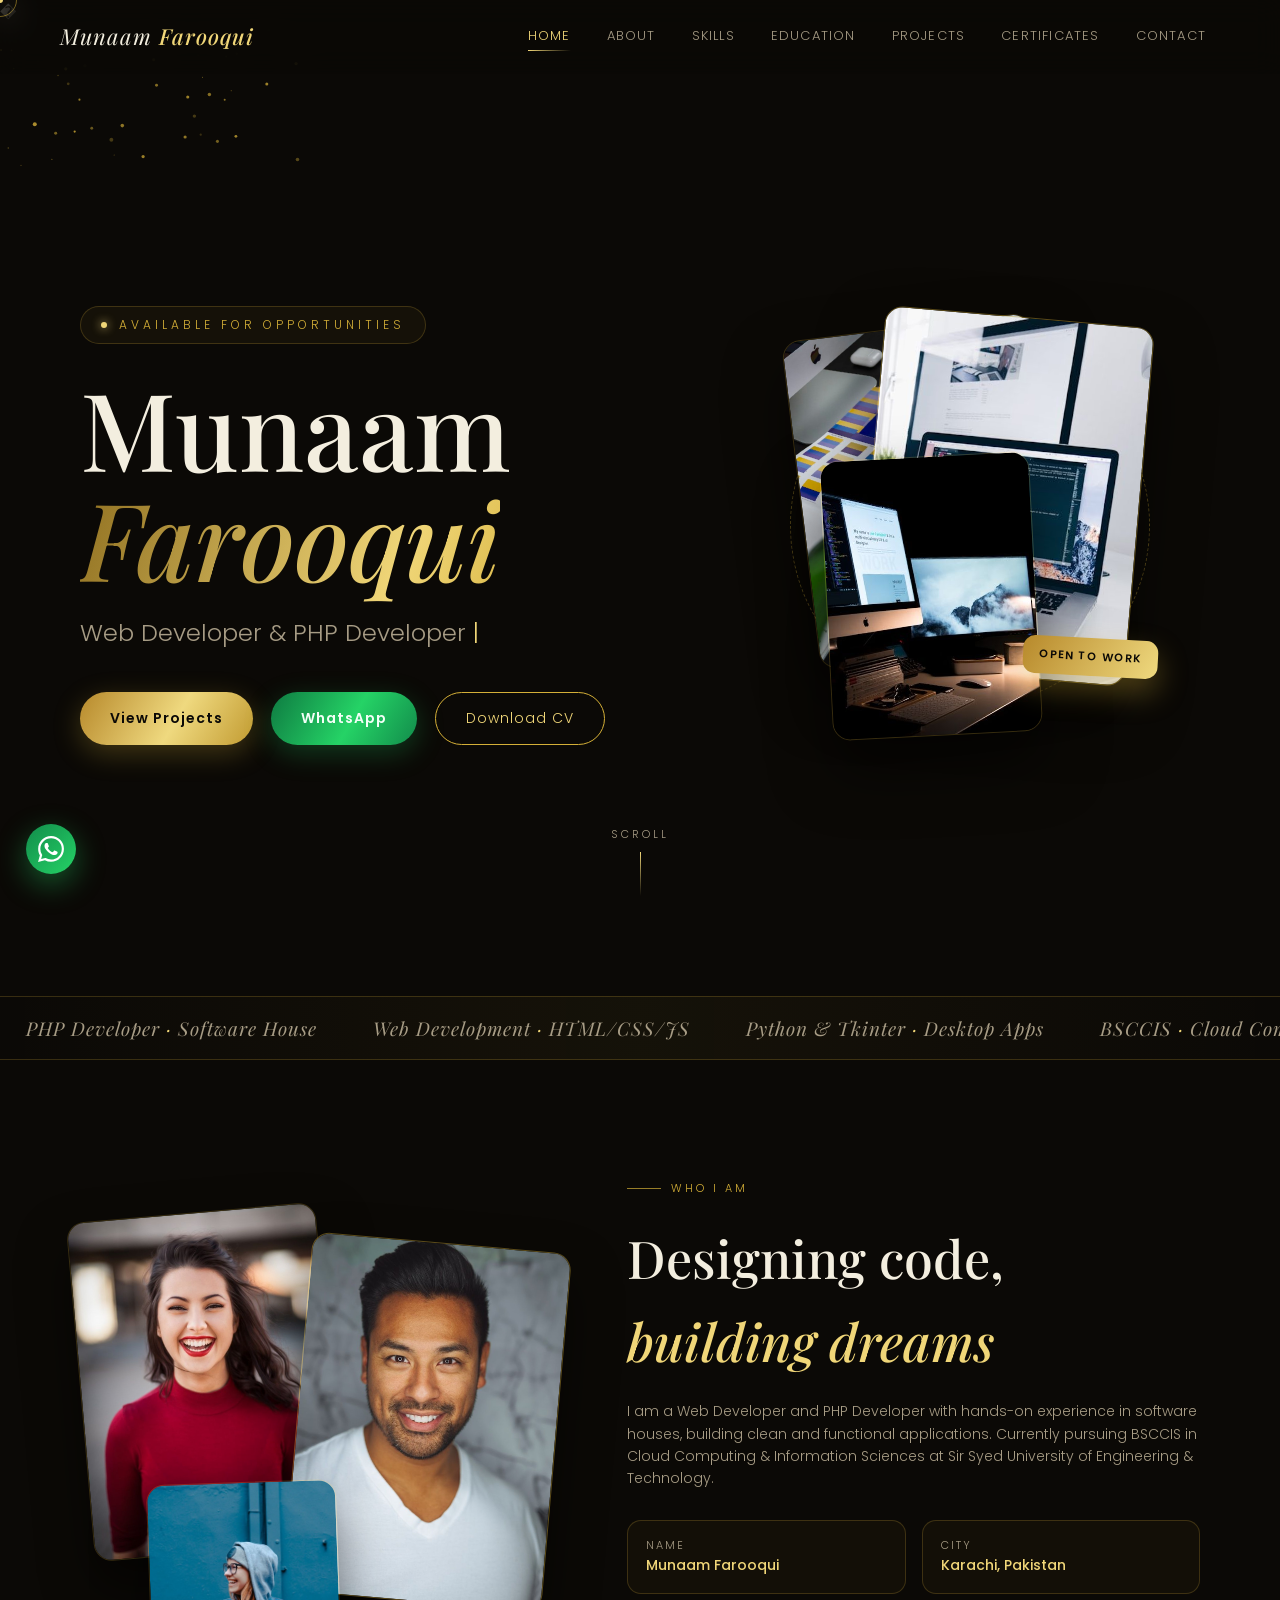
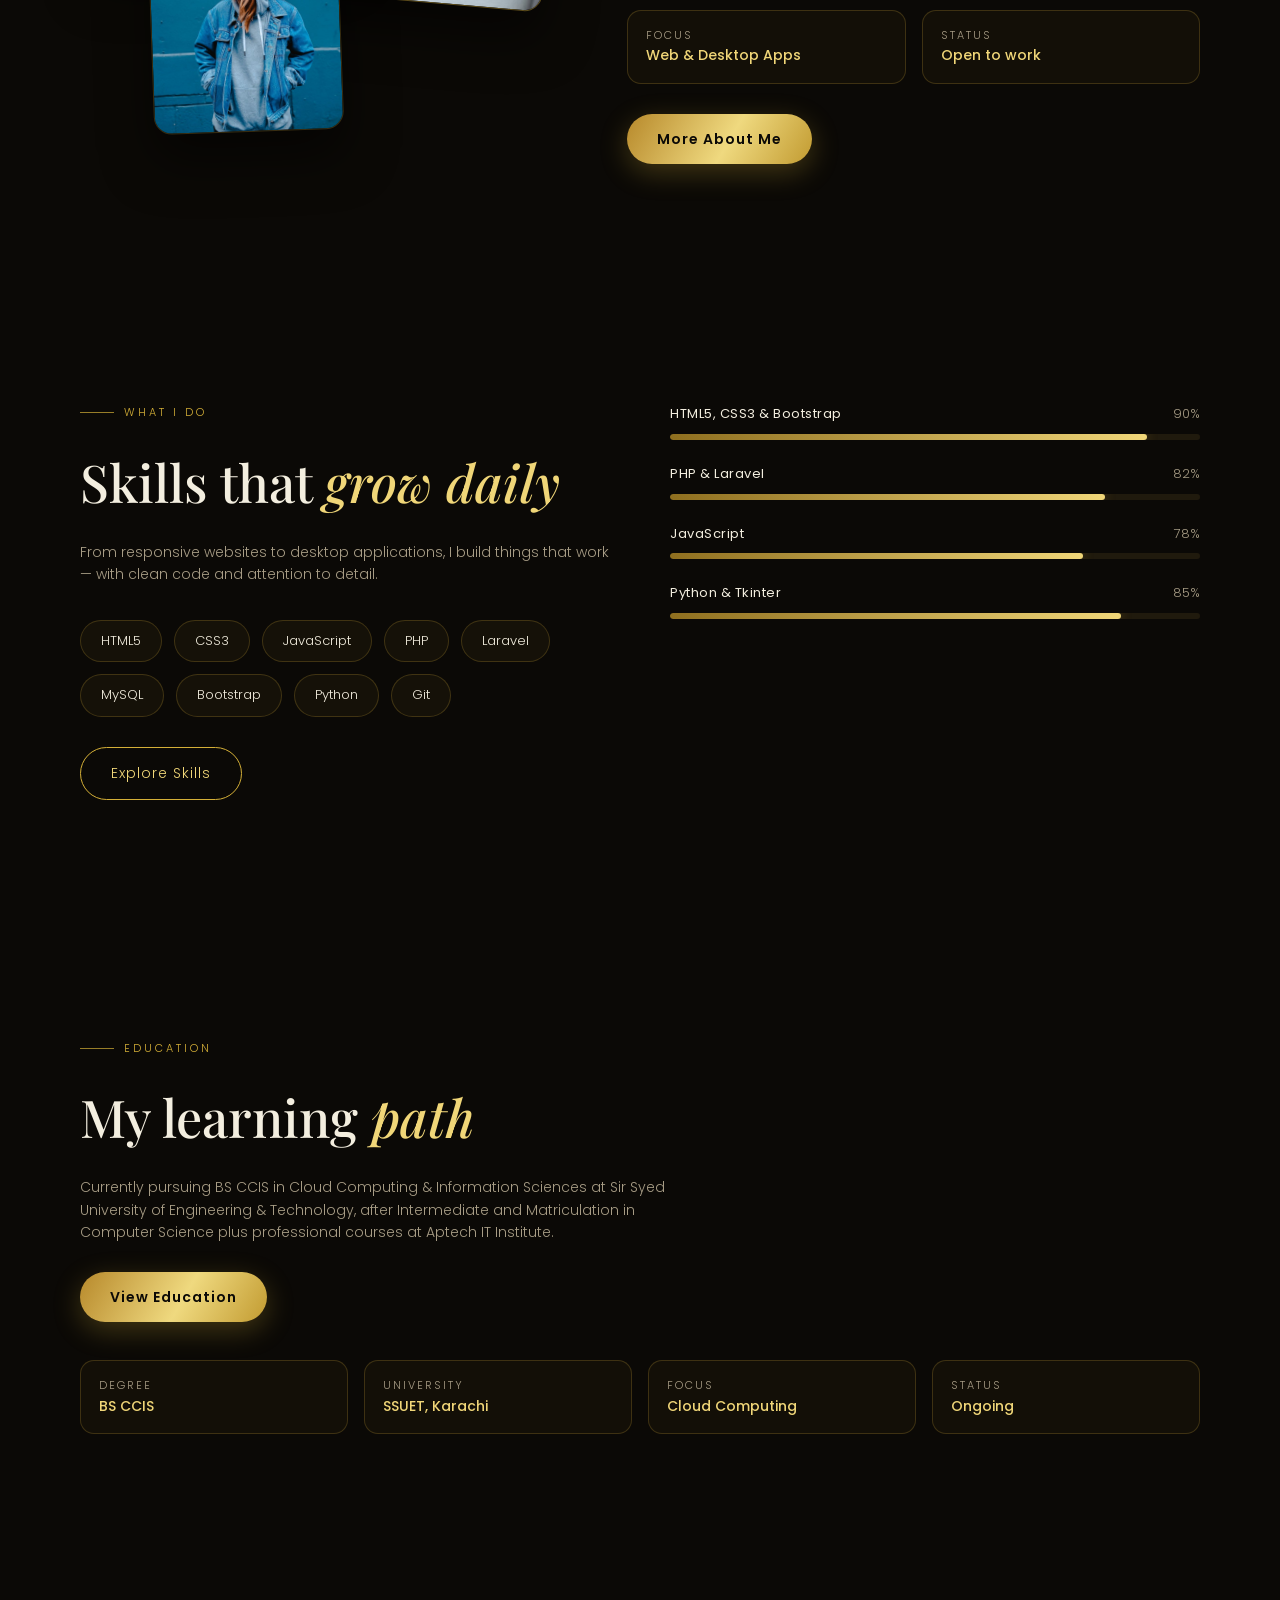
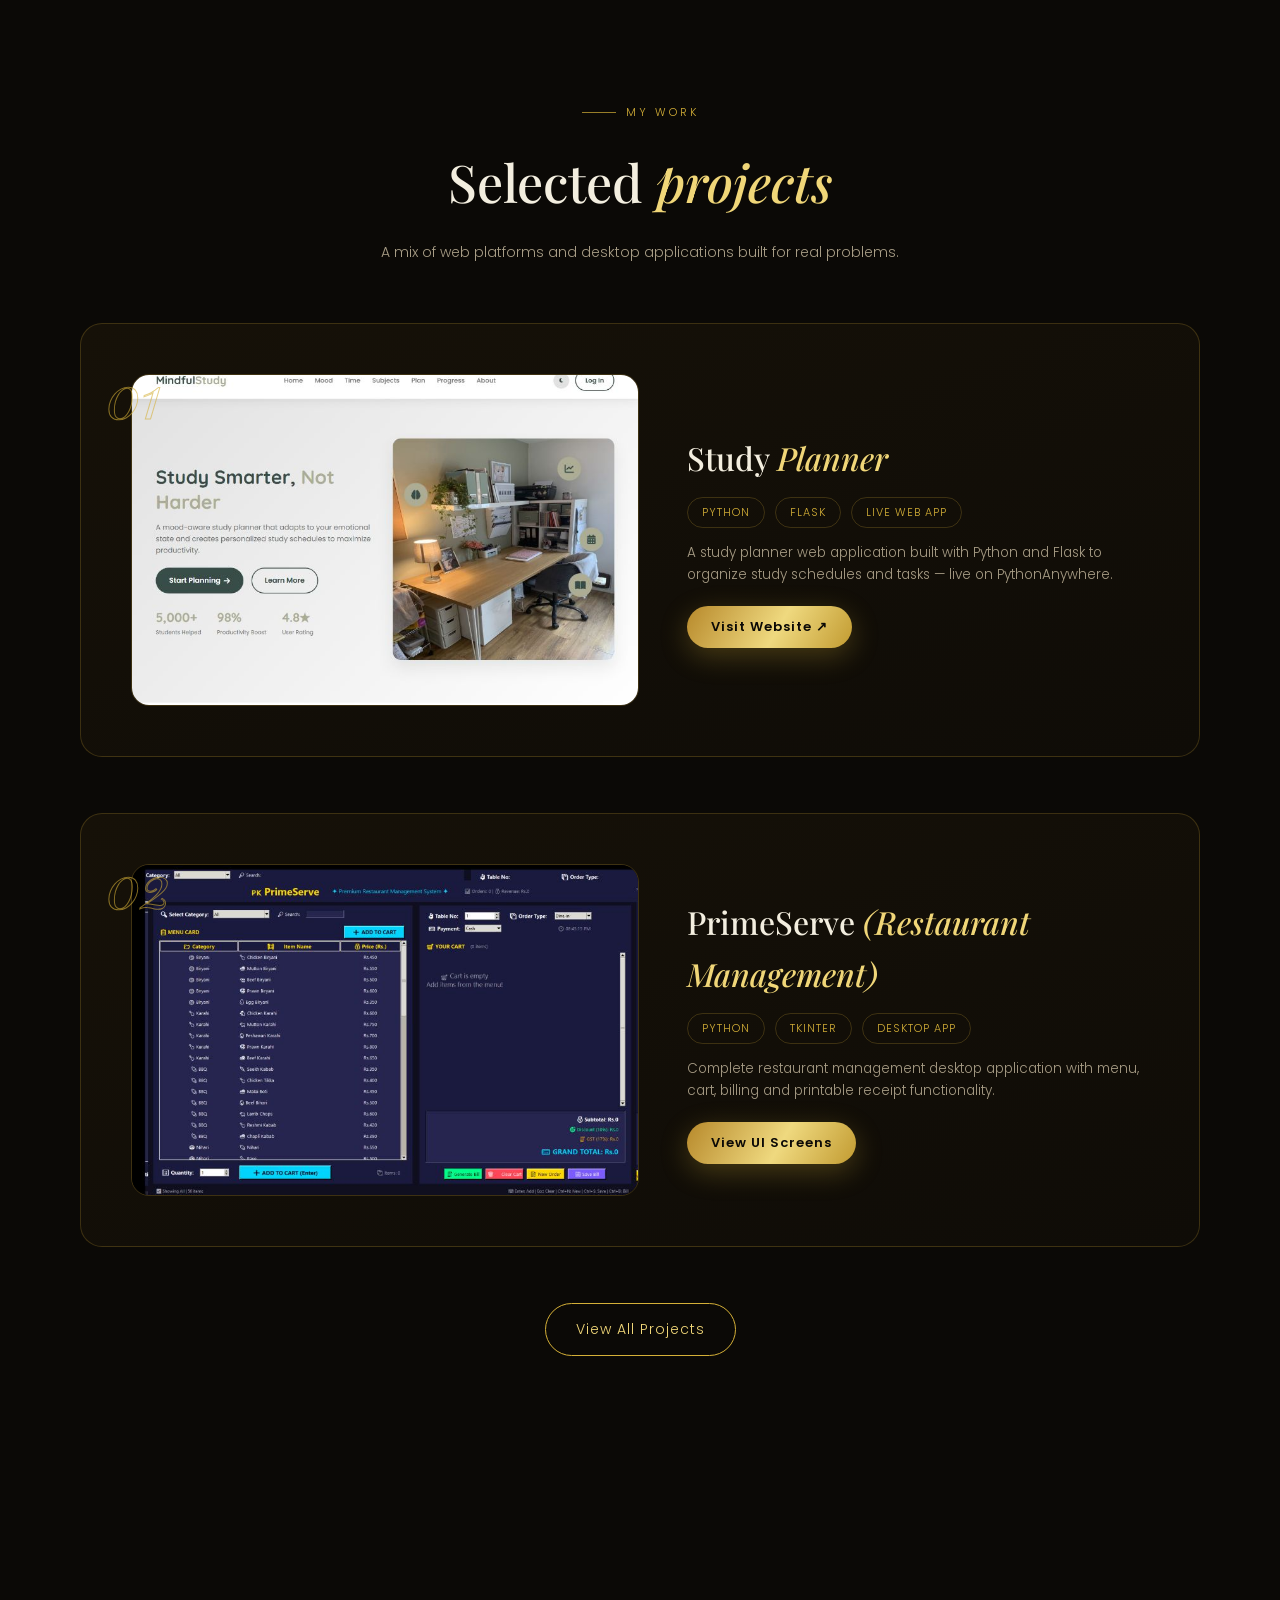
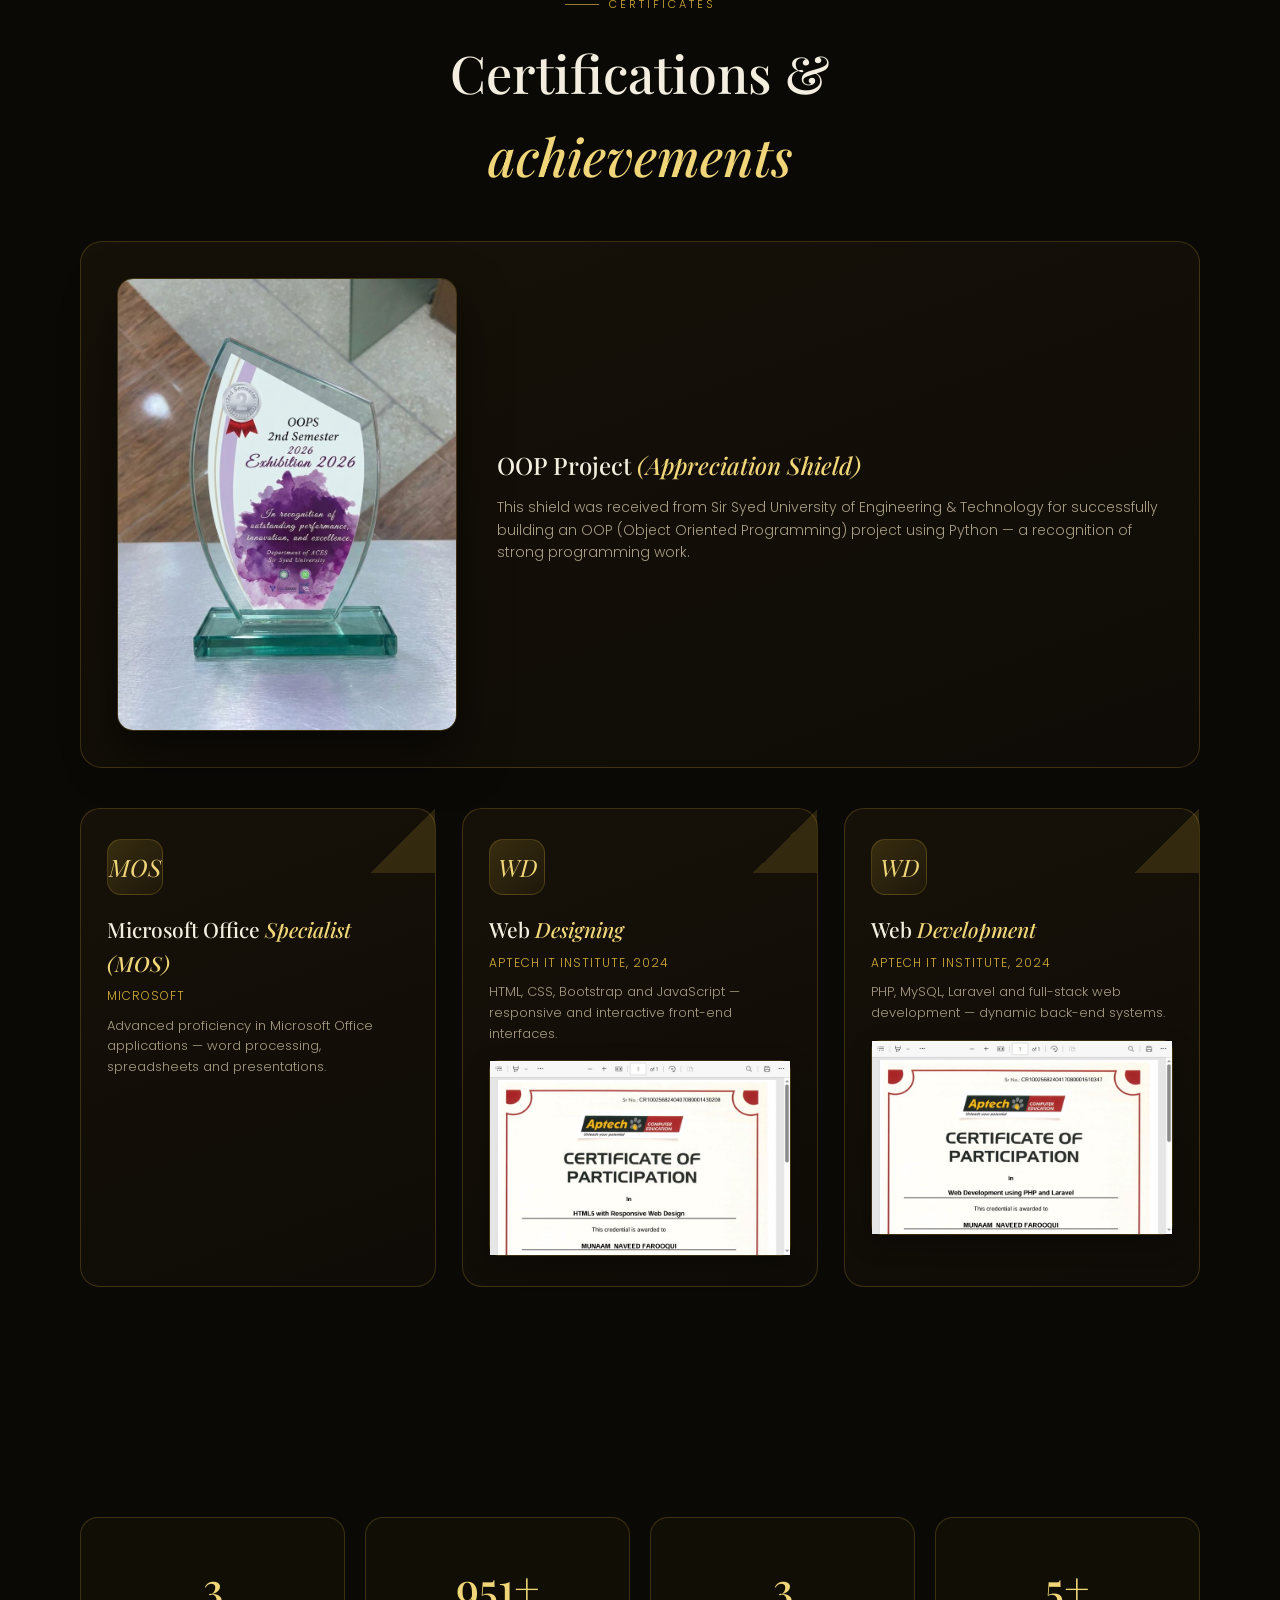
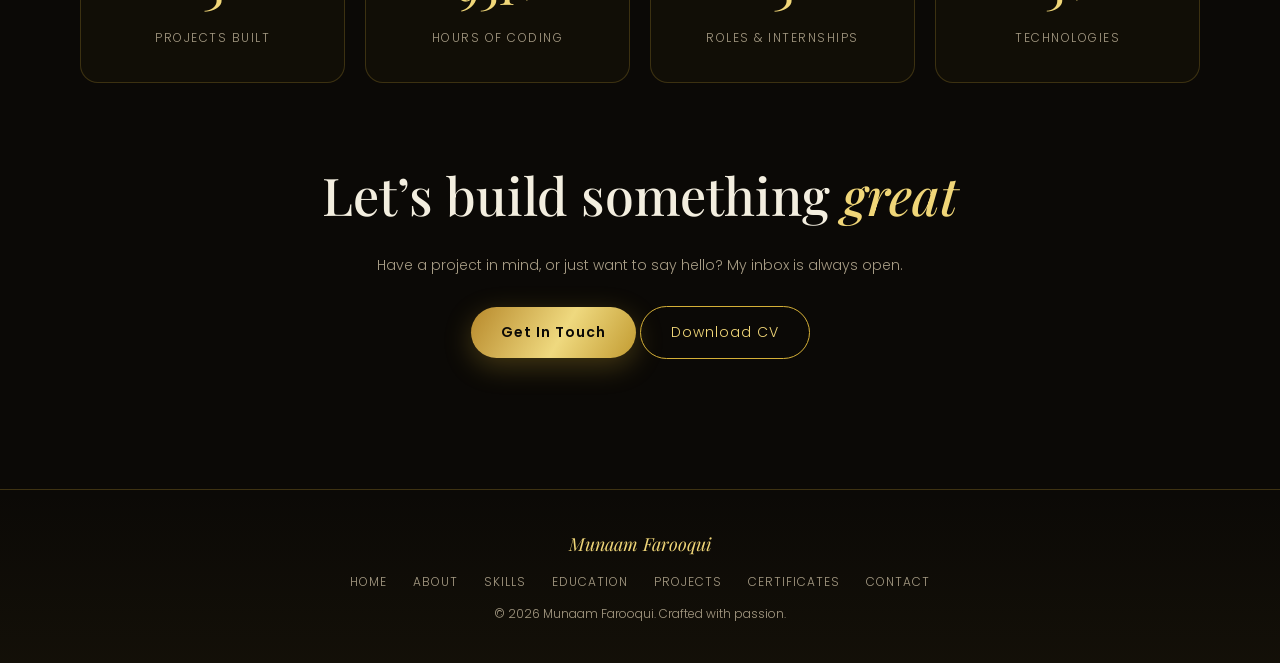
==== commit df03e353: "Simplify certificates: remove PDFs, show full image, click opens photo" ====
--- a/index.html
+++ b/index.html
@@ -232,10 +232,6 @@
         <a href="images/certs/html.jpg" target="_blank" rel="noopener noreferrer" class="cert-thumb">
           <img src="images/certs/html.jpg" alt="Aptech Web Designing certificate" decoding="async" loading="lazy">
         </a>
-        <a href="images/html.pdf" target="_blank" rel="noopener noreferrer" class="cert-link">
-          <svg viewBox="0 0 24 24"><path d="M14 2H6a2 2 0 0 0-2 2v16a2 2 0 0 0 2 2h12a2 2 0 0 0 2-2V8l-6-6zm-1 1.5L18.5 9H13V3.5zM6 20V4h5v7h7v9H6z"/></svg>
-          View PDF Certificate
-        </a>
       </div>
       <div class="cert-card">
         <span class="ribbon"></span>
@@ -246,10 +242,6 @@
         <a href="images/certs/php.jpg" target="_blank" rel="noopener noreferrer" class="cert-thumb">
           <img src="images/certs/php.jpg" alt="Aptech Web Development certificate" decoding="async" loading="lazy">
         </a>
-        <a href="images/php.pdf" target="_blank" rel="noopener noreferrer" class="cert-link">
-          <svg viewBox="0 0 24 24"><path d="M14 2H6a2 2 0 0 0-2 2v16a2 2 0 0 0 2 2h12a2 2 0 0 0 2-2V8l-6-6zm-1 1.5L18.5 9H13V3.5zM6 20V4h5v7h7v9H6z"/></svg>
-          View PDF Certificate
-        </a>
       </div>
     </div>
   </div>
--- a/css/pages.css
+++ b/css/pages.css
@@ -48,11 +48,6 @@
   background:linear-gradient(transparent, rgba(0,0,0,.75)); color:var(--gold2); font-size:12px; letter-spacing:2px; text-transform:uppercase;
   opacity:0; transition:.35s;}
 .cert-thumb:hover .cert-view{opacity:1;}
-.cert-link{display:inline-flex; align-items:center; gap:8px; margin-top:12px; padding:8px 16px;
-  background:rgba(212,175,55,.08); border:1px solid var(--line); border-radius:8px;
-  color:var(--gold2); font-size:12px; letter-spacing:1px; text-transform:uppercase; text-decoration:none; transition:.3s;}
-.cert-link:hover{background:rgba(212,175,55,.15); border-color:var(--gold); transform:translateY(-2px);}
-.cert-link svg{width:16px; height:16px; fill:currentColor;}
 
 /* ---------- CONTACT ---------- */
 .btn-wa{background:linear-gradient(120deg,#0e7a41,#25d366 55%,#128c4b); color:#f2fff7; font-weight:600; border:none;
@@ -167,7 +162,6 @@
   .scroll-down{display:none;}
   .cert-grid{grid-template-columns:1fr;}
   .cert-card{padding:24px 20px;}
-  .cert-link{width:100%; justify-content:center;}
   .achv-grid{padding:22px;}
   .achv-grid img{max-width:300px;}
   .f-row{grid-template-columns:1fr; gap:0;}
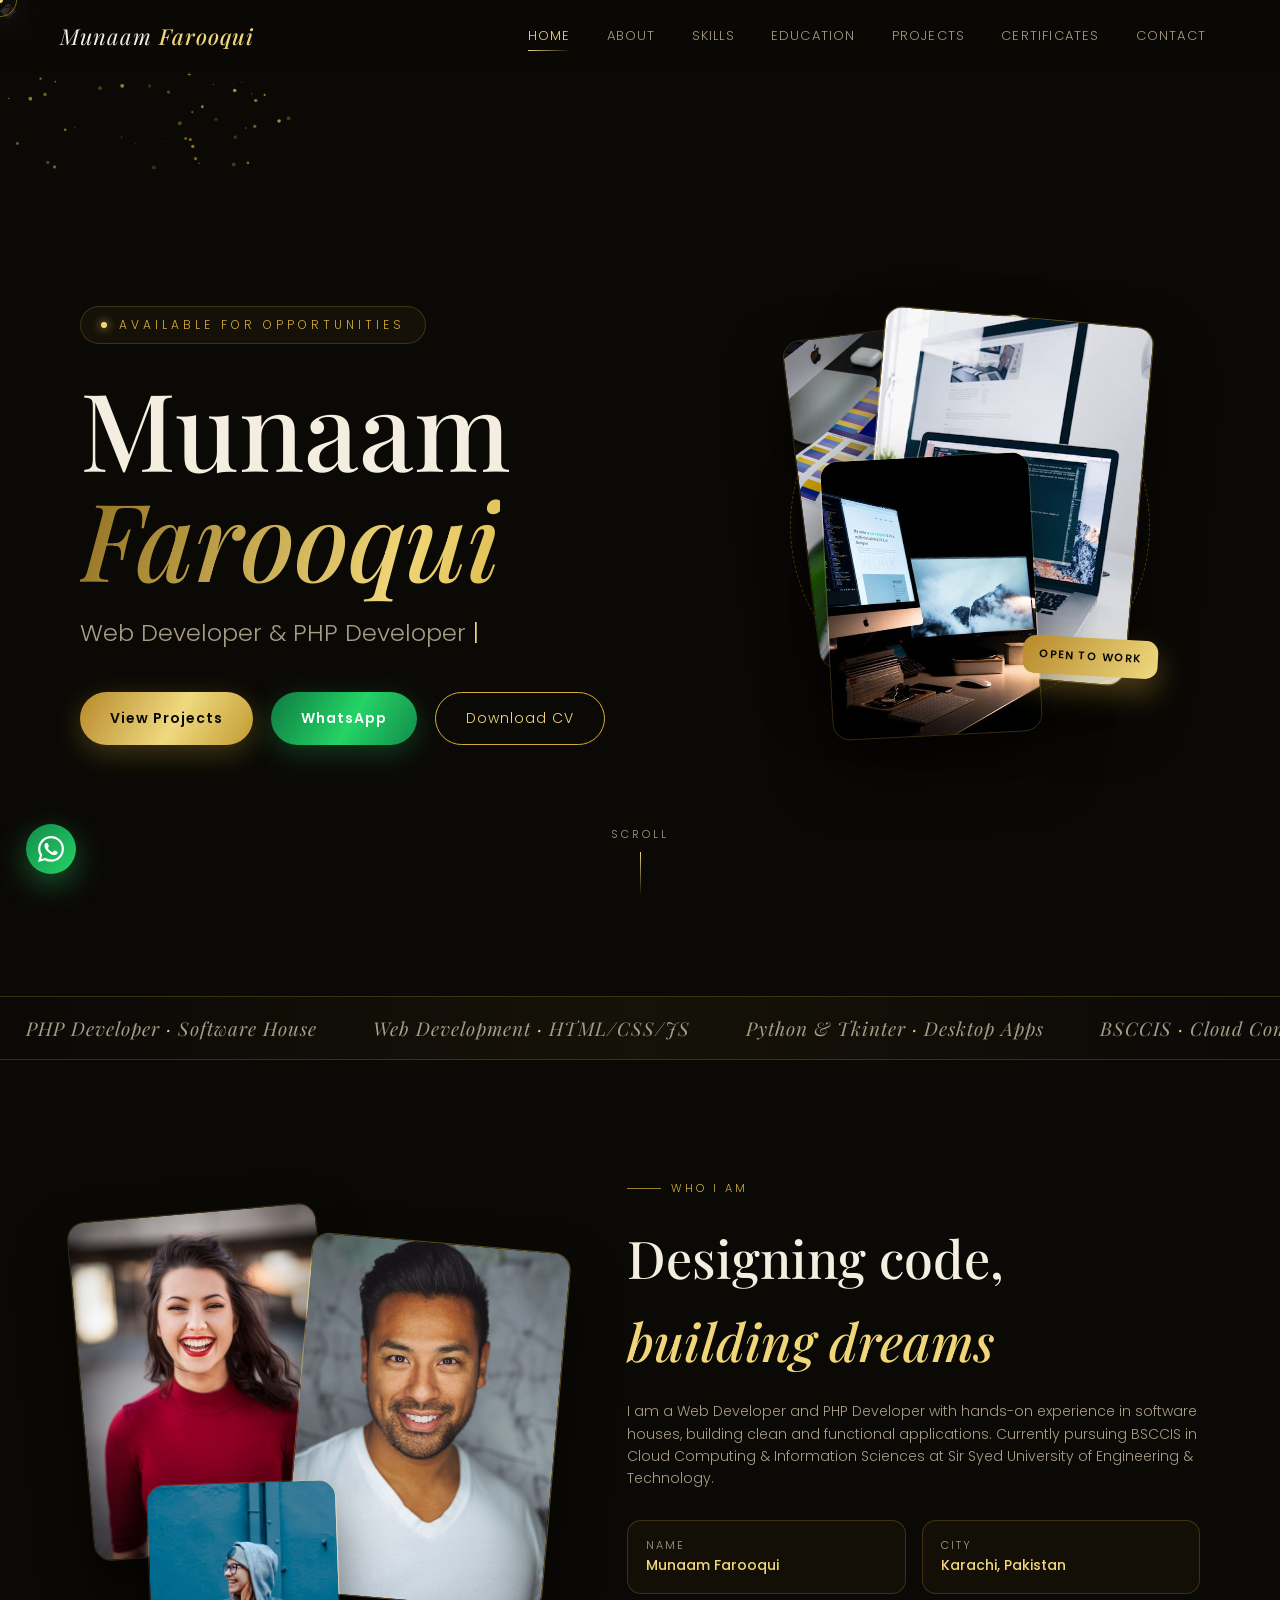
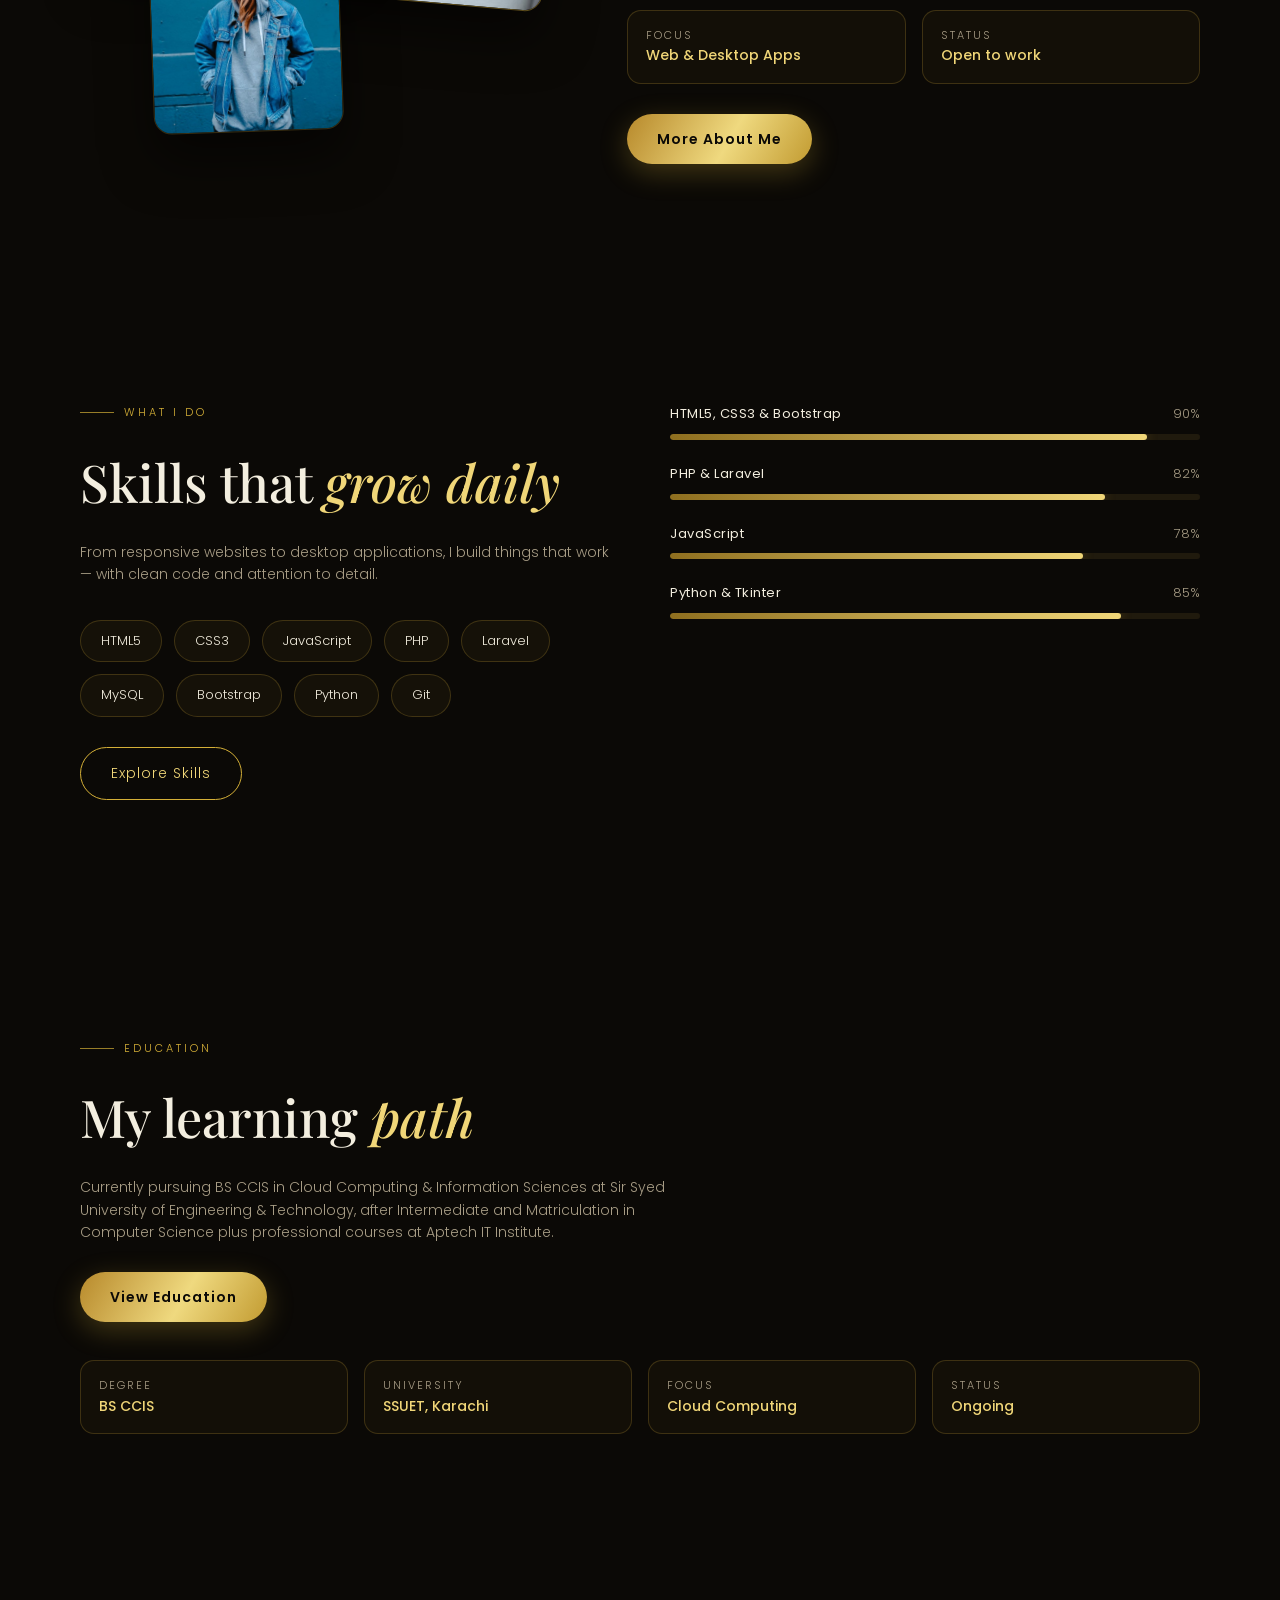
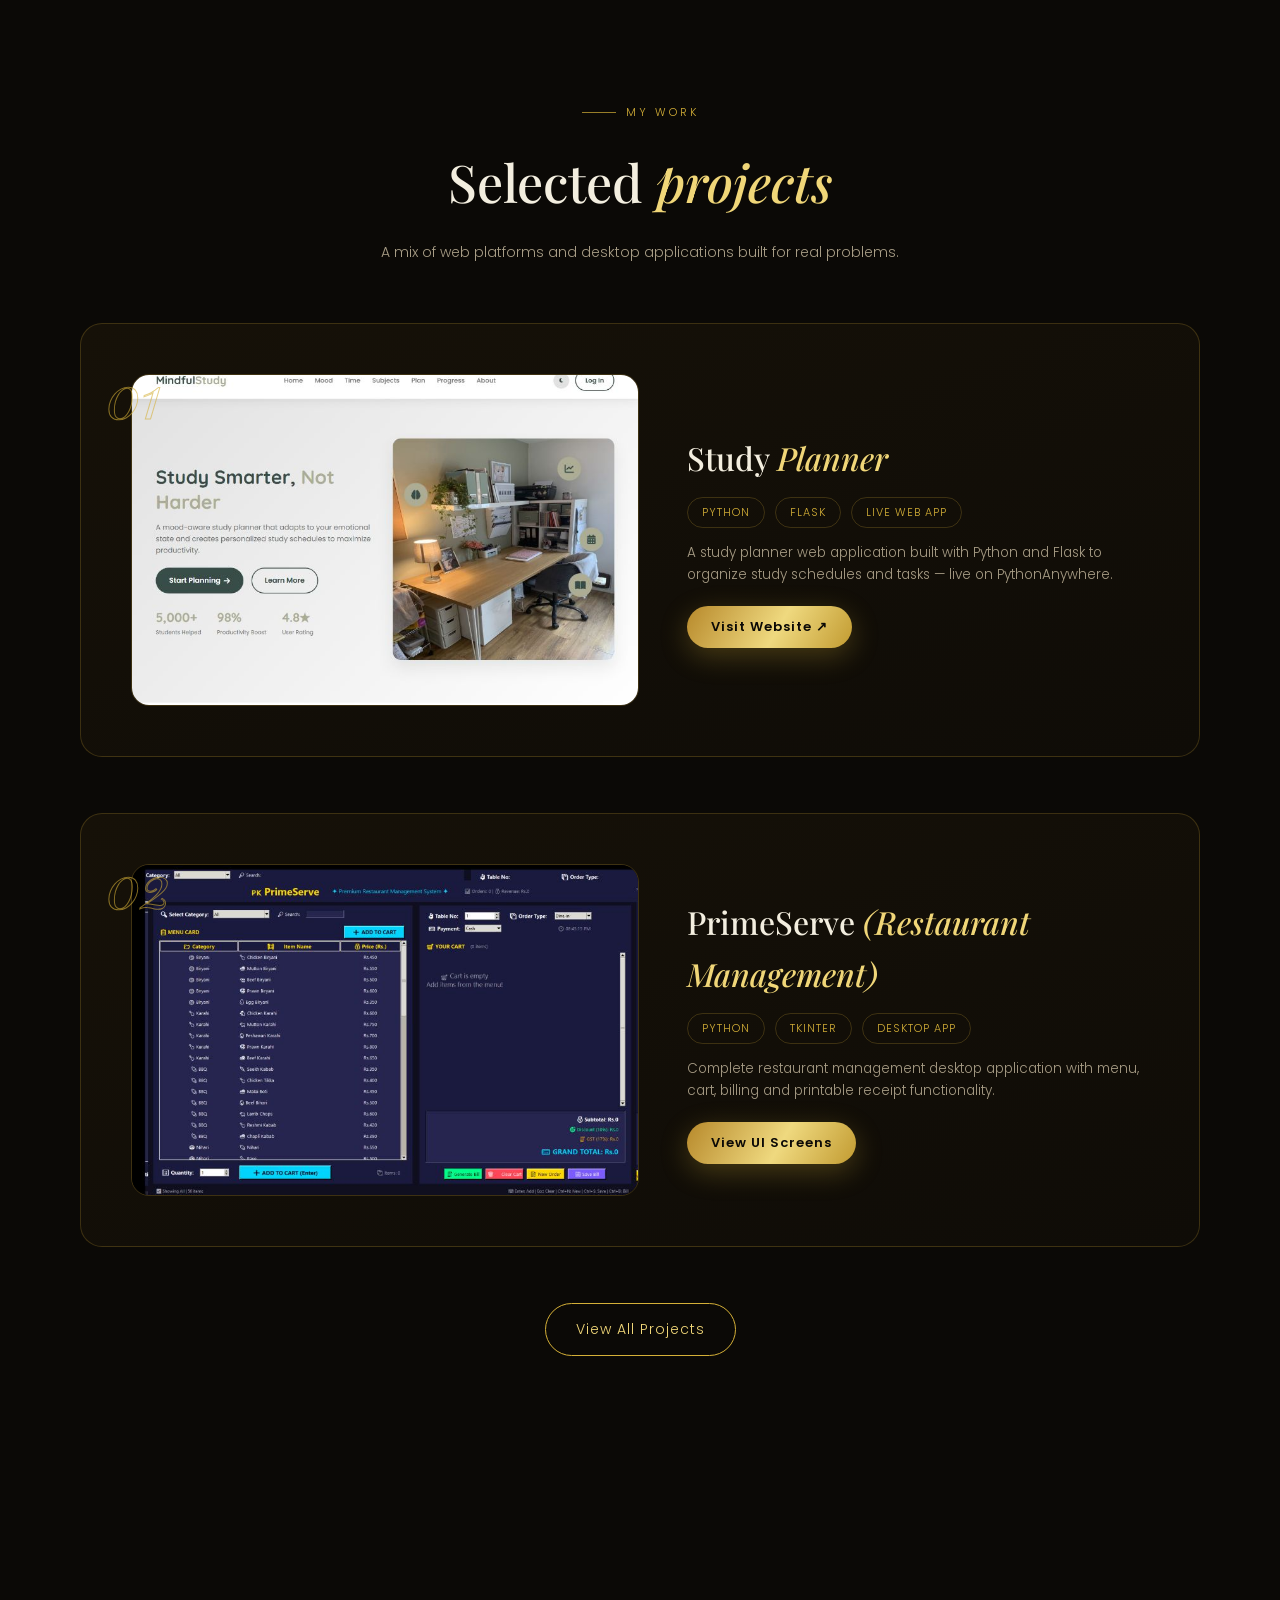
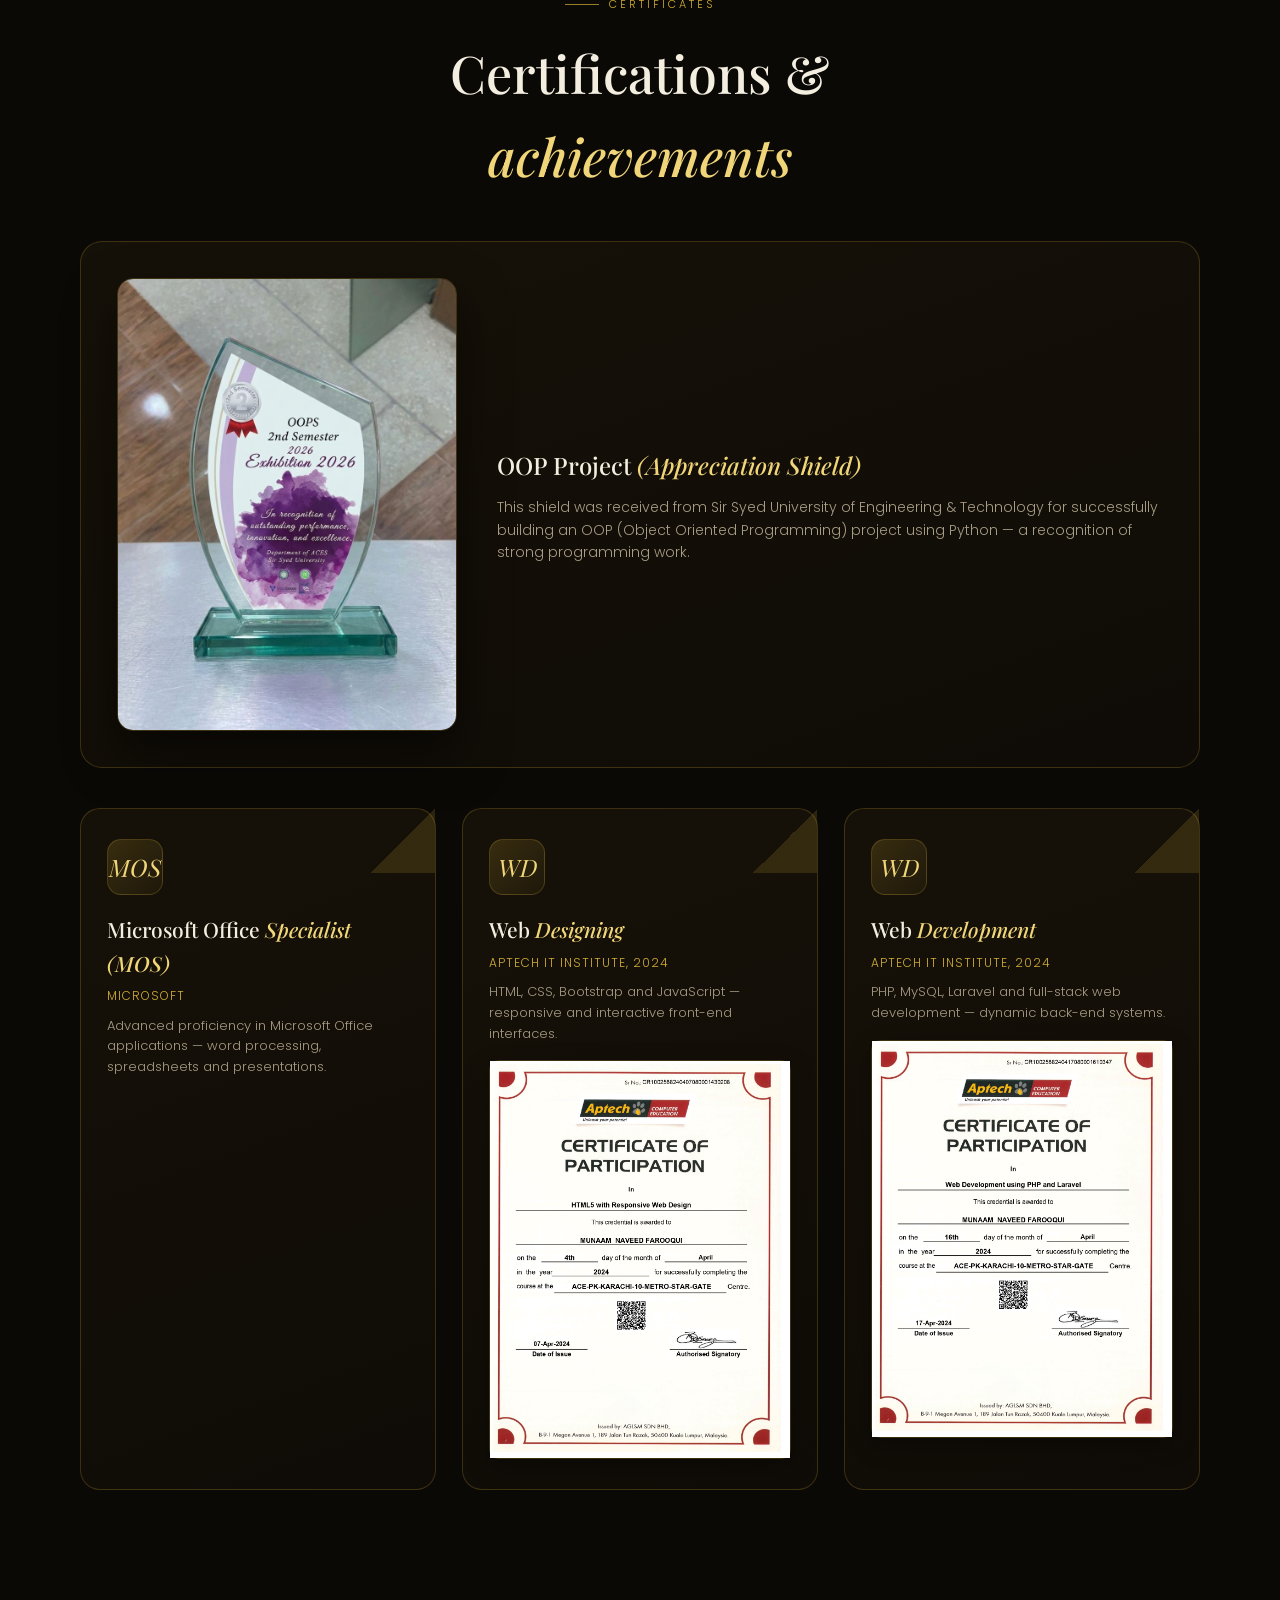
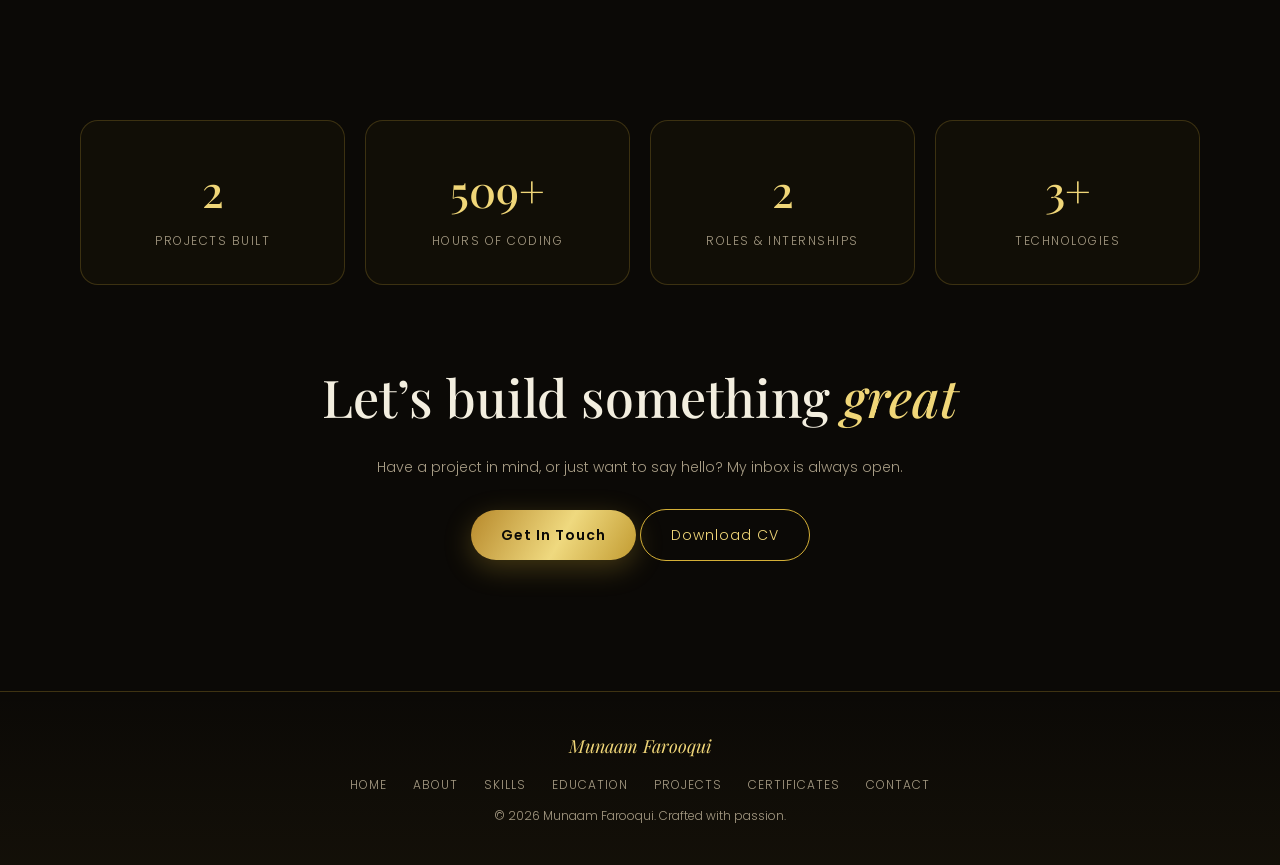
==== commit 3129940e: "Use user's high-res certificate images (1095x1446)" ====
--- a/index.html
+++ b/index.html
@@ -229,8 +229,8 @@
         <h3>Web <em>Designing</em></h3>
         <div class="cert-org">Aptech IT Institute, 2024</div>
         <p>HTML, CSS, Bootstrap and JavaScript &mdash; responsive and interactive front-end interfaces.</p>
-        <a href="images/certs/html.jpg" target="_blank" rel="noopener noreferrer" class="cert-thumb">
-          <img src="images/certs/html.jpg" alt="Aptech Web Designing certificate" decoding="async" loading="lazy">
+        <a href="images/html.jpeg" target="_blank" rel="noopener noreferrer" class="cert-thumb">
+          <img src="images/html.jpeg" alt="Aptech Web Designing certificate" decoding="async" loading="lazy">
         </a>
       </div>
       <div class="cert-card">
@@ -239,8 +239,8 @@
         <h3>Web <em>Development</em></h3>
         <div class="cert-org">Aptech IT Institute, 2024</div>
         <p>PHP, MySQL, Laravel and full-stack web development &mdash; dynamic back-end systems.</p>
-        <a href="images/certs/php.jpg" target="_blank" rel="noopener noreferrer" class="cert-thumb">
-          <img src="images/certs/php.jpg" alt="Aptech Web Development certificate" decoding="async" loading="lazy">
+        <a href="images/php.jpeg" target="_blank" rel="noopener noreferrer" class="cert-thumb">
+          <img src="images/php.jpeg" alt="Aptech Web Development certificate" decoding="async" loading="lazy">
         </a>
       </div>
     </div>
